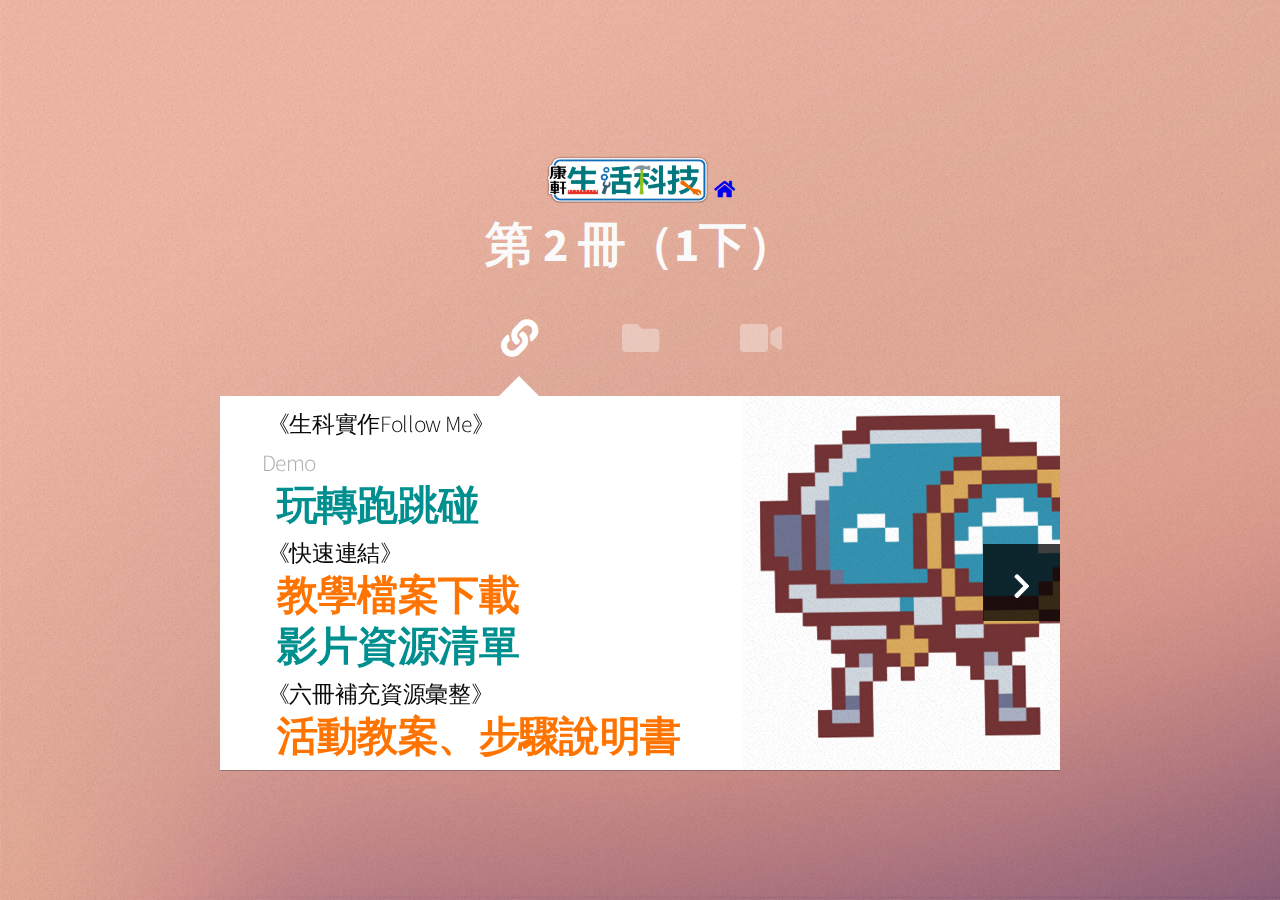
==== book2/index.html @ 59f4d7ae "Update index.html" ====
<!DOCTYPE HTML>
<!--
Astral by HTML5 UP
html5up.net | @ajlkn
Free for personal and commercial use under the CCA 3.0 license (html5up.net/license)
-->
<html>
<head>
	<title>【康軒】生科1下備課用書連結</title>
	<meta charset="utf-8" />
	<meta name="viewport" content="width=device-width, initial-scale=1, user-scalable=no" />
	<link rel="icon" href="images/favicon.ico">
	<link rel="stylesheet" href="assets/css/main.css" />
	<!-- Animate.css v3.5.2 -->
	<link href="https://cdnjs.cloudflare.com/ajax/libs/animate.css/3.5.2/animate.min.css" rel="stylesheet" />
	<noscript>
		<link rel="stylesheet" href="assets/css/noscript.css" />
	</noscript>
	<!-- Global site tag (gtag.js) - Google Analytics -->
	<script async src="https://www.googletagmanager.com/gtag/js?id=G-EENCM4HG9E"></script>
	<script>
		window.dataLayer = window.dataLayer || [];
		function gtag(){dataLayer.push(arguments);}
		gtag('js', new Date());

		gtag('config', 'G-EENCM4HG9E');
	</script>
</head>
<body class="is-preload">

	<!-- Wrapper-->
	<div id="wrapper">

		<!-- Subject -->
		<div id="subject">
			<font size="3">　</font><br>
			<span style="display:block; margin:-1em auto; text-align: center;">
				<img id="logo" src="images/liv-logo.png" alt="康軒生活科技" width="165px" height="58px" align"left">
				<a id="home-link" class="icon solid fa-home" href="https://knsh-tech-group.github.io/link/"></a>
			</span>   
			<font size="7" style="color:#FAFAFA; font-weight:bold;"><br>第 2 冊（1下）</font>
		</div>

		<!-- Nav -->
		<nav id="nav">
			<a href="#" class="icon solid fa-link"></a>
			<a href="#FILE" class="icon solid fa-folder"><span>教學檔案下載</span></a>
			<a href="#VIDEO" class="icon solid fa-video"><span>影片資源清單</span></a>
		</nav>

		<!-- Main -->
		<div id="main">

			<!-- Home -->
			<article id="link" class="panel intro">
				<header>
					<p style="display: inline-block;color:#0a090b;">《生科實作Follow Me》</p><p style="position: relative;left:-1.2%;" class="infinite demo-text">Demo</p>
					<h1>
						<a href="https://qrcode.knsh.com.tw/r.asp?QID=UCWS2" target="_blank" class="otherlink2">玩轉跑跳碰</a>
					</h1>
					<p style="color:#0a090b;">《快速連結》</p>
					<h1>
						<a href="#FILE" class="otherlink1">教學檔案下載</a><br>
						<a href="#VIDEO" class="otherlink2">影片資源清單</a>
					</h1>
					<p style="color:#0a090b; ">《六冊補充資源彙整》</p>
					<h1>
						<a href="https://drive.google.com/file/d/1612jqIIA7QoCxwRhV91pIoTi1A0Wh0Eg/view?usp=sharing" class="otherlink1">活動教案、步驟說明書</a><br>
					</h1>
				</header>

				<a href="#FILE" class="jumplink pic">
					<span class="arrow icon solid fa-chevron-right">
						<span>See my work</span>
					</span>
					<img src="images/robot.png" alt="" />
				</a>
			</article>

			<!-- FILE -->
			<article id="FILE" class="panel">
				<header>
					<h1 style="color:#ff7400;">教學檔案下載</h1>
				</header>
				<blockquote>
					<h3>◤電子書、PPT<br></h3>
					<blockquote>
						<h5>
							<li><a href="https://digitalmaster.knsh.com.tw/j/technology/index.html" target="_blank" style="text-decoration:none;">[連結]</a> 康軒數位高手</li>
						</h5>
					</blockquote><br>
					<h3>◤全冊打包下載<br></h3>
					<blockquote>
						<h5>
							<li><a href="https://drive.google.com/file/d/1dJolk5XOXnXLC52JZTcW0qt8AAfzNpjg/view?usp=sharing" target="_blank" style="text-decoration:none;">[下載]</a> 全書教學檔案</li>
						</h5>
					</blockquote>
					<br>


					<h3>◤各章檔案<br></h3>
					<blockquote>
						<h5>
							【第 1 章　虹飛拱橋】
							<li><a href="https://drive.google.com/file/d/1xkUmDjX_WP5pxlOkLsxZ8VNgUSpwNH0s/view?usp=sharing" target="_blank" style="text-decoration:none;">[下載]</a> 虹飛拱橋_活動步驟說明書</li>

							<br>

							【第 2 章　玩轉跑跳碰】
							<li><a href="https://drive.google.com/file/d/1FVr6wz65KatrnT4CYmjMxWDUk5zwiU5z/view?usp=sharing" target="_blank" style="text-decoration:none;">[下載]</a> 玩轉跑跳碰_活動步驟說明書</li>
							
							<br>

							【活動PLUS　升降螢幕架】
							<li><a href="https://drive.google.com/file/d/1oCgDY0cRkIDtqcVy0t4s4LDXOi2q5Dg3/view?usp=sharing" target="_blank" style="text-decoration:none;">[下載]</a> 升降螢幕架_活動步驟說明書</li>
							<li><a href="https://drive.google.com/file/d/1z2_sTI8SnQ3muWa7QufUbGwXekLYejs2/view?usp=sharing" target="_blank" style="text-decoration:none;">[下載]</a> 升降螢幕架_學習單（學生版）</li>
							<li><a href="https://drive.google.com/file/d/19_-XrmPidks-YcEI6sY8zquWFlUXAZLk/view?usp=sharing" target="_blank" style="text-decoration:none;">[下載]</a> 升降螢幕架_學習單（教師版）</li>
							
							<br>

							【活動PLUS　懸浮置物架】
							<li><a href="https://drive.google.com/file/d/1Ry-0j3quKoNo8m0RUUGb_S1XbcOAnS3N/view?usp=sharing" target="_blank" style="text-decoration:none;">[下載]</a> 懸浮置物架_活動步驟說明書</li>
							<li><a href="https://drive.google.com/file/d/1vX2KYzzB6iKknvfnRc0q_7SOCd_BfR6h/view?usp=sharing" target="_blank" style="text-decoration:none;">[下載]</a> 懸浮置物架_學習單（學生版）</li>
							<li><a href="https://drive.google.com/file/d/1aEas2NrBrDzk2ZF_LGsp8pAEdtQEOJG_/view?usp=sharing" target="_blank" style="text-decoration:none;">[下載]</a> 懸浮置物架_學習單（教師版）</li>
							
							<br>

							【活動PLUS　平面故事集】
							<li><a href="https://drive.google.com/file/d/1E9oQrTVncL0mpXPZGkAWM5cbkbJ3Lu_e/view?usp=sharing" target="_blank" style="text-decoration:none;">[下載]</a> 平面故事集_活動步驟說明書</li>
							<li><a href="https://drive.google.com/file/d/1clU47KDplk-rZ6loXebhZOIJTMRdRNHp/view?usp=sharing" target="_blank" style="text-decoration:none;">[下載]</a> 平面故事集_學習單（學生版）</li>
							<li><a href="https://drive.google.com/file/d/119YYpsq7YgzOiwU1oRSLVcBkDcvkG4KX/view?usp=sharing" target="_blank" style="text-decoration:none;">[下載]</a> 平面故事集_學習單（教師版）</li>
							
							<br>

							【活動PLUS　夾子玩偶】
							<li><a href="https://drive.google.com/file/d/1Q5UIcRRauPuOlnOzqbqLbRo2QB4ccPW2/view?usp=sharing" target="_blank" style="text-decoration:none;">[下載]</a> 夾子玩偶_活動步驟說明書</li>
							<li><a href="https://drive.google.com/file/d/16IU8IjEbISwkAmQ3FSa-w69lGHz68Qed/view?usp=sharing" target="_blank" style="text-decoration:none;">[下載]</a> 夾子玩偶_學習單（學生版）</li>
							<li><a href="https://drive.google.com/file/d/1RuryCF280NJY1cVprWrEVXni2pYhBze7/view?usp=sharing" target="_blank" style="text-decoration:none;">[下載]</a> 夾子玩偶_學習單（教師版）</li>
							<br>

						</h5>
					</blockquote>
				</blockquote>
			</article>


			<!-- VIDEO -->
			<article id="VIDEO" class="panel">
				<header>
					<h1 style="color:#008F8F;">影片資源清單</h1>
				</header>
				<blockquote>

					<h3>【緒論　科技與產品】</h3>
					<blockquote><h4></h4>
						<h5>
							【P.125】 <a href="https://youtu.be/r87su5BcxZY" target="_blank" style="text-decoration:none;">環保標章護家園 (2:42)</a><br>
							【P.126】 <a href="https://youtu.be/8lsB-P8nGSM" target="_blank" style="text-decoration:none;">雲霄飛車360度影片 (3:26)</a><br>
							【P.126】 <a href="https://youtu.be/ThefI1fB7N4" target="_blank" style="text-decoration:none;">雲霄飛車俯衝不耗電 (1:10)</a>
						</h5>
					</blockquote>


					<h3>【第 1 章　虹飛拱橋】</h3>
					<blockquote><h4></h4>
						<blockquote>
							<h5>
								【P.128】 <a href="https://youtu.be/qLFC8wzclXU" target="_blank" style="text-decoration:none;">清明上河圖 (26:14)</a><br>
								【P.128】 <a href="https://youtu.be/ym7kz1pOdzE" target="_blank" style="text-decoration:none;">虹橋搭建1 (1:15)</a><br>
								【P.128】 <a href="https://youtu.be/8sEa3MXXzw8" target="_blank" style="text-decoration:none;">虹橋搭建2 (1:44)</a>
							</h5>
						</blockquote>

						<h4>活動示範影片</h4>
						<blockquote>
							<h5>
								<a href="https://www.945enet.com.tw/video/j_tech/movie.aspx?f=%E7%94%9F%E7%A7%91&s=7%E4%B8%8B#02" target="_blank" style="text-decoration:none;">●活動示範影片</a><br>
							</h5>
						</blockquote>

						<h4>1-1 橋梁簡介</h4>
						<blockquote>
							<h5>
								【P.134】 <a href="https://youtu.be/0Dg9Mkh_CZU" target="_blank" style="text-decoration:none;">港珠澳大橋 (8:18)</a><br>
								【P.136】 <a href="https://youtu.be/pThKVzotIDg" target="_blank" style="text-decoration:none;">五楊高架道路施工動畫 (7:48)</a><br>
								【P.136】 <a href="https://youtu.be/jrHBP9QYg0Y" target="_blank" style="text-decoration:none;">跨海大橋的橋墩建造方法（簡體）(3:53)</a><br>
								【P.137】 <a href="https://youtu.be/HsHTfYeivy0" target="_blank" style="text-decoration:none;">減震器模型實驗 (0:32)</a><br>
								【P.137】 <a href="https://youtu.be/y41ZJsl67Cc" target="_blank" style="text-decoration:none;">框架結構 (2:40)</a><br>
								【P.138】 <a href="https://youtu.be/GaRSBOhaBHk" target="_blank" style="text-decoration:none;">七股溪橋 (5:02)</a><br>
								【P.139】 <a href="https://youtu.be/AbjEGwsmhiA" target="_blank" style="text-decoration:none;">紙拱橋 (1:30)</a><br>
								【P.139】 <a href="https://youtu.be/YACy-vJizUM" target="_blank" style="text-decoration:none;">中坑古道：石拱橋施工紀實 (1:48)</a><br>
								【P.140】 <a href="https://youtu.be/NvPARnzRmXA" target="_blank" style="text-decoration:none;">斗栱 (0:20)</a><br>
								【P.140】 <a href="https://youtu.be/2LiXSNjcAVc" target="_blank" style="text-decoration:none;">解構斗拱 (1:51)</a><br>
								【P.140】 <a href="https://youtu.be/IGnAp0xs8Bs" target="_blank" style="text-decoration:none;">斗栱分解動畫 (2:33)</a><br>
								【P.143】 <a href="https://youtu.be/L3RC3brxy7s?t=29" target="_blank" style="text-decoration:none;">組合式桁架橋 (8:06)</a><br>
								【P.144】 <a href="https://youtu.be/Obi4NgJ6QEc" target="_blank" style="text-decoration:none;">雙龍瀑布七彩吊橋 (0:47)</a><br>
								【P.144】 <a href="https://youtu.be/GWWd6fsZlMA" target="_blank" style="text-decoration:none;">奧萬大吊橋 (6:48)</a><br>
								【P.144】 <a href="https://youtu.be/E6tp8DCAJ-0" target="_blank" style="text-decoration:none;">舊金山金門大橋工程創新 (15:27)</a><br>
								【P.146】 <a href="https://youtu.be/nGuNGgv8oJQ" target="_blank" style="text-decoration:none;">斜張橋的優缺點 (6:54)</a><br>
								【P.148】 <a href="https://youtu.be/AKZyKq04XAM" target="_blank" style="text-decoration:none;">橋梁工程新思維 (5:53)</a><br>
								【P.148】 <a href="https://youtu.be/KlioxzzFe9w" target="_blank" style="text-decoration:none;">新聞︰南方澳跨港大橋崩塌 (4:51)</a><br>
								【P.148】 <a href="https://youtu.be/JhGdsojyYTw" target="_blank" style="text-decoration:none;">大臺北11座古橋 (5:55)</a>
							</h5>
						</blockquote>

						<h4>1-2 虹橋結構</h4>
						<blockquote>
							<h5>
								【P.161】 <a href="https://youtu.be/un9snwq810Y" target="_blank" style="text-decoration:none;">錦帶橋木構造組裝 (3:47)</a><br>
								【P.161】 <a href="https://youtu.be/uZoG42yr_9A" target="_blank" style="text-decoration:none;">木材切面 (1:29)</a>
							</blockquote>

							<h4>1-4 機具材料</h4>
							<blockquote>
								<h5>
									<a href="https://www.945enet.com.tw/video/j_tech/movie.aspx?f=%E7%94%9F%E7%A7%91&s=7%E4%B8%8B#01" target="_blank" style="text-decoration:none;">●機具材料影片</a><br>
								</h5>
							</blockquote>

							<h4>活動PLUS</h4>
							<blockquote>
								<h5>
									【P.185】 <a href="https://youtu.be/ROnxjj5jPDs" target="_blank" style="text-decoration:none;">懸浮置物架 (2:23)</a><br>
									【P.185】 <a href="https://youtu.be/ZwkCMWrHvyE" target="_blank" style="text-decoration:none;">懸浮置物架 - 冰棒棍版 (4:38)</a><br>
									【P.185】 <a href="https://youtu.be/6xbnrEqMr5Y" target="_blank" style="text-decoration:none;">懸浮置物架 - 樂高版 (3:33)</a>
								</h5>
							</blockquote>

							<h4>科技廣角</h4>
							<blockquote>
								<h5>
									【P.191】 <a href="https://youtu.be/v3dpBCNeIzY" target="_blank" style="text-decoration:none;">配鑰匙 (1:16)</a>
								</h5>
							</blockquote>

						</blockquote>

						<h3>【第 2 章　玩轉跑跳碰】</h3>
						<blockquote>
							<blockquote>
								<h5>
									【P.194】 <a href="https://youtu.be/_eKhOqsT898" target="_blank" style="text-decoration:none;">機構玩偶舉例與製作︰毛毛蟲 (9:26)</a><br>
									【P.194】 <a href="https://youtu.be/X_5J5J7FdM4" target="_blank" style="text-decoration:none;">機構玩偶舉例與製作︰敲鐵釘 (9:40)</a><br>
									【P.194】 <a href="https://youtu.be/e6LmEmhD-DY" target="_blank" style="text-decoration:none;">機構玩偶舉例︰拔牙 (2:26)</a><br>
									【P.194】 <a href="https://youtu.be/8Zkh8iJY2kg" target="_blank" style="text-decoration:none;">機構玩偶舉例︰起司小偷 (0:21)</a><br>
									【P.194】 <a href="https://youtu.be/pR1AvcmY4YU" target="_blank" style="text-decoration:none;">四種簡單木製機構 (3:22)</a>
								</h5>
							</blockquote>

							<h4>【活動示範影片】</h4>
							<blockquote>
								<h5>
									<a href="https://www.945enet.com.tw/video/j_tech/movie.aspx?f=%E7%94%9F%E7%A7%91&s=7%E4%B8%8B#04" target="_blank" style="text-decoration:none;">●活動示範影片</a><br>
									<a href="https://qrcode.knsh.com.tw/r.asp?QID=UCWS2" target="_blank" style="text-decoration:none;">●生科實作Follow Me︰玩轉跑跳碰</a>
								</h5>
							</blockquote>

							<h4>2-1 常見機構</h4>
							<blockquote>
								<h5>
									【P.198】 <a href="https://youtu.be/2wWbrVpt4BY" target="_blank" style="text-decoration:none;">折疊桌機構 (0:26)</a><br>
									【P.198】 <a href="https://youtu.be/AM3Y_bU-8OA" target="_blank" style="text-decoration:none;">折疊椅機構 (0:30)</a><br>
									【P.199】 <a href="https://youtu.be/lusvDse493g" target="_blank" style="text-decoration:none;">電扇機構 (0:26)</a><br>
									【P.199】 <a href="https://youtu.be/FgTTBt4uE6Y" target="_blank" style="text-decoration:none;">水龍頭機構 (0:43)</a><br>
									【P.200】 <a href="https://youtu.be/WX8NG0275R4?t=32" target="_blank" style="text-decoration:none;">門把機構 (4:55)</a><br>
									【P.200】 <a href="https://youtu.be/tUxGADwRQ5E" target="_blank" style="text-decoration:none;">雨傘機構 (0:06)</a><br>
									【P.201】 <a href="https://youtu.be/oLo3QtvlWNA" target="_blank" style="text-decoration:none;">指南車機構 (0:35)</a><br>
									【P.204】 <a href="https://youtu.be/GvjFwcl9rro" target="_blank" style="text-decoration:none;">伸縮門機構 (0:19)</a><br>
									【P.204】 <a href="https://youtu.be/ALyhzzzf_vM" target="_blank" style="text-decoration:none;">四連桿機構 (0:30)</a><br>
									【P.205】 <a href="https://youtu.be/xFg8WQRfHHo" target="_blank" style="text-decoration:none;">雙曲柄機構 (1:30)</a><br>
									【P.205】 <a href="https://youtu.be/2QzwjGfuYtE" target="_blank" style="text-decoration:none;">雙搖桿機構 (1:23)</a><br>
									【P.205】 <a href="https://youtu.be/R4ZbMG3tb0w" target="_blank" style="text-decoration:none;">雨刷機構 (0:30)</a><br>
									【P.205】 <a href="https://youtu.be/Waom4TJXY7Y" target="_blank" style="text-decoration:none;">雨刷機構的演進 (07:42)</a><br>
									【P.205】 <a href="https://youtu.be/fCcWGXL-2Z8" target="_blank" style="text-decoration:none;">曲柄搖桿機構 (1:25)</a><br>
									【P.207】 <a href="https://youtu.be/DKF5dKo_r_Y?t=114" target="_blank" style="text-decoration:none;">汽車引擎汽門 (4:00)</a><br>
									【P.208】 <a href="https://youtu.be/PuD8aLglcqU" target="_blank" style="text-decoration:none;">YouBike租借系統 (3:22)</a><br>
									【P.209】 <a href="https://youtu.be/e6O8_6sQn-4" target="_blank" style="text-decoration:none;">自行車脫鏈維修 (1:39)</a><br>
									【P.209】 <a href="https://youtu.be/j6ANuieQR4w" target="_blank" style="text-decoration:none;">自行車煞車種類 (2:46)</a>
								</h5>
							</blockquote>

							<h4>2-2 機構傳動</h4>
							<blockquote>
								<h5>
									【P.211】 <a href="https://youtu.be/9HIZQbWWw50" target="_blank" style="text-decoration:none;">貓捉老鼠 (0:20)</a><br>
									【P.211】 <a href="https://youtu.be/VWkGofFXalU" target="_blank" style="text-decoration:none;">單爪棘輪 (0:14)</a><br>
									【P.212】 <a href="https://youtu.be/OCqNl4vT_CU" target="_blank" style="text-decoration:none;">新聞︰瑞士機械動偶工作坊 (5:38)</a><br>
									【P.212】 <a href="https://youtu.be/COty6_oDEkk" target="_blank" style="text-decoration:none;">音樂盒中的機構 (8:02)</a><br>
									【P.213】 <a href="https://youtu.be/XtUS1FFqrWo" target="_blank" style="text-decoration:none;">定滑輪 (0:20)</a><br>
									【P.213】 <a href="https://youtu.be/HCijSlzTJ6o" target="_blank" style="text-decoration:none;">斜齒輪 (0:40)</a><br>
									【P.214】 <a href="https://youtu.be/SrxizNBm8qA" target="_blank" style="text-decoration:none;">缺尺齒輪與齒條 (0:40)</a><br>
									【P.214】 <a href="https://youtu.be/qB0QY-oRR2Y" target="_blank" style="text-decoration:none;">凸輪直線往復 (0:10)</a><br>
									【P.215】 <a href="https://youtu.be/_nVx9oKv7Ro" target="_blank" style="text-decoration:none;">蝸桿與蝸輪 (0:30)</a><br>
									【P.215】 <a href="https://youtu.be/F3scqTa1CDw" target="_blank" style="text-decoration:none;">間歇凸輪 (0:16)</a><br>
									【P.218】 <a href="https://youtu.be/Ky0Sctsiw6Y" target="_blank" style="text-decoration:none;">母雞玩偶 (1:19)</a><br>
									【P.218】 <a href="https://youtu.be/iX5KuIO8fFo" target="_blank" style="text-decoration:none;">間歇轉向凸輪機構 (0:45)</a>
								</h5>	
							</blockquote>

							<h4>2-3 測試修正</h4>
							<blockquote>
								<h5>
									【P.220】 <a href="https://youtu.be/s9yQsgB4HzU" target="_blank" style="text-decoration:none;">直升機 (0:22)</a><br>
									【P.221】 <a href="https://youtu.be/G33t-vKn06A" target="_blank" style="text-decoration:none;">夏日燒烤 (0:22)</a>
								</h5>	
							</blockquote>

							<h4>2-4 機具材料</h4>
							<blockquote>
								<h5>
									<a href="https://www.945enet.com.tw/video/j_tech/movie.aspx?f=%E7%94%9F%E7%A7%91&s=7%E4%B8%8B#03" target="_blank" style="text-decoration:none;">●機具材料影片</a><br>
								</h5>
							</blockquote>

							<h4>活動PLUS</h4>
							<blockquote>
								<h5>
									【P.236】 <a href="https://youtu.be/NKfmv7xZb2E" target="_blank" style="text-decoration:none;">急回機構 (0:21)</a><br>
									【P.236】 <a href="https://youtu.be/srDZ_QZB2Mo" target="_blank" style="text-decoration:none;">日內瓦機構 (0:20)</a><br>
									【P.236】 <a href="https://youtu.be/Hn1hiZctSSM" target="_blank" style="text-decoration:none;">夾爪機構 (0:12)</a><br>
									【P.236】 <a href="https://youtu.be/eDWaCrXwEoo" target="_blank" style="text-decoration:none;">曲柄滑塊往復機構 (0:15)</a><br>
									【P.238】 <a href="https://youtu.be/KAjse4CkliY" target="_blank" style="text-decoration:none;">夾子玩偶︰打鼓 (0:32)</a><br>
									【P.238】 <a href="https://youtu.be/gyvEPTI1bBQ" target="_blank" style="text-decoration:none;">夾子玩偶︰海鷗 (0:13)</a><br>
									【P.238】 <a href="https://youtu.be/e8DNUjqFY5E" target="_blank" style="text-decoration:none;">夾子玩偶︰恐龍 (0:50)</a><br>
									【P.238】 <a href="https://youtu.be/ZtN7n4YD3Ko" target="_blank" style="text-decoration:none;">夾子玩偶Linkage動作模擬 (0:21)</a><br>
									【P.240】 <a href="https://youtu.be/glHkJxhU9K8" target="_blank" style="text-decoration:none;">舉重玩偶 (0:32)</a>
								</h5>
							</blockquote>

							<h4>科技廣角</h4>
							<blockquote>
								<h5>
									【P.242】 <a href="https://youtu.be/Nqj7QFLiImo" target="_blank" style="text-decoration:none;">鵬灣跨海大橋開橋秀 (5:57)</a><br>
									【P.242】 <a href="https://youtu.be/EsZHeGhAj-M&t=338s" target="_blank" style="text-decoration:none;">超乎想像的6座開啟橋 (10:01)</a><br>
									【P.243】 <a href="https://youtu.be/R06-lwuwJus?t=436" target="_blank" style="text-decoration:none;">鵬灣跨海大橋活動橋 (16:28)</a>
								</h5>
							</blockquote>
						</blockquote>
					</blockquote>
				</article>
			</div>
		</div>

		<!-- Scripts -->
		<script src="assets/js/jquery.min.js"></script>
		<script src="assets/js/browser.min.js"></script>
		<script src="assets/js/breakpoints.min.js"></script>
		<script src="assets/js/util.js"></script>
		<script src="assets/js/main.js"></script>

	</body>
	</html>
---- book2/assets/css/main.css ----
@import url("https://fonts.googleapis.com/css?family=Source+Sans+Pro:300,400,300italic,400italic");
@import url("fontawesome-all.min.css");

/*
	Astral by HTML5 UP
	html5up.net | @ajlkn
	Free for personal and commercial use under the CCA 3.0 license (html5up.net/license)
*/
.otherlink1 {
	
	padding: 2px 10px;
	font-weight: bold;
	color: #ff7400 !important;
	text-decoration:none;
/*	background-color: #e6fae6;*/
}
.otherlink1:hover {
	color: #0000B8 !important;

	background-color: #e6f0ee ;
}
.otherlink2 {
	
	padding: 2px 10px;
	font-weight: bold;
	color: #008F8F !important;
	text-decoration:none;
/*	background-color: #e6fae6;*/
}
.otherlink2:hover {
	color: #0000B8 !important;

	background-color: #e6f0ee;
}

html, body, div, span, applet, object,
iframe, h1, h2, h3, h4, h5, h6, p, blockquote,
pre, a, abbr, acronym, address, big, cite,
code, del, dfn, em, img, ins, kbd, q, s, samp,
small, strike, strong, sub, sup, tt, var, b,
u, i, center, dl, dt, dd, ol, ul, li, fieldset,
form, label, legend, table, caption, tbody,
tfoot, thead, tr, th, td, article, aside,
canvas, details, embed, figure, figcaption,
footer, header, hgroup, menu, nav, output, ruby,
section, summary, time, mark, audio, video {
	margin: 0;
	padding: 0;
	border: 0;
	font-size: 100%;
	font: inherit;
	vertical-align: baseline;}

article, aside, details, figcaption, figure,
footer, header, hgroup, menu, nav, section {
	display: block;}

body {
	line-height: 1;
}

ol, ul {
	list-style: none;
}

blockquote, q {
	quotes: none;
}

	blockquote:before, blockquote:after, q:before, q:after {
		content: '';
		content: none;
	}

table {
	border-collapse: collapse;
	border-spacing: 0;
}

body {
	-webkit-text-size-adjust: none;
}

mark {
	background-color: transparent;
	color: inherit;
}

input::-moz-focus-inner {
	border: 0;
	padding: 0;
}

input, select, textarea {
	-moz-appearance: none;
	-webkit-appearance: none;
	-ms-appearance: none;
	appearance: none;
}

/* Row */

	.row {
		display: flex;
		flex-wrap: wrap;
		box-sizing: border-box;
		align-items: stretch;
	}

		.row > * {
			box-sizing: border-box;
		}

		.row.gtr-uniform > * > :last-child {
			margin-bottom: 0;
		}

		.row.aln-left {
			justify-content: flex-start;
		}

		.row.aln-center {
			justify-content: center;
		}

		.row.aln-right {
			justify-content: flex-end;
		}

		.row.aln-top {
			align-items: flex-start;
		}

		.row.aln-middle {
			align-items: center;
		}

		.row.aln-bottom {
			align-items: flex-end;
		}

		.row > .imp {
			order: -1;
		}

		.row > .col-1 {
			width: 8.33333%;
		}

		.row > .off-1 {
			margin-left: 8.33333%;
		}

		.row > .col-2 {
			width: 16.66667%;
		}

		.row > .off-2 {
			margin-left: 16.66667%;
		}

		.row > .col-3 {
			width: 25%;
		}

		.row > .off-3 {
			margin-left: 25%;
		}

		.row > .col-4 {
			width: 33.33333%;
		}

		.row > .off-4 {
			margin-left: 33.33333%;
		}

		.row > .col-5 {
			width: 41.66667%;
		}

		.row > .off-5 {
			margin-left: 41.66667%;
		}

		.row > .col-6 {
			width: 50%;
		}

		.row > .off-6 {
			margin-left: 50%;
		}

		.row > .col-7 {
			width: 58.33333%;
		}

		.row > .off-7 {
			margin-left: 58.33333%;
		}

		.row > .col-8 {
			width: 66.66667%;
		}

		.row > .off-8 {
			margin-left: 66.66667%;
		}

		.row > .col-9 {
			width: 75%;
		}

		.row > .off-9 {
			margin-left: 75%;
		}

		.row > .col-10 {
			width: 83.33333%;
		}

		.row > .off-10 {
			margin-left: 83.33333%;
		}

		.row > .col-11 {
			width: 91.66667%;
		}

		.row > .off-11 {
			margin-left: 91.66667%;
		}

		.row > .col-12 {
			width: 100%;
		}

		.row > .off-12 {
			margin-left: 100%;
		}

		.row.gtr-0 {
			margin-top: 0em;
			margin-left: 0em;
		}

			.row.gtr-0 > * {
				padding: 0em 0 0 0em;
			}

			.row.gtr-0.gtr-uniform {
				margin-top: 0em;
			}

				.row.gtr-0.gtr-uniform > * {
					padding-top: 0em;
				}

		.row.gtr-25 {
			margin-top: -0.3125em;
			margin-left: -0.3125em;
		}

			.row.gtr-25 > * {
				padding: 0.3125em 0 0 0.3125em;
			}

			.row.gtr-25.gtr-uniform {
				margin-top: -0.3125em;
			}

				.row.gtr-25.gtr-uniform > * {
					padding-top: 0.3125em;
				}

		.row.gtr-50 {
			margin-top: -0.625em;
			margin-left: -0.625em;
		}

			.row.gtr-50 > * {
				padding: 0.625em 0 0 0.625em;
			}

			.row.gtr-50.gtr-uniform {
				margin-top: -0.625em;
			}

				.row.gtr-50.gtr-uniform > * {
					padding-top: 0.625em;
				}

		.row {
			margin-top: -1.25em;
			margin-left: -1.25em;
		}

			.row > * {
				padding: 1.25em 0 0 1.25em;
			}

			.row.gtr-uniform {
				margin-top: -1.25em;
			}

				.row.gtr-uniform > * {
					padding-top: 1.25em;
				}

		.row.gtr-150 {
			margin-top: -1.875em;
			margin-left: -1.875em;
		}

			.row.gtr-150 > * {
				padding: 1.875em 0 0 1.875em;
			}

			.row.gtr-150.gtr-uniform {
				margin-top: -1.875em;
			}

				.row.gtr-150.gtr-uniform > * {
					padding-top: 1.875em;
				}

		.row.gtr-200 {
			margin-top: -2.5em;
			margin-left: -2.5em;
		}

			.row.gtr-200 > * {
				padding: 2.5em 0 0 2.5em;
			}

			.row.gtr-200.gtr-uniform {
				margin-top: -2.5em;
			}

				.row.gtr-200.gtr-uniform > * {
					padding-top: 2.5em;
				}

		@media screen and (max-width: 1680px) {

			.row {
				display: flex;
				flex-wrap: wrap;
				box-sizing: border-box;
				align-items: stretch;
			}

				.row > * {
					box-sizing: border-box;
				}

				.row.gtr-uniform > * > :last-child {
					margin-bottom: 0;
				}

				.row.aln-left {
					justify-content: flex-start;
				}

				.row.aln-center {
					justify-content: center;
				}

				.row.aln-right {
					justify-content: flex-end;
				}

				.row.aln-top {
					align-items: flex-start;
				}

				.row.aln-middle {
					align-items: center;
				}

				.row.aln-bottom {
					align-items: flex-end;
				}

				.row > .imp-xlarge {
					order: -1;
				}

				.row > .col-1-xlarge {
					width: 8.33333%;
				}

				.row > .off-1-xlarge {
					margin-left: 8.33333%;
				}

				.row > .col-2-xlarge {
					width: 16.66667%;
				}

				.row > .off-2-xlarge {
					margin-left: 16.66667%;
				}

				.row > .col-3-xlarge {
					width: 25%;
				}

				.row > .off-3-xlarge {
					margin-left: 25%;
				}

				.row > .col-4-xlarge {
					width: 33.33333%;
				}

				.row > .off-4-xlarge {
					margin-left: 33.33333%;
				}

				.row > .col-5-xlarge {
					width: 41.66667%;
				}

				.row > .off-5-xlarge {
					margin-left: 41.66667%;
				}

				.row > .col-6-xlarge {
					width: 50%;
				}

				.row > .off-6-xlarge {
					margin-left: 50%;
				}

				.row > .col-7-xlarge {
					width: 58.33333%;
				}

				.row > .off-7-xlarge {
					margin-left: 58.33333%;
				}

				.row > .col-8-xlarge {
					width: 66.66667%;
				}

				.row > .off-8-xlarge {
					margin-left: 66.66667%;
				}

				.row > .col-9-xlarge {
					width: 75%;
				}

				.row > .off-9-xlarge {
					margin-left: 75%;
				}

				.row > .col-10-xlarge {
					width: 83.33333%;
				}

				.row > .off-10-xlarge {
					margin-left: 83.33333%;
				}

				.row > .col-11-xlarge {
					width: 91.66667%;
				}

				.row > .off-11-xlarge {
					margin-left: 91.66667%;
				}

				.row > .col-12-xlarge {
					width: 100%;
				}

				.row > .off-12-xlarge {
					margin-left: 100%;
				}

				.row.gtr-0 {
					margin-top: 0em;
					margin-left: 0em;
				}

					.row.gtr-0 > * {
						padding: 0em 0 0 0em;
					}

					.row.gtr-0.gtr-uniform {
						margin-top: 0em;
					}

						.row.gtr-0.gtr-uniform > * {
							padding-top: 0em;
						}

				.row.gtr-25 {
					margin-top: -0.3125em;
					margin-left: -0.3125em;
				}

					.row.gtr-25 > * {
						padding: 0.3125em 0 0 0.3125em;
					}

					.row.gtr-25.gtr-uniform {
						margin-top: -0.3125em;
					}

						.row.gtr-25.gtr-uniform > * {
							padding-top: 0.3125em;
						}

				.row.gtr-50 {
					margin-top: -0.625em;
					margin-left: -0.625em;
				}

					.row.gtr-50 > * {
						padding: 0.625em 0 0 0.625em;
					}

					.row.gtr-50.gtr-uniform {
						margin-top: -0.625em;
					}

						.row.gtr-50.gtr-uniform > * {
							padding-top: 0.625em;
						}

				.row {
					margin-top: -1.25em;
					margin-left: -1.25em;
				}

					.row > * {
						padding: 1.25em 0 0 1.25em;
					}

					.row.gtr-uniform {
						margin-top: -1.25em;
					}

						.row.gtr-uniform > * {
							padding-top: 1.25em;
						}

				.row.gtr-150 {
					margin-top: -1.875em;
					margin-left: -1.875em;
				}

					.row.gtr-150 > * {
						padding: 1.875em 0 0 1.875em;
					}

					.row.gtr-150.gtr-uniform {
						margin-top: -1.875em;
					}

						.row.gtr-150.gtr-uniform > * {
							padding-top: 1.875em;
						}

				.row.gtr-200 {
					margin-top: -2.5em;
					margin-left: -2.5em;
				}

					.row.gtr-200 > * {
						padding: 2.5em 0 0 2.5em;
					}

					.row.gtr-200.gtr-uniform {
						margin-top: -2.5em;
					}

						.row.gtr-200.gtr-uniform > * {
							padding-top: 2.5em;
						}

		}

		@media screen and (max-width: 1280px) {

			.row {
				display: flex;
				flex-wrap: wrap;
				box-sizing: border-box;
				align-items: stretch;
			}

				.row > * {
					box-sizing: border-box;
				}

				.row.gtr-uniform > * > :last-child {
					margin-bottom: 0;
				}

				.row.aln-left {
					justify-content: flex-start;
				}

				.row.aln-center {
					justify-content: center;
				}

				.row.aln-right {
					justify-content: flex-end;
				}

				.row.aln-top {
					align-items: flex-start;
				}

				.row.aln-middle {
					align-items: center;
				}

				.row.aln-bottom {
					align-items: flex-end;
				}

				.row > .imp-large {
					order: -1;
				}

				.row > .col-1-large {
					width: 8.33333%;
				}

				.row > .off-1-large {
					margin-left: 8.33333%;
				}

				.row > .col-2-large {
					width: 16.66667%;
				}

				.row > .off-2-large {
					margin-left: 16.66667%;
				}

				.row > .col-3-large {
					width: 25%;
				}

				.row > .off-3-large {
					margin-left: 25%;
				}

				.row > .col-4-large {
					width: 33.33333%;
				}

				.row > .off-4-large {
					margin-left: 33.33333%;
				}

				.row > .col-5-large {
					width: 41.66667%;
				}

				.row > .off-5-large {
					margin-left: 41.66667%;
				}

				.row > .col-6-large {
					width: 50%;
				}

				.row > .off-6-large {
					margin-left: 50%;
				}

				.row > .col-7-large {
					width: 58.33333%;
				}

				.row > .off-7-large {
					margin-left: 58.33333%;
				}

				.row > .col-8-large {
					width: 66.66667%;
				}

				.row > .off-8-large {
					margin-left: 66.66667%;
				}

				.row > .col-9-large {
					width: 75%;
				}

				.row > .off-9-large {
					margin-left: 75%;
				}

				.row > .col-10-large {
					width: 83.33333%;
				}

				.row > .off-10-large {
					margin-left: 83.33333%;
				}

				.row > .col-11-large {
					width: 91.66667%;
				}

				.row > .off-11-large {
					margin-left: 91.66667%;
				}

				.row > .col-12-large {
					width: 100%;
				}

				.row > .off-12-large {
					margin-left: 100%;
				}

				.row.gtr-0 {
					margin-top: 0em;
					margin-left: 0em;
				}

					.row.gtr-0 > * {
						padding: 0em 0 0 0em;
					}

					.row.gtr-0.gtr-uniform {
						margin-top: 0em;
					}

						.row.gtr-0.gtr-uniform > * {
							padding-top: 0em;
						}

				.row.gtr-25 {
					margin-top: -0.3125em;
					margin-left: -0.3125em;
				}

					.row.gtr-25 > * {
						padding: 0.3125em 0 0 0.3125em;
					}

					.row.gtr-25.gtr-uniform {
						margin-top: -0.3125em;
					}

						.row.gtr-25.gtr-uniform > * {
							padding-top: 0.3125em;
						}

				.row.gtr-50 {
					margin-top: -0.625em;
					margin-left: -0.625em;
				}

					.row.gtr-50 > * {
						padding: 0.625em 0 0 0.625em;
					}

					.row.gtr-50.gtr-uniform {
						margin-top: -0.625em;
					}

						.row.gtr-50.gtr-uniform > * {
							padding-top: 0.625em;
						}

				.row {
					margin-top: -1.25em;
					margin-left: -1.25em;
				}

					.row > * {
						padding: 1.25em 0 0 1.25em;
					}

					.row.gtr-uniform {
						margin-top: -1.25em;
					}

						.row.gtr-uniform > * {
							padding-top: 1.25em;
						}

				.row.gtr-150 {
					margin-top: -1.875em;
					margin-left: -1.875em;
				}

					.row.gtr-150 > * {
						padding: 1.875em 0 0 1.875em;
					}

					.row.gtr-150.gtr-uniform {
						margin-top: -1.875em;
					}

						.row.gtr-150.gtr-uniform > * {
							padding-top: 1.875em;
						}

				.row.gtr-200 {
					margin-top: -2.5em;
					margin-left: -2.5em;
				}

					.row.gtr-200 > * {
						padding: 2.5em 0 0 2.5em;
					}

					.row.gtr-200.gtr-uniform {
						margin-top: -2.5em;
					}

						.row.gtr-200.gtr-uniform > * {
							padding-top: 2.5em;
						}

		}

		@media screen and (max-width: 980px) {

			.row {
				display: flex;
				flex-wrap: wrap;
				box-sizing: border-box;
				align-items: stretch;
			}

				.row > * {
					box-sizing: border-box;
				}

				.row.gtr-uniform > * > :last-child {
					margin-bottom: 0;
				}

				.row.aln-left {
					justify-content: flex-start;
				}

				.row.aln-center {
					justify-content: center;
				}

				.row.aln-right {
					justify-content: flex-end;
				}

				.row.aln-top {
					align-items: flex-start;
				}

				.row.aln-middle {
					align-items: center;
				}

				.row.aln-bottom {
					align-items: flex-end;
				}

				.row > .imp-medium {
					order: -1;
				}

				.row > .col-1-medium {
					width: 8.33333%;
				}

				.row > .off-1-medium {
					margin-left: 8.33333%;
				}

				.row > .col-2-medium {
					width: 16.66667%;
				}

				.row > .off-2-medium {
					margin-left: 16.66667%;
				}

				.row > .col-3-medium {
					width: 25%;
				}

				.row > .off-3-medium {
					margin-left: 25%;
				}

				.row > .col-4-medium {
					width: 33.33333%;
				}

				.row > .off-4-medium {
					margin-left: 33.33333%;
				}

				.row > .col-5-medium {
					width: 41.66667%;
				}

				.row > .off-5-medium {
					margin-left: 41.66667%;
				}

				.row > .col-6-medium {
					width: 50%;
				}

				.row > .off-6-medium {
					margin-left: 50%;
				}

				.row > .col-7-medium {
					width: 58.33333%;
				}

				.row > .off-7-medium {
					margin-left: 58.33333%;
				}

				.row > .col-8-medium {
					width: 66.66667%;
				}

				.row > .off-8-medium {
					margin-left: 66.66667%;
				}

				.row > .col-9-medium {
					width: 75%;
				}

				.row > .off-9-medium {
					margin-left: 75%;
				}

				.row > .col-10-medium {
					width: 83.33333%;
				}

				.row > .off-10-medium {
					margin-left: 83.33333%;
				}

				.row > .col-11-medium {
					width: 91.66667%;
				}

				.row > .off-11-medium {
					margin-left: 91.66667%;
				}

				.row > .col-12-medium {
					width: 100%;
				}

				.row > .off-12-medium {
					margin-left: 100%;
				}

				.row.gtr-0 {
					margin-top: 0em;
					margin-left: 0em;
				}

					.row.gtr-0 > * {
						padding: 0em 0 0 0em;
					}

					.row.gtr-0.gtr-uniform {
						margin-top: 0em;
					}

						.row.gtr-0.gtr-uniform > * {
							padding-top: 0em;
						}

				.row.gtr-25 {
					margin-top: -0.3125em;
					margin-left: -0.3125em;
				}

					.row.gtr-25 > * {
						padding: 0.3125em 0 0 0.3125em;
					}

					.row.gtr-25.gtr-uniform {
						margin-top: -0.3125em;
					}

						.row.gtr-25.gtr-uniform > * {
							padding-top: 0.3125em;
						}

				.row.gtr-50 {
					margin-top: -0.625em;
					margin-left: -0.625em;
				}

					.row.gtr-50 > * {
						padding: 0.625em 0 0 0.625em;
					}

					.row.gtr-50.gtr-uniform {
						margin-top: -0.625em;
					}

						.row.gtr-50.gtr-uniform > * {
							padding-top: 0.625em;
						}

				.row {
					margin-top: -1.25em;
					margin-left: -1.25em;
				}

					.row > * {
						padding: 1.25em 0 0 1.25em;
					}

					.row.gtr-uniform {
						margin-top: -1.25em;
					}

						.row.gtr-uniform > * {
							padding-top: 1.25em;
						}

				.row.gtr-150 {
					margin-top: -1.875em;
					margin-left: -1.875em;
				}

					.row.gtr-150 > * {
						padding: 1.875em 0 0 1.875em;
					}

					.row.gtr-150.gtr-uniform {
						margin-top: -1.875em;
					}

						.row.gtr-150.gtr-uniform > * {
							padding-top: 1.875em;
						}

				.row.gtr-200 {
					margin-top: -2.5em;
					margin-left: -2.5em;
				}

					.row.gtr-200 > * {
						padding: 2.5em 0 0 2.5em;
					}

					.row.gtr-200.gtr-uniform {
						margin-top: -2.5em;
					}

						.row.gtr-200.gtr-uniform > * {
							padding-top: 2.5em;
						}

		}

		@media screen and (max-width: 736px) {

			.row {
				display: flex;
				flex-wrap: wrap;
				box-sizing: border-box;
				align-items: stretch;
			}

				.row > * {
					box-sizing: border-box;
				}

				.row.gtr-uniform > * > :last-child {
					margin-bottom: 0;
				}

				.row.aln-left {
					justify-content: flex-start;
				}

				.row.aln-center {
					justify-content: center;
				}

				.row.aln-right {
					justify-content: flex-end;
				}

				.row.aln-top {
					align-items: flex-start;
				}

				.row.aln-middle {
					align-items: center;
				}

				.row.aln-bottom {
					align-items: flex-end;
				}

				.row > .imp-small {
					order: -1;
				}

				.row > .col-1-small {
					width: 8.33333%;
				}

				.row > .off-1-small {
					margin-left: 8.33333%;
				}

				.row > .col-2-small {
					width: 16.66667%;
				}

				.row > .off-2-small {
					margin-left: 16.66667%;
				}

				.row > .col-3-small {
					width: 25%;
				}

				.row > .off-3-small {
					margin-left: 25%;
				}

				.row > .col-4-small {
					width: 33.33333%;
				}

				.row > .off-4-small {
					margin-left: 33.33333%;
				}

				.row > .col-5-small {
					width: 41.66667%;
				}

				.row > .off-5-small {
					margin-left: 41.66667%;
				}

				.row > .col-6-small {
					width: 50%;
				}

				.row > .off-6-small {
					margin-left: 50%;
				}

				.row > .col-7-small {
					width: 58.33333%;
				}

				.row > .off-7-small {
					margin-left: 58.33333%;
				}

				.row > .col-8-small {
					width: 66.66667%;
				}

				.row > .off-8-small {
					margin-left: 66.66667%;
				}

				.row > .col-9-small {
					width: 75%;
				}

				.row > .off-9-small {
					margin-left: 75%;
				}

				.row > .col-10-small {
					width: 83.33333%;
				}

				.row > .off-10-small {
					margin-left: 83.33333%;
				}

				.row > .col-11-small {
					width: 91.66667%;
				}

				.row > .off-11-small {
					margin-left: 91.66667%;
				}

				.row > .col-12-small {
					width: 100%;
				}

				.row > .off-12-small {
					margin-left: 100%;
				}

				.row.gtr-0 {
					margin-top: 0em;
					margin-left: 0em;
				}

					.row.gtr-0 > * {
						padding: 0em 0 0 0em;
					}

					.row.gtr-0.gtr-uniform {
						margin-top: 0em;
					}

						.row.gtr-0.gtr-uniform > * {
							padding-top: 0em;
						}

				.row.gtr-25 {
					margin-top: -0.3125em;
					margin-left: -0.3125em;
				}

					.row.gtr-25 > * {
						padding: 0.3125em 0 0 0.3125em;
					}

					.row.gtr-25.gtr-uniform {
						margin-top: -0.3125em;
					}

						.row.gtr-25.gtr-uniform > * {
							padding-top: 0.3125em;
						}

				.row.gtr-50 {
					margin-top: -0.625em;
					margin-left: -0.625em;
				}

					.row.gtr-50 > * {
						padding: 0.625em 0 0 0.625em;
					}

					.row.gtr-50.gtr-uniform {
						margin-top: -0.625em;
					}

						.row.gtr-50.gtr-uniform > * {
							padding-top: 0.625em;
						}

				.row {
					margin-top: -1.25em;
					margin-left: -1.25em;
				}

					.row > * {
						padding: 1.25em 0 0 1.25em;
					}

					.row.gtr-uniform {
						margin-top: -1.25em;
					}

						.row.gtr-uniform > * {
							padding-top: 1.25em;
						}

				.row.gtr-150 {
					margin-top: -1.875em;
					margin-left: -1.875em;
				}

					.row.gtr-150 > * {
						padding: 1.875em 0 0 1.875em;
					}

					.row.gtr-150.gtr-uniform {
						margin-top: -1.875em;
					}

						.row.gtr-150.gtr-uniform > * {
							padding-top: 1.875em;
						}

				.row.gtr-200 {
					margin-top: -2.5em;
					margin-left: -2.5em;
				}

					.row.gtr-200 > * {
						padding: 2.5em 0 0 2.5em;
					}

					.row.gtr-200.gtr-uniform {
						margin-top: -2.5em;
					}

						.row.gtr-200.gtr-uniform > * {
							padding-top: 2.5em;
						}

		}

/* Basic */

	html {
		box-sizing: border-box;
	}

	*, *:before, *:after {
		box-sizing: inherit;
	}

	body {
		background-image: url("images/overlay.png"), url("images/bg.jpg");
		background-repeat: repeat, no-repeat;
		background-size: auto, 100% 100%;
		background-attachment: fixed;
		overflow-y: scroll;
	}

		body.is-preload *, body.is-preload *:before, body.is-preload *:after {
			-moz-animation: none !important;
			-webkit-animation: none !important;
			-ms-animation: none !important;
			animation: none !important;
			-moz-transition: none !important;
			-webkit-transition: none !important;
			-ms-transition: none !important;
			transition: none !important;
		}

	body, input, textarea, select {
		font-family: 'Microsoft JhengHei','Source Sans Pro', sans-serif;
		font-weight: 300;
		color: #777777;
		font-size: 20pt;
		line-height: 1.75em;
	}

		@media screen and (max-width: 1680px) {

			body, input, textarea, select {
				font-size: 15pt;
			}

		}

		@media screen and (max-width: 1280px) {

			body, input, textarea, select {
				font-size: 14pt;
			}

		}

		@media screen and (max-width: 736px) {

			body, input, textarea, select {
				font-size: 12pt;
			}

		}

		@media screen and (max-width: 360px) {

			body, input, textarea, select {
				font-size: 11pt;
			}

		}

	strong, b, h1, h2, h3, h4, h5, h6 {
		font-weight: 400;
		color: #363636;
	}

	h1 {
		font-size: 2.2em;
		letter-spacing: -0.015em;
		color: #0000B8;
	}

	h2 {
		font-size: 2.2em;
		letter-spacing: -0.015em;
		color: #008F8F;
	}

	h3 {
		font-size: 1.8em;
		letter-spacing: -0.015em;
	}

	h4, h5, h6 {
		font-size: 1.25em;
		letter-spacing: -0.015em;
	}

	@media screen and (max-width: 736px) {

		h1 {
			font-size: 1.75em;
		}

		h2 {
			font-size: 1.375em;
		}

		h3, h4, h5, h6 {
			font-size: 1em;
		}

	}

	blockquote {
		border-left: solid 0.5em #ddd;
		padding: 1em 0 1em 2em;
		<!--font-style: italic;-->
	}

	em, i {
		font-style: italic;
	}

	hr {
		border: 0;
		border-top: solid 1px #ddd;
		padding: 1.5em 0 0 0;
		margin: 1.75em 0 0 0;
	}

	sub {
		position: relative;
		top: 0.5em;
		font-size: 0.8em;
	}

	sup {
		position: relative;
		top: -0.5em;
		font-size: 0.8em;
	}

	br.clear {
		clear: both;
	}

	p, ul, ol, dl, table, blockquote, form {
		margin-bottom: 2em;
	}

/* Table */

	table {
		width: 100%;
	}

		table.default tbody tr {
			border-bottom: solid 1px #f4f4f4;
		}

		table.default td {
			padding: 0.5em 1em 0.5em 1em;
		}

		table.default th {
			text-align: left;
			font-weight: 400;
			padding: 0.5em 1em 0.5em 1em;
		}

		table.default thead {
			border-bottom: solid 2px #f4f4f4;
		}

/* Form */

	form label {
		display: block;
		font-weight: 400;
		color: #363636;
		margin: 0 0 1em 0;
	}

	form input[type="text"],
	form input[type="email"],
	form input[type="password"],
	form select,
	form textarea {
		-webkit-appearance: none;
		border: 0;
		background: #f4f4f4;
		padding: 0.75em;
		width: 100%;
		-moz-transition: background-color .25s ease-in-out;
		-webkit-transition: background-color .25s ease-in-out;
		-ms-transition: background-color .25s ease-in-out;
		transition: background-color .25s ease-in-out;
	}

		form input[type="text"]:focus,
		form input[type="email"]:focus,
		form input[type="password"]:focus,
		form select:focus,
		form textarea:focus {
			background: #f8f8f8;
		}

	form input[type="text"],
	form input[type="email"],
	form input[type="password"],
	form select {
		line-height: 1.35em;
	}

	form ::-webkit-input-placeholder {
		color: #999;
	}

	form :-moz-placeholder {
		color: #999;
	}

	form ::-moz-placeholder {
		color: #999;
	}

	form :-ms-input-placeholder {
		color: #999;
	}

/* Section/Article */

	section, article {
		margin-bottom: 3em;
	}

		section > :last-child, section:last-child, article > :last-child, article:last-child {
			margin-bottom: 0;
		}

	header {
		margin: 0 0 1.5em 0;
	}

		header > p {
			margin: 0.5em 0 0 0;
			color: #aaa;
		}

		@media screen and (max-width: 736px) {

			header {
				margin: 0 0 1em 0;
			}

		}

/* Image */

	.image {
		display: inline-block;
	}

		.image img {
			display: block;
			width: 100%;
		}

		.image.fit {
			display: block;
			width: 100%;
		}

		.image.featured {
			display: block;
			width: 100%;
			margin: 0 0 2em 0;
		}

		.image.left {
			float: left;
			margin: 0 2em 2em 0;
		}

		.image.centered {
			display: block;
			margin: 0 0 2em 0;
		}

			.image.centered img {
				margin: 0 auto;
				width: auto;
			}

/* Button */

	input[type="button"],
	input[type="submit"],
	input[type="reset"],
	button,
	.button {
		-moz-transition: background-color .25s ease-in-out;
		-webkit-transition: background-color .25s ease-in-out;
		-ms-transition: background-color .25s ease-in-out;
		transition: background-color .25s ease-in-out;
		-webkit-appearance: none;
		display: inline-block;
		background-color: #222222;
		color: #ffffff;
		border: 0;
		cursor: pointer;
		outline: 0;
		padding: 0.7em 1.5em 0.7em 1.5em;
	}

		input[type="button"]:hover,
		input[type="submit"]:hover,
		input[type="reset"]:hover,
		button:hover,
		.button:hover {
			background-color: #333333;
		}

		input[type="button"]:active,
		input[type="submit"]:active,
		input[type="reset"]:active,
		button:active,
		.button:active {
			background-color: #444444;
		}

		input[type="button"].alt,
		input[type="submit"].alt,
		input[type="reset"].alt,
		button.alt,
		.button.alt {
			background-color: #777777;
		}

			input[type="button"].alt:hover,
			input[type="submit"].alt:hover,
			input[type="reset"].alt:hover,
			button.alt:hover,
			.button.alt:hover {
				background-color: #888888;
			}

			input[type="button"].alt:active,
			input[type="submit"].alt:active,
			input[type="reset"].alt:active,
			button.alt:active,
			.button.alt:active {
				background-color: #999999;
			}

		input[type="button"].small,
		input[type="submit"].small,
		input[type="reset"].small,
		button.small,
		.button.small {
			font-size: 0.75em;
		}

		input[type="button"].large,
		input[type="submit"].large,
		input[type="reset"].large,
		button.large,
		.button.large {
			font-size: 1.25em;
			padding: 0.5em 1.25em 0.5em 1.25em;
		}

		input[type="button"].xlarge,
		input[type="submit"].xlarge,
		input[type="reset"].xlarge,
		button.xlarge,
		.button.xlarge {
			font-size: 1.5em;
			padding: 0.5em 1.25em 0.5em 1.25em;
		}

		@media screen and (max-width: 736px) {

			input[type="button"],
			input[type="submit"],
			input[type="reset"],
			button,
			.button {
				width: 100%;
			}

		}

/* List */

	ul {
		list-style: disc;
		padding-left: 1em;
	}

		ul li {
			padding-left: 0.5em;
		}

	ol {
		list-style: decimal;
		padding-left: 1.25em;
	}

		ol li {
			padding-left: 0.25em;
		}

/* Actions */

	ul.actions {
		list-style: none;
		padding-left: 0;
	}

		ul.actions li {
			display: inline-block;
			padding-left: 0;
			margin: 0 0 0 0.5em;
		}

			ul.actions li:first-child {
				margin-left: 0;
			}

		@media screen and (max-width: 736px) {

			ul.actions li {
				display: block;
				margin: 0.75em 0 0 0;
			}

				ul.actions li:first-child {
					margin-top: 0;
				}

		}

/* Icons */

	.icon {
		text-decoration: none;
		position: relative;
		text-decoration: none;
	}

		.icon:before {
			-moz-osx-font-smoothing: grayscale;
			-webkit-font-smoothing: antialiased;
			display: inline-block;
			font-style: normal;
			font-variant: normal;
			text-rendering: auto;
			line-height: 1;
			text-transform: none !important;
			font-family: 'Font Awesome 5 Free';
			font-weight: 400;
		}

		.icon.solid:before {
			font-weight: 900;
		}

		.icon.brands:before {
			font-family: 'Font Awesome 5 Brands';
		}

		.icon:before {
			line-height: inherit;
		}

		.icon > .label {
			display: none;
		}

/* Subject */

	#subject {
		height: 10em;
		vertical-align:center;   /* 居中對齊, */
	}
	

/* logo */

	#logo {
		display: inline-block;
		vertical-align:text-bottom;
	}


/* Nav */

	#nav {
		text-align: center;
		height: 4.25em;
		cursor: default;
	}

		#nav a {
			position: relative;
			display: inline-block;
			color: #ffffff;
			width: 1em;
			height: 1em;
			line-height: 0.9em;
			font-size: 2.5em;
			margin: 0 0.75em 0 0.75em;
			opacity: 0.35;
			outline: 0;
			-moz-transition: opacity .25s ease-in-out;
			-webkit-transition: opacity .25s ease-in-out;
			-ms-transition: opacity .25s ease-in-out;
			transition: opacity .25s ease-in-out;
		}

			#nav a.icon:before {
				padding-right: 0;
			}

			#nav a:before {
				font-size: 0.8em;
			}

			#nav a:after {
				content: '';
				display: block;
				position: absolute;
				left: 50%;
				bottom: -0.75em;
				margin-left: -0.5em;
				border-bottom: solid 0em #ffffff;
				border-left: solid 0.5em transparent;
				border-right: solid 0.5em transparent;
				-moz-transition: border-bottom-width .25s ease-in-out;
				-webkit-transition: border-bottom-width .25s ease-in-out;
				-ms-transition: border-bottom-width .25s ease-in-out;
				transition: border-bottom-width .25s ease-in-out;
			}

			#nav a span {
				display: block;
				position: absolute;
				background: #222222;
				color: #ffffff;
				top: -2.75em;
				font-size: 0.3em;
				height: 2.25em;
				line-height: 2.25em;
				left: 50%;
				opacity: 0;
				-moz-transition: opacity .25s ease-in-out;
				-webkit-transition: opacity .25s ease-in-out;
				-ms-transition: opacity .25s ease-in-out;
				transition: opacity .25s ease-in-out;
				width: 7.5em;
				margin-left: -2.75em;
			}

				#nav a span:after {
					content: '';
					display: block;
					position: absolute;
					bottom: -0.4em;
					left: 50%;
					margin-left: -0.6em;
					border-top: solid 0.6em #222222;
					border-left: solid 0.6em transparent;
					border-right: solid 0.6em transparent;
				}

			#nav a:hover {
				opacity: 1.0;
			}

				#nav a:hover span {
					opacity: 1.0;
				}

			#nav a.active {
				opacity: 1.0;
			}

				#nav a.active:after {
					border-bottom-width: 0.5em;
				}

		@media screen and (max-width: 980px) {

			#nav a span {
				display: none;
			}

		}

/* Wrapper */

	#wrapper {
		width: 45em;
		margin: 0 auto;
		min-height: 100vh;
		max-width: 100%;
		padding: 4em 0;
		display: -moz-flex;
		display: -webkit-flex;
		display: -ms-flex;
		display: flex;
		-moz-flex-direction: column;
		-webkit-flex-direction: column;
		-ms-flex-direction: column;
		flex-direction: column;
		-moz-align-items: center;
		-webkit-align-items: center;
		-ms-align-items: center;
		align-items: center;
		-moz-justify-content: center;
		-webkit-justify-content: center;
		-ms-justify-content: center;
		justify-content: center;
		-moz-transition: opacity 1s ease-in-out;
		-webkit-transition: opacity 1s ease-in-out;
		-ms-transition: opacity 1s ease-in-out;
		transition: opacity 1s ease-in-out;
	}

		body.is-preload #wrapper {
			opacity: 0;
		}

		@media screen and (max-width: 1280px) {

			#wrapper {
				padding: 3em 0;
				max-width: calc(100% - 6em);
			}

		}

		@media screen and (max-width: 980px) {

			#wrapper {
				padding: 1.5em 0;
				max-width: calc(100% - 8em);
			}

		}

		@media screen and (max-width: 736px) {

			#wrapper {
				padding: 1em 0;
				max-width: calc(100% - 2em);
			}

		}

		@media screen and (max-width: 360px) {

			#wrapper {
				padding: 1em 0;
				max-width: 100%;
			}

		}

/* Main */

	#main {
		position: relative;
		overflow: hidden;
		width: 100%;
		background: #ffffff;
		box-shadow: 0px 1px 0px 0px rgba(0, 0, 0, 0.25);
		-moz-transition: min-height 0.5s ease-in-out, max-height 0.5s ease-in-out;
		-webkit-transition: min-height 0.5s ease-in-out, max-height 0.5s ease-in-out;
		-ms-transition: min-height 0.5s ease-in-out, max-height 0.5s ease-in-out;
		transition: min-height 0.5s ease-in-out, max-height 0.5s ease-in-out;
	}

		#main > .panel {
			-moz-transition: opacity 0.25s ease-in-out;
			-webkit-transition: opacity 0.25s ease-in-out;
			-ms-transition: opacity 0.25s ease-in-out;
			transition: opacity 0.25s ease-in-out;
			margin-bottom: 0;
			position: relative;
			padding: 3.5em 2.5em 2.5em 2.5em;
			width: 100%;
		}

			#main > .panel.inactive {
				opacity: 0;
			}

			@media screen and (max-width: 736px) {

				#main > .panel {
					padding: 2em 1.5em 1.5em 1.5em;
				}

			}

			#main > .panel.intro {
				padding: 0;
				height: 20em;
				display: -moz-flex;
				display: -webkit-flex;
				display: -ms-flex;
				display: flex;
				-moz-flex-direction: row;
				-webkit-flex-direction: row;
				-ms-flex-direction: row;
				flex-direction: row;
				-moz-align-items: center;
				-webkit-align-items: center;
				-ms-align-items: center;
				align-items: center;
			}

				#main > .panel.intro .pic {
					text-decoration: none;
					position: relative;
					-moz-flex-grow: 0;
					-webkit-flex-grow: 0;
					-ms-flex-grow: 0;
					flex-grow: 0;
					-moz-flex-shrink: 0;
					-webkit-flex-shrink: 0;
					-ms-flex-shrink: 0;
					flex-shrink: 0;
					width: 17em;
					height: 100%;
				}

					#main > .panel.intro .pic:before {
						content: '';
						position: absolute;
						top: 0;
						left: 0;
						background: url("images/overlay.png");
						width: 100%;
						height: 100%;
						z-index: 1;
					}

					#main > .panel.intro .pic img {
						position: relative;
						display: block;
						position: absolute;
						top: 0;
						left: 0;
						width: auto;
						max-height: 100%;
						-moz-object-fit: cover;
						-webkit-object-fit: cover;
						-ms-object-fit: cover;
						object-fit: cover;
						-moz-object-position: center;
						-webkit-object-position: center;
						-ms-object-position: center;
						object-position: center;
					}

					#main > .panel.intro .pic .arrow {
						display: block;
						position: absolute;
						right: 0;
						top: 50%;
						margin-top: -1.375em;
						width: 2.75em;
						height: 2.75em;
						background: #000;
						background: rgba(0, 0, 0, 0.75);
						color: #ffffff;
						text-align: center;
						line-height: 2.75em;
						font-size: 1.5em;
						z-index: 1;
						-moz-transition: width .15s ease-in-out, padding-right .15s ease-in-out;
						-webkit-transition: width .15s ease-in-out, padding-right .15s ease-in-out;
						-ms-transition: width .15s ease-in-out, padding-right .15s ease-in-out;
						transition: width .15s ease-in-out, padding-right .15s ease-in-out;
					}

						#main > .panel.intro .pic .arrow:before {
							position: relative;
							padding-right: 0;
							top: 0.125em;
						}

						#main > .panel.intro .pic .arrow span {
							display: block;
							text-indent: -9999px;
						}

					#main > .panel.intro .pic:hover .arrow {
						width: 3em;
						padding-right: 0.25em;
					}

				#main > .panel.intro header {
					-moz-flex-grow: 1;
					-webkit-flex-grow: 1;
					-ms-flex-grow: 1;
					flex-grow: 1;
					-moz-flex-shrink: 1;
					-webkit-flex-shrink: 1;
					-ms-flex-shrink: 1;
					flex-shrink: 1;
					padding: 3.5em 2.5em;
					margin-bottom: 0;
					width: 100%;
				}

					#main > .panel.intro header h1 {
						line-height: 1.25em;
						margin-bottom: 0;
					}

					#main > .panel.intro header p {
						letter-spacing: -0.015em;
						font-size: 1.25em;
						margin: 0.25em 0 0 0;
					}

				@media screen and (max-width: 980px) {

					#main > .panel.intro {
						-moz-flex-direction: column;
						-webkit-flex-direction: column;
						-ms-flex-direction: column;
						flex-direction: column;
						height: auto;
					}

						#main > .panel.intro .pic {
							height: 25em;
							width: 100%;
						}

						#main > .panel.intro header {
							padding: 4em;
							text-align: center;
						}

				}

				@media screen and (max-width: 736px) {

					#main > .panel.intro .pic {
						height: 20em;
					}

					#main > .panel.intro header {
						padding: 2.75em 2em 2.5em 2em;
					}

						#main > .panel.intro header p {
							font-size: 1em;
							margin: 0.25em 0 0 0;
						}

				}

/* Footer */

	#footer {
		color: rgba(255, 255, 255, 0.45);
		text-align: center;
		padding: 2em 0 0 0;
		font-size: 0.75em;
	}

		#footer a {
			color: #ddd;
			color: rgba(255, 255, 255, 0.65);
			-moz-transition: color .25s ease-in-out;
			-webkit-transition: color .25s ease-in-out;
			-ms-transition: color .25s ease-in-out;
			transition: color .25s ease-in-out;
		}

			#footer a:hover {
				color: white;
			}

		#footer .copyright {
			list-style: none;
			padding-left: 0;
		}

			#footer .copyright li {
				display: inline-block;
				padding-left: 1em;
				margin-left: 1em;
				border-left: solid 1px rgba(255, 255, 255, 0.25);
				line-height: 1;
			}

				#footer .copyright li:first-child {
					padding-left: 0;
					margin-left: 0;
					border-left: 0;
				}

		@media screen and (max-width: 736px) {

			#footer .copyright li {
				padding-left: 0.5em;
				margin-left: 0.5em;
			}

		}
---- book2/assets/css/noscript.css ----
/*
	Astral by HTML5 UP
	html5up.net | @ajlkn
	Free for personal and commercial use under the CCA 3.0 license (html5up.net/license)
*/

/* Wrapper */

	#wrapper {
		opacity: 1 !important;
	}

/* Nav */

	#nav a {
		opacity: 1.0;
	}

		#nav a:before, #nav a:after {
			display: none;
		}

		#nav a span {
			top: 0;
			opacity: 1.0;
		}

			#nav a span:after {
				display: none;
			}

/* Main */

	#main {
		background: none;
		box-shadow: none;
	}

		#main > .panel {
			background: #ffffff;
			margin-bottom: 2em;
		}

			#main > .panel:last-child {
				margin-bottom: 0;
			}
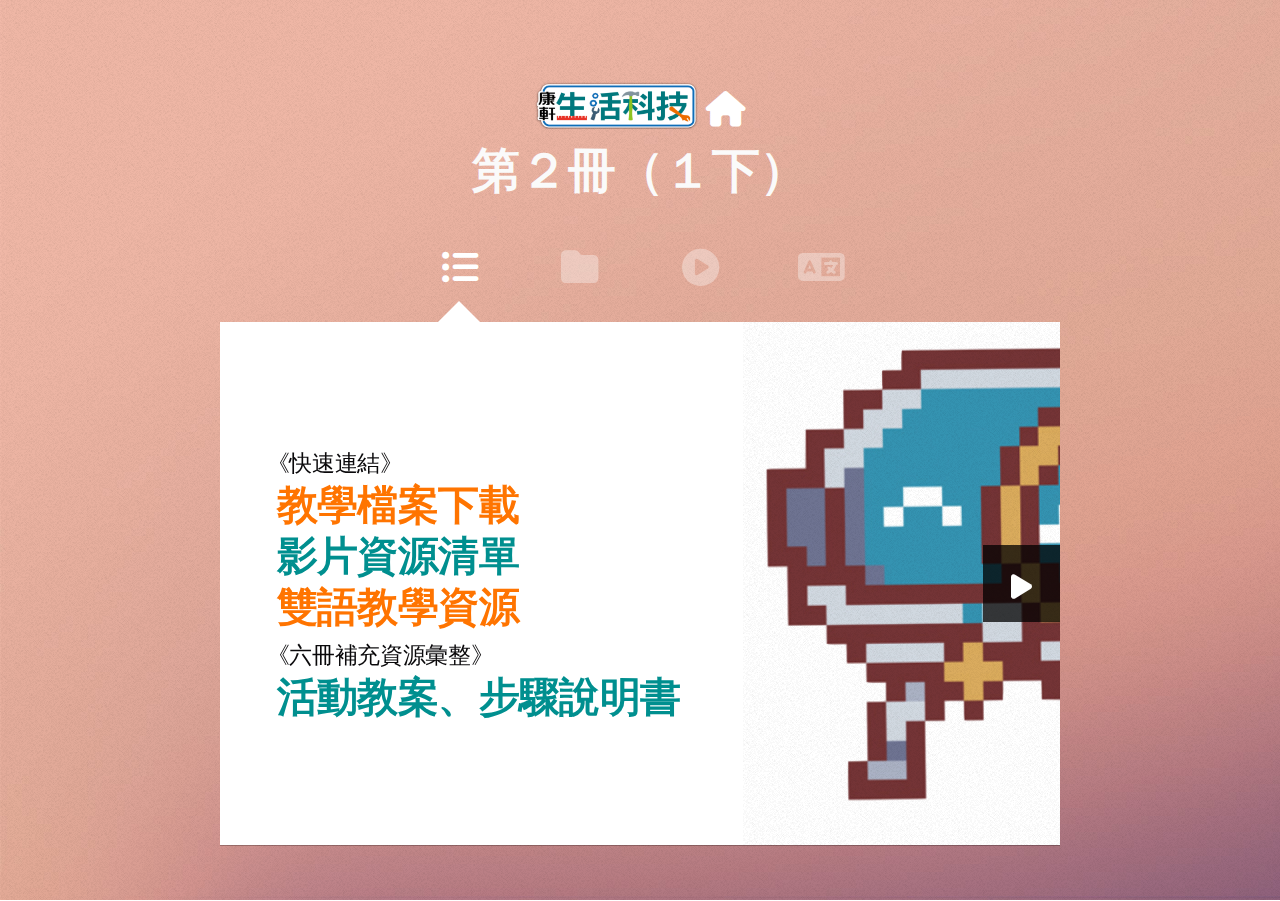
==== commit 3157002a: "20240219 add binligual" ====
--- a/book2/index.html
+++ b/book2/index.html
@@ -1,12 +1,5 @@
-
-
 
 <!DOCTYPE HTML>
-<!--
-Astral by HTML5 UP
-html5up.net | @ajlkn
-Free for personal and commercial use under the CCA 3.0 license (html5up.net/license)
--->
 <html>
 <head>
 	<title>【康軒】生科1下備課用書連結</title>
@@ -14,11 +7,11 @@
 	<meta name="viewport" content="width=device-width, initial-scale=1, user-scalable=no" />
 	<link rel="icon" href="images/favicon.ico">
 	<link rel="stylesheet" href="assets/css/main.css" />
+	<link href="assets/fontawesome-6.5.1/css/fontawesome.css" rel="stylesheet">
+	<link href="assets/fontawesome-6.5.1/css/solid.css" rel="stylesheet">
+	<noscript><link rel="stylesheet" href="assets/css/noscript.css" /></noscript>
 	<!-- Animate.css v3.5.2 -->
 	<link href="https://cdnjs.cloudflare.com/ajax/libs/animate.css/3.5.2/animate.min.css" rel="stylesheet" />
-	<noscript>
-		<link rel="stylesheet" href="assets/css/noscript.css" />
-	</noscript>
 	<!-- Global site tag (gtag.js) - Google Analytics -->
 	<script async src="https://www.googletagmanager.com/gtag/js?id=G-EENCM4HG9E"></script>
 	<script>
@@ -38,17 +31,18 @@
 		<div id="subject">
 			<font size="3">　</font><br>
 			<span style="display:block; margin:-1em auto; text-align: center;">
-				<img id="logo" src="images/liv-logo.png" alt="康軒生活科技" width="165px" height="58px" align"left">
-				<a id="home-link" class="icon solid fa-home" href="https://knsh-tech-group.github.io/link/"></a>
+				<img id="logo" src="images/liv-logo.png" alt="康軒生活科技" width="165px" height="58px">
+				<a id="home-link" class="icon fa-solid fa-house" href="https://knsh-tech-group.github.io/link/"></a>
 			</span>   
-			<font size="7" style="color:#FAFAFA; font-weight:bold;"><br>第 2 冊（1下）</font>
+			<font class="Book" size="7" style="color:#FAFAFA; font-weight:bold;"><br>第２冊（１下）</font>
 		</div>
 
 		<!-- Nav -->
 		<nav id="nav">
-			<a href="#" class="icon solid fa-link"></a>
-			<a href="#FILE" class="icon solid fa-folder"><span>教學檔案下載</span></a>
-			<a href="#VIDEO" class="icon solid fa-video"><span>影片資源清單</span></a>
+			<a href="#" class="icon fa-solid fa-list-ul"><span>全冊總覽</span></a>
+			<a href="#FILE" class="icon fa-solid fa-folder"><span>教學檔案下載</span></a>
+			<a href="#VIDEO" class="icon fa-solid fa-circle-play"><span>影片資源清單</span></a>
+			<a href="#BILINGUAL" class="icon fa-solid fa-language"><span>雙語教學資源</span></a>
 		</nav>
 
 		<!-- Main -->
@@ -57,26 +51,21 @@
 			<!-- Home -->
 			<article id="link" class="panel intro">
 				<header>
-					<p style="display: inline-block;color:#0a090b;">《生科實作Follow Me》</p><p style="position: relative;left:-1.2%;" class="infinite demo-text">Demo</p>
-					<h1>
-						<a href="https://qrcode.knsh.com.tw/r.asp?QID=UCWS2" target="_blank" class="otherlink2">玩轉跑跳碰</a>
-					</h1>
 					<p style="color:#0a090b;">《快速連結》</p>
 					<h1>
 						<a href="#FILE" class="otherlink1">教學檔案下載</a><br>
-						<a href="#VIDEO" class="otherlink2">影片資源清單</a>
+						<a href="#VIDEO" class="otherlink2">影片資源清單</a><br>
+						<a href="#BILINGUAL" class="otherlink1">雙語教學資源</a><br>
 					</h1>
 					<p style="color:#0a090b; ">《六冊補充資源彙整》</p>
 					<h1>
-						<a href="https://drive.google.com/file/d/1612jqIIA7QoCxwRhV91pIoTi1A0Wh0Eg/view?usp=sharing" class="otherlink1">活動教案、步驟說明書</a><br>
+						<a href="https://drive.google.com/file/d/1612jqIIA7QoCxwRhV91pIoTi1A0Wh0Eg/view?usp=sharing" class="otherlink2">活動教案、步驟說明書</a><br>
 					</h1>
 				</header>
 
-				<a href="#FILE" class="jumplink pic">
-					<span class="arrow icon solid fa-chevron-right">
-						<span>See my work</span>
-					</span>
-					<img src="images/robot.png" alt="" />
+				<a href="#FILE" class="jumplink pic" style="position: relative;">
+					<span class="arrow fa-solid fa-play"></span>
+					<img src="images/robot.png" alt="" style="position:absolute;top: 0;left: 0;bottom: 0;right: 0;margin: auto" />
 				</a>
 			</article>
 
@@ -104,6 +93,11 @@
 					<h3>◤各章檔案<br></h3>
 					<blockquote>
 						<h5>
+							【緒論　科技與產品】
+							<li><a href="https://drive.google.com/file/d/1n_dTnzUf-WCvqpQANGiFPDEVyY-uFmO4/view?usp=drive_link" target="_blank" style="text-decoration:none;">[下載]</a> SDG12負責任的消費與生產_學習單（學生版）</li>
+							<li><a href="https://drive.google.com/file/d/1fMYdHioGnlYuXTGFyPTEIQPFdLjlLNd1/view?usp=drive_link" target="_blank" style="text-decoration:none;">[下載]</a> SDG12負責任的消費與生產_學習單（教師版）</li>
+							<br>
+							
 							【第 1 章　虹飛拱橋】
 							<li><a href="https://drive.google.com/file/d/1xkUmDjX_WP5pxlOkLsxZ8VNgUSpwNH0s/view?usp=sharing" target="_blank" style="text-decoration:none;">[下載]</a> 虹飛拱橋_活動步驟說明書</li>
 
@@ -177,7 +171,7 @@
 						<h4>活動示範影片</h4>
 						<blockquote>
 							<h5>
-								<a href="https://www.945enet.com.tw/video/j_tech/movie.aspx?f=%E7%94%9F%E7%A7%91&s=7%E4%B8%8B#02" target="_blank" style="text-decoration:none;">●活動示範影片</a><br>
+								<a href="https://digitalmaster.knsh.com.tw/all/video/j/te_page.html?l1=%E7%94%9F%E7%A7%91&l2=7%E4%B8%8B" target="_blank" style="text-decoration:none;">●活動示範影片</a><br>
 							</h5>
 						</blockquote>
 
@@ -200,6 +194,7 @@
 								【P.144】 <a href="https://youtu.be/GWWd6fsZlMA" target="_blank" style="text-decoration:none;">奧萬大吊橋 (6:48)</a><br>
 								【P.144】 <a href="https://youtu.be/E6tp8DCAJ-0" target="_blank" style="text-decoration:none;">舊金山金門大橋工程創新 (15:27)</a><br>
 								【P.146】 <a href="https://youtu.be/nGuNGgv8oJQ" target="_blank" style="text-decoration:none;">斜張橋的優缺點 (6:54)</a><br>
+								【P.146】 <a href="https://youtu.be/9JuhAy1U9QQ?si=Peb6QHn1JMMfBhno" target="_blank" style="text-decoration:none;">金門大橋通車影片 (3:32)</a><br>
 								【P.148】 <a href="https://youtu.be/AKZyKq04XAM" target="_blank" style="text-decoration:none;">橋梁工程新思維 (5:53)</a><br>
 								【P.148】 <a href="https://youtu.be/KlioxzzFe9w" target="_blank" style="text-decoration:none;">新聞︰南方澳跨港大橋崩塌 (4:51)</a><br>
 								【P.148】 <a href="https://youtu.be/JhGdsojyYTw" target="_blank" style="text-decoration:none;">大臺北11座古橋 (5:55)</a>
@@ -216,7 +211,7 @@
 							<h4>1-4 機具材料</h4>
 							<blockquote>
 								<h5>
-									<a href="https://www.945enet.com.tw/video/j_tech/movie.aspx?f=%E7%94%9F%E7%A7%91&s=7%E4%B8%8B#01" target="_blank" style="text-decoration:none;">●機具材料影片</a><br>
+									<a href="https://digitalmaster.knsh.com.tw/all/video/j/te_page.html?l1=%E7%94%9F%E7%A7%91&l2=7%E4%B8%8B" target="_blank" style="text-decoration:none;">●機具材料影片</a><br>
 								</h5>
 							</blockquote>
 
@@ -253,8 +248,8 @@
 							<h4>【活動示範影片】</h4>
 							<blockquote>
 								<h5>
-									<a href="https://www.945enet.com.tw/video/j_tech/movie.aspx?f=%E7%94%9F%E7%A7%91&s=7%E4%B8%8B#04" target="_blank" style="text-decoration:none;">●活動示範影片</a><br>
-									<a href="https://qrcode.knsh.com.tw/r.asp?QID=UCWS2" target="_blank" style="text-decoration:none;">●生科實作Follow Me︰玩轉跑跳碰</a>
+									<a href="https://digitalmaster.knsh.com.tw/all/video/j/te_page.html?l1=%E7%94%9F%E7%A7%91&l2=7%E4%B8%8B" target="_blank" style="text-decoration:none;">●活動示範影片</a><br>
+									<a href="https://digitalmaster.knsh.com.tw/ju/technology/webppt/112/B2/CH2/" style="text-decoration:none;">●生科實作Follow Me︰玩轉跑跳碰</a>
 								</h5>
 							</blockquote>
 
@@ -268,6 +263,8 @@
 									【P.200】 <a href="https://youtu.be/WX8NG0275R4?t=32" target="_blank" style="text-decoration:none;">門把機構 (4:55)</a><br>
 									【P.200】 <a href="https://youtu.be/tUxGADwRQ5E" target="_blank" style="text-decoration:none;">雨傘機構 (0:06)</a><br>
 									【P.201】 <a href="https://youtu.be/oLo3QtvlWNA" target="_blank" style="text-decoration:none;">指南車機構 (0:35)</a><br>
+									【P.201】 <a href="https://youtu.be/7VGGOAFQVW4" target="_blank" style="text-decoration:none;">計里鼓車 (4:39)</a><br>
+									【P.201】 <a href="https://youtu.be/2ib_IavgUfU" target="_blank" style="text-decoration:none;">桔槹與轆轤 (4:32)</a><br>
 									【P.204】 <a href="https://youtu.be/GvjFwcl9rro" target="_blank" style="text-decoration:none;">伸縮門機構 (0:19)</a><br>
 									【P.204】 <a href="https://youtu.be/ALyhzzzf_vM" target="_blank" style="text-decoration:none;">四連桿機構 (0:30)</a><br>
 									【P.205】 <a href="https://youtu.be/xFg8WQRfHHo" target="_blank" style="text-decoration:none;">雙曲柄機構 (1:30)</a><br>
@@ -292,7 +289,7 @@
 									【P.213】 <a href="https://youtu.be/XtUS1FFqrWo" target="_blank" style="text-decoration:none;">定滑輪 (0:20)</a><br>
 									【P.213】 <a href="https://youtu.be/HCijSlzTJ6o" target="_blank" style="text-decoration:none;">斜齒輪 (0:40)</a><br>
 									【P.214】 <a href="https://youtu.be/SrxizNBm8qA" target="_blank" style="text-decoration:none;">缺尺齒輪與齒條 (0:40)</a><br>
-									【P.214】 <a href="https://youtu.be/qB0QY-oRR2Y" target="_blank" style="text-decoration:none;">凸輪直線往復 (0:10)</a><br>
+									【P.214】 <a href="https://youtu.be/zLeQNfcatmg?si=9PSEYdtmcV-ZPmwP" target="_blank" style="text-decoration:none;">凸輪直線往復 (0:15)</a><br>
 									【P.215】 <a href="https://youtu.be/_nVx9oKv7Ro" target="_blank" style="text-decoration:none;">蝸桿與蝸輪 (0:30)</a><br>
 									【P.215】 <a href="https://youtu.be/F3scqTa1CDw" target="_blank" style="text-decoration:none;">間歇凸輪 (0:16)</a><br>
 									【P.218】 <a href="https://youtu.be/Ky0Sctsiw6Y" target="_blank" style="text-decoration:none;">母雞玩偶 (1:19)</a><br>
@@ -311,7 +308,7 @@
 							<h4>2-4 機具材料</h4>
 							<blockquote>
 								<h5>
-									<a href="https://www.945enet.com.tw/video/j_tech/movie.aspx?f=%E7%94%9F%E7%A7%91&s=7%E4%B8%8B#03" target="_blank" style="text-decoration:none;">●機具材料影片</a><br>
+									<a href="https://digitalmaster.knsh.com.tw/all/video/j/te_page.html?l1=%E7%94%9F%E7%A7%91&l2=7%E4%B8%8B" target="_blank" style="text-decoration:none;">●機具材料影片</a><br>
 								</h5>
 							</blockquote>
 
@@ -341,6 +338,38 @@
 						</blockquote>
 					</blockquote>
 				</article>
+				
+				<!-- 雙語教學資源 -->
+				<article id="BILINGUAL" class="panel">
+					<header>
+						<h1 style="color:#008F8F;">雙語教學資源</h1>
+					</header>
+					<blockquote>
+
+						<h3>【課室英語教學網】</h3>
+						<blockquote>
+							<h4>
+								<a href="https://knsh-tech-group.github.io/TechEngWeb/" target="_blank" style="text-decoration:none;">[連結] 課室英語教學網</a>
+								<br>
+								<a href="https://knsh-tech-group.github.io/TechEngWeb/index.html">
+									<img style="border:3px solid rgba(0,0,0,0.5);" src="images/g-4.png" width="60%" min-width="50%" height="auto">
+								</a>
+							</h4>
+						</blockquote>
+
+						<h3>【雙語教學投影片】</h3>
+						<blockquote>
+							<h4>
+								<a href="https://digitalmaster.knsh.com.tw/j/technology/index.html" target="_blank" style="text-decoration:none;">[連結] 課室雙語、課程內容雙語PPT</a>
+								<br>
+								<a href="https://digitalmaster.knsh.com.tw/j/technology/index.html">
+									<img style="border:3px solid rgba(0,0,0,0.5);" src="images/g-5.jpg" width="60%" min-width="50%" height="auto">
+								</a>
+							</h4>
+						</blockquote>
+					</blockquote>
+				</article>
+
 			</div>
 		</div>
 
--- a/book2/assets/css/main.css
+++ b/book2/assets/css/main.css
@@ -1,18 +1,31 @@
 @import url("https://fonts.googleapis.com/css?family=Source+Sans+Pro:300,400,300italic,400italic");
-@import url("fontawesome-all.min.css");
-
-/*
-	Astral by HTML5 UP
-	html5up.net | @ajlkn
-	Free for personal and commercial use under the CCA 3.0 license (html5up.net/license)
-*/
+
+.demo-text{
+	font:95% "微軟雅黑" !important; /*設定字型和字型大小*/
+	position: relative;
+	font-weight: bold; /*設定字型粗細*/
+	text-align: left; /*設定文字居中*/
+	color: #ff33cc; /*設定文字顏色*/
+	display: inline-block;	
+	animation: bounce infinite; /* 引用動畫的 @keyframe 名稱 */
+	animation-duration: 1.6s; /* 別忘了設定持續時間 */
+}
+
+#home-link {
+	color:white;
+	font-size:1.9em;
+	line-height:1em;
+	margin:auto;
+	padding-left:0.1em;
+
+}
 .otherlink1 {
-	
+
 	padding: 2px 10px;
 	font-weight: bold;
 	color: #ff7400 !important;
 	text-decoration:none;
-/*	background-color: #e6fae6;*/
+	/*	background-color: #e6fae6;*/
 }
 .otherlink1:hover {
 	color: #0000B8 !important;
@@ -20,17 +33,38 @@
 	background-color: #e6f0ee ;
 }
 .otherlink2 {
-	
+
 	padding: 2px 10px;
 	font-weight: bold;
 	color: #008F8F !important;
 	text-decoration:none;
-/*	background-color: #e6fae6;*/
+	/*	background-color: #e6fae6;*/
 }
 .otherlink2:hover {
 	color: #0000B8 !important;
 
 	background-color: #e6f0ee;
+}
+
+.otherlink1 span{
+	font-size: 75%;
+}
+
+.otherlink2 span{
+	font-size: 75%;
+}
+
+.container2X2 {
+	display: grid;
+	grid-template-columns: 1fr 1fr 1fr 1fr;
+	grid-template-rows: 1fr;
+	width: 100%;
+	height: auto;
+}
+
+.cell2X2 {
+	text-align: center;
+	padding: 10px;
 }
 
 html, body, div, span, applet, object,
@@ -51,61 +85,61 @@
 	font: inherit;
 	vertical-align: baseline;}
 
-article, aside, details, figcaption, figure,
-footer, header, hgroup, menu, nav, section {
-	display: block;}
-
-body {
-	line-height: 1;
-}
-
-ol, ul {
-	list-style: none;
-}
-
-blockquote, q {
-	quotes: none;
-}
-
-	blockquote:before, blockquote:after, q:before, q:after {
-		content: '';
-		content: none;
-	}
-
-table {
-	border-collapse: collapse;
-	border-spacing: 0;
-}
-
-body {
-	-webkit-text-size-adjust: none;
-}
-
-mark {
-	background-color: transparent;
-	color: inherit;
-}
-
-input::-moz-focus-inner {
-	border: 0;
-	padding: 0;
-}
-
-input, select, textarea {
-	-moz-appearance: none;
-	-webkit-appearance: none;
-	-ms-appearance: none;
-	appearance: none;
-}
-
-/* Row */
-
-	.row {
-		display: flex;
-		flex-wrap: wrap;
-		box-sizing: border-box;
-		align-items: stretch;
-	}
+	article, aside, details, figcaption, figure,
+	footer, header, hgroup, menu, nav, section {
+		display: block;}
+
+		body {
+			line-height: 1;
+		}
+
+		ol, ul {
+			list-style: none;
+		}
+
+		blockquote, q {
+			quotes: none;
+		}
+
+		blockquote:before, blockquote:after, q:before, q:after {
+			content: '';
+			content: none;
+		}
+
+		table {
+			border-collapse: collapse;
+			border-spacing: 0;
+		}
+
+		body {
+			-webkit-text-size-adjust: none;
+		}
+
+		mark {
+			background-color: transparent;
+			color: inherit;
+		}
+
+		input::-moz-focus-inner {
+			border: 0;
+			padding: 0;
+		}
+
+		input, select, textarea {
+			-moz-appearance: none;
+			-webkit-appearance: none;
+			-ms-appearance: none;
+			appearance: none;
+		}
+
+		/* Row */
+
+		.row {
+			display: flex;
+			flex-wrap: wrap;
+			box-sizing: border-box;
+			align-items: stretch;
+		}
 
 		.row > * {
 			box-sizing: border-box;
@@ -244,102 +278,102 @@
 			margin-left: 0em;
 		}
 
-			.row.gtr-0 > * {
-				padding: 0em 0 0 0em;
-			}
-
-			.row.gtr-0.gtr-uniform {
-				margin-top: 0em;
-			}
-
-				.row.gtr-0.gtr-uniform > * {
-					padding-top: 0em;
-				}
+		.row.gtr-0 > * {
+			padding: 0em 0 0 0em;
+		}
+
+		.row.gtr-0.gtr-uniform {
+			margin-top: 0em;
+		}
+
+		.row.gtr-0.gtr-uniform > * {
+			padding-top: 0em;
+		}
 
 		.row.gtr-25 {
 			margin-top: -0.3125em;
 			margin-left: -0.3125em;
 		}
 
-			.row.gtr-25 > * {
-				padding: 0.3125em 0 0 0.3125em;
-			}
-
-			.row.gtr-25.gtr-uniform {
-				margin-top: -0.3125em;
-			}
-
-				.row.gtr-25.gtr-uniform > * {
-					padding-top: 0.3125em;
-				}
+		.row.gtr-25 > * {
+			padding: 0.3125em 0 0 0.3125em;
+		}
+
+		.row.gtr-25.gtr-uniform {
+			margin-top: -0.3125em;
+		}
+
+		.row.gtr-25.gtr-uniform > * {
+			padding-top: 0.3125em;
+		}
 
 		.row.gtr-50 {
 			margin-top: -0.625em;
 			margin-left: -0.625em;
 		}
 
-			.row.gtr-50 > * {
-				padding: 0.625em 0 0 0.625em;
-			}
-
-			.row.gtr-50.gtr-uniform {
-				margin-top: -0.625em;
-			}
-
-				.row.gtr-50.gtr-uniform > * {
-					padding-top: 0.625em;
-				}
+		.row.gtr-50 > * {
+			padding: 0.625em 0 0 0.625em;
+		}
+
+		.row.gtr-50.gtr-uniform {
+			margin-top: -0.625em;
+		}
+
+		.row.gtr-50.gtr-uniform > * {
+			padding-top: 0.625em;
+		}
 
 		.row {
 			margin-top: -1.25em;
 			margin-left: -1.25em;
 		}
 
-			.row > * {
-				padding: 1.25em 0 0 1.25em;
-			}
-
-			.row.gtr-uniform {
-				margin-top: -1.25em;
-			}
-
-				.row.gtr-uniform > * {
-					padding-top: 1.25em;
-				}
+		.row > * {
+			padding: 1.25em 0 0 1.25em;
+		}
+
+		.row.gtr-uniform {
+			margin-top: -1.25em;
+		}
+
+		.row.gtr-uniform > * {
+			padding-top: 1.25em;
+		}
 
 		.row.gtr-150 {
 			margin-top: -1.875em;
 			margin-left: -1.875em;
 		}
 
-			.row.gtr-150 > * {
-				padding: 1.875em 0 0 1.875em;
-			}
-
-			.row.gtr-150.gtr-uniform {
-				margin-top: -1.875em;
-			}
-
-				.row.gtr-150.gtr-uniform > * {
-					padding-top: 1.875em;
-				}
+		.row.gtr-150 > * {
+			padding: 1.875em 0 0 1.875em;
+		}
+
+		.row.gtr-150.gtr-uniform {
+			margin-top: -1.875em;
+		}
+
+		.row.gtr-150.gtr-uniform > * {
+			padding-top: 1.875em;
+		}
 
 		.row.gtr-200 {
 			margin-top: -2.5em;
 			margin-left: -2.5em;
 		}
 
-			.row.gtr-200 > * {
-				padding: 2.5em 0 0 2.5em;
-			}
-
-			.row.gtr-200.gtr-uniform {
-				margin-top: -2.5em;
-			}
-
-				.row.gtr-200.gtr-uniform > * {
-					padding-top: 2.5em;
-				}
+		.row.gtr-200 > * {
+			padding: 2.5em 0 0 2.5em;
+		}
+
+		.row.gtr-200.gtr-uniform {
+			margin-top: -2.5em;
+		}
+
+		.row.gtr-200.gtr-uniform > * {
+			padding-top: 2.5em;
+		}
 
 		@media screen and (max-width: 1680px) {
 
@@ -350,239 +384,239 @@
 				align-items: stretch;
 			}
 
-				.row > * {
-					box-sizing: border-box;
-				}
-
-				.row.gtr-uniform > * > :last-child {
-					margin-bottom: 0;
-				}
-
-				.row.aln-left {
-					justify-content: flex-start;
-				}
-
-				.row.aln-center {
-					justify-content: center;
-				}
-
-				.row.aln-right {
-					justify-content: flex-end;
-				}
-
-				.row.aln-top {
-					align-items: flex-start;
-				}
-
-				.row.aln-middle {
-					align-items: center;
-				}
-
-				.row.aln-bottom {
-					align-items: flex-end;
-				}
-
-				.row > .imp-xlarge {
-					order: -1;
-				}
-
-				.row > .col-1-xlarge {
-					width: 8.33333%;
-				}
-
-				.row > .off-1-xlarge {
-					margin-left: 8.33333%;
-				}
-
-				.row > .col-2-xlarge {
-					width: 16.66667%;
-				}
-
-				.row > .off-2-xlarge {
-					margin-left: 16.66667%;
-				}
-
-				.row > .col-3-xlarge {
-					width: 25%;
-				}
-
-				.row > .off-3-xlarge {
-					margin-left: 25%;
-				}
-
-				.row > .col-4-xlarge {
-					width: 33.33333%;
-				}
-
-				.row > .off-4-xlarge {
-					margin-left: 33.33333%;
-				}
-
-				.row > .col-5-xlarge {
-					width: 41.66667%;
-				}
-
-				.row > .off-5-xlarge {
-					margin-left: 41.66667%;
-				}
-
-				.row > .col-6-xlarge {
-					width: 50%;
-				}
-
-				.row > .off-6-xlarge {
-					margin-left: 50%;
-				}
-
-				.row > .col-7-xlarge {
-					width: 58.33333%;
-				}
-
-				.row > .off-7-xlarge {
-					margin-left: 58.33333%;
-				}
-
-				.row > .col-8-xlarge {
-					width: 66.66667%;
-				}
-
-				.row > .off-8-xlarge {
-					margin-left: 66.66667%;
-				}
-
-				.row > .col-9-xlarge {
-					width: 75%;
-				}
-
-				.row > .off-9-xlarge {
-					margin-left: 75%;
-				}
-
-				.row > .col-10-xlarge {
-					width: 83.33333%;
-				}
-
-				.row > .off-10-xlarge {
-					margin-left: 83.33333%;
-				}
-
-				.row > .col-11-xlarge {
-					width: 91.66667%;
-				}
-
-				.row > .off-11-xlarge {
-					margin-left: 91.66667%;
-				}
-
-				.row > .col-12-xlarge {
-					width: 100%;
-				}
-
-				.row > .off-12-xlarge {
-					margin-left: 100%;
-				}
-
-				.row.gtr-0 {
-					margin-top: 0em;
-					margin-left: 0em;
-				}
-
-					.row.gtr-0 > * {
-						padding: 0em 0 0 0em;
-					}
-
-					.row.gtr-0.gtr-uniform {
-						margin-top: 0em;
-					}
-
-						.row.gtr-0.gtr-uniform > * {
-							padding-top: 0em;
-						}
-
-				.row.gtr-25 {
-					margin-top: -0.3125em;
-					margin-left: -0.3125em;
-				}
-
-					.row.gtr-25 > * {
-						padding: 0.3125em 0 0 0.3125em;
-					}
-
-					.row.gtr-25.gtr-uniform {
-						margin-top: -0.3125em;
-					}
-
-						.row.gtr-25.gtr-uniform > * {
-							padding-top: 0.3125em;
-						}
-
-				.row.gtr-50 {
-					margin-top: -0.625em;
-					margin-left: -0.625em;
-				}
-
-					.row.gtr-50 > * {
-						padding: 0.625em 0 0 0.625em;
-					}
-
-					.row.gtr-50.gtr-uniform {
-						margin-top: -0.625em;
-					}
-
-						.row.gtr-50.gtr-uniform > * {
-							padding-top: 0.625em;
-						}
-
-				.row {
-					margin-top: -1.25em;
-					margin-left: -1.25em;
-				}
-
-					.row > * {
-						padding: 1.25em 0 0 1.25em;
-					}
-
-					.row.gtr-uniform {
-						margin-top: -1.25em;
-					}
-
-						.row.gtr-uniform > * {
-							padding-top: 1.25em;
-						}
-
-				.row.gtr-150 {
-					margin-top: -1.875em;
-					margin-left: -1.875em;
-				}
-
-					.row.gtr-150 > * {
-						padding: 1.875em 0 0 1.875em;
-					}
-
-					.row.gtr-150.gtr-uniform {
-						margin-top: -1.875em;
-					}
-
-						.row.gtr-150.gtr-uniform > * {
-							padding-top: 1.875em;
-						}
-
-				.row.gtr-200 {
-					margin-top: -2.5em;
-					margin-left: -2.5em;
-				}
-
-					.row.gtr-200 > * {
-						padding: 2.5em 0 0 2.5em;
-					}
-
-					.row.gtr-200.gtr-uniform {
-						margin-top: -2.5em;
-					}
-
-						.row.gtr-200.gtr-uniform > * {
-							padding-top: 2.5em;
-						}
+			.row > * {
+				box-sizing: border-box;
+			}
+
+			.row.gtr-uniform > * > :last-child {
+				margin-bottom: 0;
+			}
+
+			.row.aln-left {
+				justify-content: flex-start;
+			}
+
+			.row.aln-center {
+				justify-content: center;
+			}
+
+			.row.aln-right {
+				justify-content: flex-end;
+			}
+
+			.row.aln-top {
+				align-items: flex-start;
+			}
+
+			.row.aln-middle {
+				align-items: center;
+			}
+
+			.row.aln-bottom {
+				align-items: flex-end;
+			}
+
+			.row > .imp-xlarge {
+				order: -1;
+			}
+
+			.row > .col-1-xlarge {
+				width: 8.33333%;
+			}
+
+			.row > .off-1-xlarge {
+				margin-left: 8.33333%;
+			}
+
+			.row > .col-2-xlarge {
+				width: 16.66667%;
+			}
+
+			.row > .off-2-xlarge {
+				margin-left: 16.66667%;
+			}
+
+			.row > .col-3-xlarge {
+				width: 25%;
+			}
+
+			.row > .off-3-xlarge {
+				margin-left: 25%;
+			}
+
+			.row > .col-4-xlarge {
+				width: 33.33333%;
+			}
+
+			.row > .off-4-xlarge {
+				margin-left: 33.33333%;
+			}
+
+			.row > .col-5-xlarge {
+				width: 41.66667%;
+			}
+
+			.row > .off-5-xlarge {
+				margin-left: 41.66667%;
+			}
+
+			.row > .col-6-xlarge {
+				width: 50%;
+			}
+
+			.row > .off-6-xlarge {
+				margin-left: 50%;
+			}
+
+			.row > .col-7-xlarge {
+				width: 58.33333%;
+			}
+
+			.row > .off-7-xlarge {
+				margin-left: 58.33333%;
+			}
+
+			.row > .col-8-xlarge {
+				width: 66.66667%;
+			}
+
+			.row > .off-8-xlarge {
+				margin-left: 66.66667%;
+			}
+
+			.row > .col-9-xlarge {
+				width: 75%;
+			}
+
+			.row > .off-9-xlarge {
+				margin-left: 75%;
+			}
+
+			.row > .col-10-xlarge {
+				width: 83.33333%;
+			}
+
+			.row > .off-10-xlarge {
+				margin-left: 83.33333%;
+			}
+
+			.row > .col-11-xlarge {
+				width: 91.66667%;
+			}
+
+			.row > .off-11-xlarge {
+				margin-left: 91.66667%;
+			}
+
+			.row > .col-12-xlarge {
+				width: 100%;
+			}
+
+			.row > .off-12-xlarge {
+				margin-left: 100%;
+			}
+
+			.row.gtr-0 {
+				margin-top: 0em;
+				margin-left: 0em;
+			}
+
+			.row.gtr-0 > * {
+				padding: 0em 0 0 0em;
+			}
+
+			.row.gtr-0.gtr-uniform {
+				margin-top: 0em;
+			}
+
+			.row.gtr-0.gtr-uniform > * {
+				padding-top: 0em;
+			}
+
+			.row.gtr-25 {
+				margin-top: -0.3125em;
+				margin-left: -0.3125em;
+			}
+
+			.row.gtr-25 > * {
+				padding: 0.3125em 0 0 0.3125em;
+			}
+
+			.row.gtr-25.gtr-uniform {
+				margin-top: -0.3125em;
+			}
+
+			.row.gtr-25.gtr-uniform > * {
+				padding-top: 0.3125em;
+			}
+
+			.row.gtr-50 {
+				margin-top: -0.625em;
+				margin-left: -0.625em;
+			}
+
+			.row.gtr-50 > * {
+				padding: 0.625em 0 0 0.625em;
+			}
+
+			.row.gtr-50.gtr-uniform {
+				margin-top: -0.625em;
+			}
+
+			.row.gtr-50.gtr-uniform > * {
+				padding-top: 0.625em;
+			}
+
+			.row {
+				margin-top: -1.25em;
+				margin-left: -1.25em;
+			}
+
+			.row > * {
+				padding: 1.25em 0 0 1.25em;
+			}
+
+			.row.gtr-uniform {
+				margin-top: -1.25em;
+			}
+
+			.row.gtr-uniform > * {
+				padding-top: 1.25em;
+			}
+
+			.row.gtr-150 {
+				margin-top: -1.875em;
+				margin-left: -1.875em;
+			}
+
+			.row.gtr-150 > * {
+				padding: 1.875em 0 0 1.875em;
+			}
+
+			.row.gtr-150.gtr-uniform {
+				margin-top: -1.875em;
+			}
+
+			.row.gtr-150.gtr-uniform > * {
+				padding-top: 1.875em;
+			}
+
+			.row.gtr-200 {
+				margin-top: -2.5em;
+				margin-left: -2.5em;
+			}
+
+			.row.gtr-200 > * {
+				padding: 2.5em 0 0 2.5em;
+			}
+
+			.row.gtr-200.gtr-uniform {
+				margin-top: -2.5em;
+			}
+
+			.row.gtr-200.gtr-uniform > * {
+				padding-top: 2.5em;
+			}
 
 		}
 
@@ -595,243 +629,250 @@
 				align-items: stretch;
 			}
 
-				.row > * {
-					box-sizing: border-box;
-				}
-
-				.row.gtr-uniform > * > :last-child {
-					margin-bottom: 0;
-				}
-
-				.row.aln-left {
-					justify-content: flex-start;
-				}
-
-				.row.aln-center {
-					justify-content: center;
-				}
-
-				.row.aln-right {
-					justify-content: flex-end;
-				}
-
-				.row.aln-top {
-					align-items: flex-start;
-				}
-
-				.row.aln-middle {
-					align-items: center;
-				}
-
-				.row.aln-bottom {
-					align-items: flex-end;
-				}
-
-				.row > .imp-large {
-					order: -1;
-				}
-
-				.row > .col-1-large {
-					width: 8.33333%;
-				}
-
-				.row > .off-1-large {
-					margin-left: 8.33333%;
-				}
-
-				.row > .col-2-large {
-					width: 16.66667%;
-				}
-
-				.row > .off-2-large {
-					margin-left: 16.66667%;
-				}
-
-				.row > .col-3-large {
-					width: 25%;
-				}
-
-				.row > .off-3-large {
-					margin-left: 25%;
-				}
-
-				.row > .col-4-large {
-					width: 33.33333%;
-				}
-
-				.row > .off-4-large {
-					margin-left: 33.33333%;
-				}
-
-				.row > .col-5-large {
-					width: 41.66667%;
-				}
-
-				.row > .off-5-large {
-					margin-left: 41.66667%;
-				}
-
-				.row > .col-6-large {
-					width: 50%;
-				}
-
-				.row > .off-6-large {
-					margin-left: 50%;
-				}
-
-				.row > .col-7-large {
-					width: 58.33333%;
-				}
-
-				.row > .off-7-large {
-					margin-left: 58.33333%;
-				}
-
-				.row > .col-8-large {
-					width: 66.66667%;
-				}
-
-				.row > .off-8-large {
-					margin-left: 66.66667%;
-				}
-
-				.row > .col-9-large {
-					width: 75%;
-				}
-
-				.row > .off-9-large {
-					margin-left: 75%;
-				}
-
-				.row > .col-10-large {
-					width: 83.33333%;
-				}
-
-				.row > .off-10-large {
-					margin-left: 83.33333%;
-				}
-
-				.row > .col-11-large {
-					width: 91.66667%;
-				}
-
-				.row > .off-11-large {
-					margin-left: 91.66667%;
-				}
-
-				.row > .col-12-large {
-					width: 100%;
-				}
-
-				.row > .off-12-large {
-					margin-left: 100%;
-				}
-
-				.row.gtr-0 {
-					margin-top: 0em;
-					margin-left: 0em;
-				}
-
-					.row.gtr-0 > * {
-						padding: 0em 0 0 0em;
-					}
-
-					.row.gtr-0.gtr-uniform {
-						margin-top: 0em;
-					}
-
-						.row.gtr-0.gtr-uniform > * {
-							padding-top: 0em;
-						}
-
-				.row.gtr-25 {
-					margin-top: -0.3125em;
-					margin-left: -0.3125em;
-				}
-
-					.row.gtr-25 > * {
-						padding: 0.3125em 0 0 0.3125em;
-					}
-
-					.row.gtr-25.gtr-uniform {
-						margin-top: -0.3125em;
-					}
-
-						.row.gtr-25.gtr-uniform > * {
-							padding-top: 0.3125em;
-						}
-
-				.row.gtr-50 {
-					margin-top: -0.625em;
-					margin-left: -0.625em;
-				}
-
-					.row.gtr-50 > * {
-						padding: 0.625em 0 0 0.625em;
-					}
-
-					.row.gtr-50.gtr-uniform {
-						margin-top: -0.625em;
-					}
-
-						.row.gtr-50.gtr-uniform > * {
-							padding-top: 0.625em;
-						}
-
-				.row {
-					margin-top: -1.25em;
-					margin-left: -1.25em;
-				}
-
-					.row > * {
-						padding: 1.25em 0 0 1.25em;
-					}
-
-					.row.gtr-uniform {
-						margin-top: -1.25em;
-					}
-
-						.row.gtr-uniform > * {
-							padding-top: 1.25em;
-						}
-
-				.row.gtr-150 {
-					margin-top: -1.875em;
-					margin-left: -1.875em;
-				}
-
-					.row.gtr-150 > * {
-						padding: 1.875em 0 0 1.875em;
-					}
-
-					.row.gtr-150.gtr-uniform {
-						margin-top: -1.875em;
-					}
-
-						.row.gtr-150.gtr-uniform > * {
-							padding-top: 1.875em;
-						}
-
-				.row.gtr-200 {
-					margin-top: -2.5em;
-					margin-left: -2.5em;
-				}
-
-					.row.gtr-200 > * {
-						padding: 2.5em 0 0 2.5em;
-					}
-
-					.row.gtr-200.gtr-uniform {
-						margin-top: -2.5em;
-					}
-
-						.row.gtr-200.gtr-uniform > * {
-							padding-top: 2.5em;
-						}
+			.row > * {
+				box-sizing: border-box;
+			}
+
+			.row.gtr-uniform > * > :last-child {
+				margin-bottom: 0;
+			}
+
+			.row.aln-left {
+				justify-content: flex-start;
+			}
+
+			.row.aln-center {
+				justify-content: center;
+			}
+
+			.row.aln-right {
+				justify-content: flex-end;
+			}
+
+			.row.aln-top {
+				align-items: flex-start;
+			}
+
+			.row.aln-middle {
+				align-items: center;
+			}
+
+			.row.aln-bottom {
+				align-items: flex-end;
+			}
+
+			.row > .imp-large {
+				order: -1;
+			}
+
+			.row > .col-1-large {
+				width: 8.33333%;
+			}
+
+			.row > .off-1-large {
+				margin-left: 8.33333%;
+			}
+
+			.row > .col-2-large {
+				width: 16.66667%;
+			}
+
+			.row > .off-2-large {
+				margin-left: 16.66667%;
+			}
+
+			.row > .col-3-large {
+				width: 25%;
+			}
+
+			.row > .off-3-large {
+				margin-left: 25%;
+			}
+
+			.row > .col-4-large {
+				width: 33.33333%;
+			}
+
+			.row > .off-4-large {
+				margin-left: 33.33333%;
+			}
+
+			.row > .col-5-large {
+				width: 41.66667%;
+			}
+
+			.row > .off-5-large {
+				margin-left: 41.66667%;
+			}
+
+			.row > .col-6-large {
+				width: 50%;
+			}
+
+			.row > .off-6-large {
+				margin-left: 50%;
+			}
+
+			.row > .col-7-large {
+				width: 58.33333%;
+			}
+
+			.row > .off-7-large {
+				margin-left: 58.33333%;
+			}
+
+			.row > .col-8-large {
+				width: 66.66667%;
+			}
+
+			.row > .off-8-large {
+				margin-left: 66.66667%;
+			}
+
+			.row > .col-9-large {
+				width: 75%;
+			}
+
+			.row > .off-9-large {
+				margin-left: 75%;
+			}
+
+			.row > .col-10-large {
+				width: 83.33333%;
+			}
+
+			.row > .off-10-large {
+				margin-left: 83.33333%;
+			}
+
+			.row > .col-11-large {
+				width: 91.66667%;
+			}
+
+			.row > .off-11-large {
+				margin-left: 91.66667%;
+			}
+
+			.row > .col-12-large {
+				width: 100%;
+			}
+
+			.row > .off-12-large {
+				margin-left: 100%;
+			}
+
+			.row.gtr-0 {
+				margin-top: 0em;
+				margin-left: 0em;
+			}
+
+			.row.gtr-0 > * {
+				padding: 0em 0 0 0em;
+			}
+
+			.row.gtr-0.gtr-uniform {
+				margin-top: 0em;
+			}
+
+			.row.gtr-0.gtr-uniform > * {
+				padding-top: 0em;
+			}
+
+			.row.gtr-25 {
+				margin-top: -0.3125em;
+				margin-left: -0.3125em;
+			}
+
+			.row.gtr-25 > * {
+				padding: 0.3125em 0 0 0.3125em;
+			}
+
+			.row.gtr-25.gtr-uniform {
+				margin-top: -0.3125em;
+			}
+
+			.row.gtr-25.gtr-uniform > * {
+				padding-top: 0.3125em;
+			}
+
+			.row.gtr-50 {
+				margin-top: -0.625em;
+				margin-left: -0.625em;
+			}
+
+			.row.gtr-50 > * {
+				padding: 0.625em 0 0 0.625em;
+			}
+
+			.row.gtr-50.gtr-uniform {
+				margin-top: -0.625em;
+			}
+
+			.row.gtr-50.gtr-uniform > * {
+				padding-top: 0.625em;
+			}
+
+			.row {
+				margin-top: -1.25em;
+				margin-left: -1.25em;
+			}
+
+			.row > * {
+				padding: 1.25em 0 0 1.25em;
+			}
+
+			.row.gtr-uniform {
+				margin-top: -1.25em;
+			}
+
+			.row.gtr-uniform > * {
+				padding-top: 1.25em;
+			}
+
+			.row.gtr-150 {
+				margin-top: -1.875em;
+				margin-left: -1.875em;
+			}
+
+			.row.gtr-150 > * {
+				padding: 1.875em 0 0 1.875em;
+			}
+
+			.row.gtr-150.gtr-uniform {
+				margin-top: -1.875em;
+			}
+
+			.row.gtr-150.gtr-uniform > * {
+				padding-top: 1.875em;
+			}
+
+			.row.gtr-200 {
+				margin-top: -2.5em;
+				margin-left: -2.5em;
+			}
+
+			.row.gtr-200 > * {
+				padding: 2.5em 0 0 2.5em;
+			}
+
+			.row.gtr-200.gtr-uniform {
+				margin-top: -2.5em;
+			}
+
+			.row.gtr-200.gtr-uniform > * {
+				padding-top: 2.5em;
+			}
 
 		}
 
 		@media screen and (max-width: 980px) {
+			.container2X2 {
+				display: grid;
+				grid-template-columns: 1fr;
+				grid-template-rows: 1fr 1fr 1fr 1fr;
+				width: 100%;
+				height: auto;
+			}
 
 			.row {
 				display: flex;
@@ -840,239 +881,239 @@
 				align-items: stretch;
 			}
 
-				.row > * {
-					box-sizing: border-box;
-				}
-
-				.row.gtr-uniform > * > :last-child {
-					margin-bottom: 0;
-				}
-
-				.row.aln-left {
-					justify-content: flex-start;
-				}
-
-				.row.aln-center {
-					justify-content: center;
-				}
-
-				.row.aln-right {
-					justify-content: flex-end;
-				}
-
-				.row.aln-top {
-					align-items: flex-start;
-				}
-
-				.row.aln-middle {
-					align-items: center;
-				}
-
-				.row.aln-bottom {
-					align-items: flex-end;
-				}
-
-				.row > .imp-medium {
-					order: -1;
-				}
-
-				.row > .col-1-medium {
-					width: 8.33333%;
-				}
-
-				.row > .off-1-medium {
-					margin-left: 8.33333%;
-				}
-
-				.row > .col-2-medium {
-					width: 16.66667%;
-				}
-
-				.row > .off-2-medium {
-					margin-left: 16.66667%;
-				}
-
-				.row > .col-3-medium {
-					width: 25%;
-				}
-
-				.row > .off-3-medium {
-					margin-left: 25%;
-				}
-
-				.row > .col-4-medium {
-					width: 33.33333%;
-				}
-
-				.row > .off-4-medium {
-					margin-left: 33.33333%;
-				}
-
-				.row > .col-5-medium {
-					width: 41.66667%;
-				}
-
-				.row > .off-5-medium {
-					margin-left: 41.66667%;
-				}
-
-				.row > .col-6-medium {
-					width: 50%;
-				}
-
-				.row > .off-6-medium {
-					margin-left: 50%;
-				}
-
-				.row > .col-7-medium {
-					width: 58.33333%;
-				}
-
-				.row > .off-7-medium {
-					margin-left: 58.33333%;
-				}
-
-				.row > .col-8-medium {
-					width: 66.66667%;
-				}
-
-				.row > .off-8-medium {
-					margin-left: 66.66667%;
-				}
-
-				.row > .col-9-medium {
-					width: 75%;
-				}
-
-				.row > .off-9-medium {
-					margin-left: 75%;
-				}
-
-				.row > .col-10-medium {
-					width: 83.33333%;
-				}
-
-				.row > .off-10-medium {
-					margin-left: 83.33333%;
-				}
-
-				.row > .col-11-medium {
-					width: 91.66667%;
-				}
-
-				.row > .off-11-medium {
-					margin-left: 91.66667%;
-				}
-
-				.row > .col-12-medium {
-					width: 100%;
-				}
-
-				.row > .off-12-medium {
-					margin-left: 100%;
-				}
-
-				.row.gtr-0 {
-					margin-top: 0em;
-					margin-left: 0em;
-				}
-
-					.row.gtr-0 > * {
-						padding: 0em 0 0 0em;
-					}
-
-					.row.gtr-0.gtr-uniform {
-						margin-top: 0em;
-					}
-
-						.row.gtr-0.gtr-uniform > * {
-							padding-top: 0em;
-						}
-
-				.row.gtr-25 {
-					margin-top: -0.3125em;
-					margin-left: -0.3125em;
-				}
-
-					.row.gtr-25 > * {
-						padding: 0.3125em 0 0 0.3125em;
-					}
-
-					.row.gtr-25.gtr-uniform {
-						margin-top: -0.3125em;
-					}
-
-						.row.gtr-25.gtr-uniform > * {
-							padding-top: 0.3125em;
-						}
-
-				.row.gtr-50 {
-					margin-top: -0.625em;
-					margin-left: -0.625em;
-				}
-
-					.row.gtr-50 > * {
-						padding: 0.625em 0 0 0.625em;
-					}
-
-					.row.gtr-50.gtr-uniform {
-						margin-top: -0.625em;
-					}
-
-						.row.gtr-50.gtr-uniform > * {
-							padding-top: 0.625em;
-						}
-
-				.row {
-					margin-top: -1.25em;
-					margin-left: -1.25em;
-				}
-
-					.row > * {
-						padding: 1.25em 0 0 1.25em;
-					}
-
-					.row.gtr-uniform {
-						margin-top: -1.25em;
-					}
-
-						.row.gtr-uniform > * {
-							padding-top: 1.25em;
-						}
-
-				.row.gtr-150 {
-					margin-top: -1.875em;
-					margin-left: -1.875em;
-				}
-
-					.row.gtr-150 > * {
-						padding: 1.875em 0 0 1.875em;
-					}
-
-					.row.gtr-150.gtr-uniform {
-						margin-top: -1.875em;
-					}
-
-						.row.gtr-150.gtr-uniform > * {
-							padding-top: 1.875em;
-						}
-
-				.row.gtr-200 {
-					margin-top: -2.5em;
-					margin-left: -2.5em;
-				}
-
-					.row.gtr-200 > * {
-						padding: 2.5em 0 0 2.5em;
-					}
-
-					.row.gtr-200.gtr-uniform {
-						margin-top: -2.5em;
-					}
-
-						.row.gtr-200.gtr-uniform > * {
-							padding-top: 2.5em;
-						}
+			.row > * {
+				box-sizing: border-box;
+			}
+
+			.row.gtr-uniform > * > :last-child {
+				margin-bottom: 0;
+			}
+
+			.row.aln-left {
+				justify-content: flex-start;
+			}
+
+			.row.aln-center {
+				justify-content: center;
+			}
+
+			.row.aln-right {
+				justify-content: flex-end;
+			}
+
+			.row.aln-top {
+				align-items: flex-start;
+			}
+
+			.row.aln-middle {
+				align-items: center;
+			}
+
+			.row.aln-bottom {
+				align-items: flex-end;
+			}
+
+			.row > .imp-medium {
+				order: -1;
+			}
+
+			.row > .col-1-medium {
+				width: 8.33333%;
+			}
+
+			.row > .off-1-medium {
+				margin-left: 8.33333%;
+			}
+
+			.row > .col-2-medium {
+				width: 16.66667%;
+			}
+
+			.row > .off-2-medium {
+				margin-left: 16.66667%;
+			}
+
+			.row > .col-3-medium {
+				width: 25%;
+			}
+
+			.row > .off-3-medium {
+				margin-left: 25%;
+			}
+
+			.row > .col-4-medium {
+				width: 33.33333%;
+			}
+
+			.row > .off-4-medium {
+				margin-left: 33.33333%;
+			}
+
+			.row > .col-5-medium {
+				width: 41.66667%;
+			}
+
+			.row > .off-5-medium {
+				margin-left: 41.66667%;
+			}
+
+			.row > .col-6-medium {
+				width: 50%;
+			}
+
+			.row > .off-6-medium {
+				margin-left: 50%;
+			}
+
+			.row > .col-7-medium {
+				width: 58.33333%;
+			}
+
+			.row > .off-7-medium {
+				margin-left: 58.33333%;
+			}
+
+			.row > .col-8-medium {
+				width: 66.66667%;
+			}
+
+			.row > .off-8-medium {
+				margin-left: 66.66667%;
+			}
+
+			.row > .col-9-medium {
+				width: 75%;
+			}
+
+			.row > .off-9-medium {
+				margin-left: 75%;
+			}
+
+			.row > .col-10-medium {
+				width: 83.33333%;
+			}
+
+			.row > .off-10-medium {
+				margin-left: 83.33333%;
+			}
+
+			.row > .col-11-medium {
+				width: 91.66667%;
+			}
+
+			.row > .off-11-medium {
+				margin-left: 91.66667%;
+			}
+
+			.row > .col-12-medium {
+				width: 100%;
+			}
+
+			.row > .off-12-medium {
+				margin-left: 100%;
+			}
+
+			.row.gtr-0 {
+				margin-top: 0em;
+				margin-left: 0em;
+			}
+
+			.row.gtr-0 > * {
+				padding: 0em 0 0 0em;
+			}
+
+			.row.gtr-0.gtr-uniform {
+				margin-top: 0em;
+			}
+
+			.row.gtr-0.gtr-uniform > * {
+				padding-top: 0em;
+			}
+
+			.row.gtr-25 {
+				margin-top: -0.3125em;
+				margin-left: -0.3125em;
+			}
+
+			.row.gtr-25 > * {
+				padding: 0.3125em 0 0 0.3125em;
+			}
+
+			.row.gtr-25.gtr-uniform {
+				margin-top: -0.3125em;
+			}
+
+			.row.gtr-25.gtr-uniform > * {
+				padding-top: 0.3125em;
+			}
+
+			.row.gtr-50 {
+				margin-top: -0.625em;
+				margin-left: -0.625em;
+			}
+
+			.row.gtr-50 > * {
+				padding: 0.625em 0 0 0.625em;
+			}
+
+			.row.gtr-50.gtr-uniform {
+				margin-top: -0.625em;
+			}
+
+			.row.gtr-50.gtr-uniform > * {
+				padding-top: 0.625em;
+			}
+
+			.row {
+				margin-top: -1.25em;
+				margin-left: -1.25em;
+			}
+
+			.row > * {
+				padding: 1.25em 0 0 1.25em;
+			}
+
+			.row.gtr-uniform {
+				margin-top: -1.25em;
+			}
+
+			.row.gtr-uniform > * {
+				padding-top: 1.25em;
+			}
+
+			.row.gtr-150 {
+				margin-top: -1.875em;
+				margin-left: -1.875em;
+			}
+
+			.row.gtr-150 > * {
+				padding: 1.875em 0 0 1.875em;
+			}
+
+			.row.gtr-150.gtr-uniform {
+				margin-top: -1.875em;
+			}
+
+			.row.gtr-150.gtr-uniform > * {
+				padding-top: 1.875em;
+			}
+
+			.row.gtr-200 {
+				margin-top: -2.5em;
+				margin-left: -2.5em;
+			}
+
+			.row.gtr-200 > * {
+				padding: 2.5em 0 0 2.5em;
+			}
+
+			.row.gtr-200.gtr-uniform {
+				margin-top: -2.5em;
+			}
+
+			.row.gtr-200.gtr-uniform > * {
+				padding-top: 2.5em;
+			}
 
 		}
 
@@ -1085,259 +1126,259 @@
 				align-items: stretch;
 			}
 
-				.row > * {
-					box-sizing: border-box;
-				}
-
-				.row.gtr-uniform > * > :last-child {
-					margin-bottom: 0;
-				}
-
-				.row.aln-left {
-					justify-content: flex-start;
-				}
-
-				.row.aln-center {
-					justify-content: center;
-				}
-
-				.row.aln-right {
-					justify-content: flex-end;
-				}
-
-				.row.aln-top {
-					align-items: flex-start;
-				}
-
-				.row.aln-middle {
-					align-items: center;
-				}
-
-				.row.aln-bottom {
-					align-items: flex-end;
-				}
-
-				.row > .imp-small {
-					order: -1;
-				}
-
-				.row > .col-1-small {
-					width: 8.33333%;
-				}
-
-				.row > .off-1-small {
-					margin-left: 8.33333%;
-				}
-
-				.row > .col-2-small {
-					width: 16.66667%;
-				}
-
-				.row > .off-2-small {
-					margin-left: 16.66667%;
-				}
-
-				.row > .col-3-small {
-					width: 25%;
-				}
-
-				.row > .off-3-small {
-					margin-left: 25%;
-				}
-
-				.row > .col-4-small {
-					width: 33.33333%;
-				}
-
-				.row > .off-4-small {
-					margin-left: 33.33333%;
-				}
-
-				.row > .col-5-small {
-					width: 41.66667%;
-				}
-
-				.row > .off-5-small {
-					margin-left: 41.66667%;
-				}
-
-				.row > .col-6-small {
-					width: 50%;
-				}
-
-				.row > .off-6-small {
-					margin-left: 50%;
-				}
-
-				.row > .col-7-small {
-					width: 58.33333%;
-				}
-
-				.row > .off-7-small {
-					margin-left: 58.33333%;
-				}
-
-				.row > .col-8-small {
-					width: 66.66667%;
-				}
-
-				.row > .off-8-small {
-					margin-left: 66.66667%;
-				}
-
-				.row > .col-9-small {
-					width: 75%;
-				}
-
-				.row > .off-9-small {
-					margin-left: 75%;
-				}
-
-				.row > .col-10-small {
-					width: 83.33333%;
-				}
-
-				.row > .off-10-small {
-					margin-left: 83.33333%;
-				}
-
-				.row > .col-11-small {
-					width: 91.66667%;
-				}
-
-				.row > .off-11-small {
-					margin-left: 91.66667%;
-				}
-
-				.row > .col-12-small {
-					width: 100%;
-				}
-
-				.row > .off-12-small {
-					margin-left: 100%;
-				}
-
-				.row.gtr-0 {
-					margin-top: 0em;
-					margin-left: 0em;
-				}
-
-					.row.gtr-0 > * {
-						padding: 0em 0 0 0em;
-					}
-
-					.row.gtr-0.gtr-uniform {
-						margin-top: 0em;
-					}
-
-						.row.gtr-0.gtr-uniform > * {
-							padding-top: 0em;
-						}
-
-				.row.gtr-25 {
-					margin-top: -0.3125em;
-					margin-left: -0.3125em;
-				}
-
-					.row.gtr-25 > * {
-						padding: 0.3125em 0 0 0.3125em;
-					}
-
-					.row.gtr-25.gtr-uniform {
-						margin-top: -0.3125em;
-					}
-
-						.row.gtr-25.gtr-uniform > * {
-							padding-top: 0.3125em;
-						}
-
-				.row.gtr-50 {
-					margin-top: -0.625em;
-					margin-left: -0.625em;
-				}
-
-					.row.gtr-50 > * {
-						padding: 0.625em 0 0 0.625em;
-					}
-
-					.row.gtr-50.gtr-uniform {
-						margin-top: -0.625em;
-					}
-
-						.row.gtr-50.gtr-uniform > * {
-							padding-top: 0.625em;
-						}
-
-				.row {
-					margin-top: -1.25em;
-					margin-left: -1.25em;
-				}
-
-					.row > * {
-						padding: 1.25em 0 0 1.25em;
-					}
-
-					.row.gtr-uniform {
-						margin-top: -1.25em;
-					}
-
-						.row.gtr-uniform > * {
-							padding-top: 1.25em;
-						}
-
-				.row.gtr-150 {
-					margin-top: -1.875em;
-					margin-left: -1.875em;
-				}
-
-					.row.gtr-150 > * {
-						padding: 1.875em 0 0 1.875em;
-					}
-
-					.row.gtr-150.gtr-uniform {
-						margin-top: -1.875em;
-					}
-
-						.row.gtr-150.gtr-uniform > * {
-							padding-top: 1.875em;
-						}
-
-				.row.gtr-200 {
-					margin-top: -2.5em;
-					margin-left: -2.5em;
-				}
-
-					.row.gtr-200 > * {
-						padding: 2.5em 0 0 2.5em;
-					}
-
-					.row.gtr-200.gtr-uniform {
-						margin-top: -2.5em;
-					}
-
-						.row.gtr-200.gtr-uniform > * {
-							padding-top: 2.5em;
-						}
-
-		}
-
-/* Basic */
-
-	html {
-		box-sizing: border-box;
-	}
-
-	*, *:before, *:after {
-		box-sizing: inherit;
-	}
-
-	body {
-		background-image: url("images/overlay.png"), url("images/bg.jpg");
-		background-repeat: repeat, no-repeat;
-		background-size: auto, 100% 100%;
-		background-attachment: fixed;
-		overflow-y: scroll;
-	}
+			.row > * {
+				box-sizing: border-box;
+			}
+
+			.row.gtr-uniform > * > :last-child {
+				margin-bottom: 0;
+			}
+
+			.row.aln-left {
+				justify-content: flex-start;
+			}
+
+			.row.aln-center {
+				justify-content: center;
+			}
+
+			.row.aln-right {
+				justify-content: flex-end;
+			}
+
+			.row.aln-top {
+				align-items: flex-start;
+			}
+
+			.row.aln-middle {
+				align-items: center;
+			}
+
+			.row.aln-bottom {
+				align-items: flex-end;
+			}
+
+			.row > .imp-small {
+				order: -1;
+			}
+
+			.row > .col-1-small {
+				width: 8.33333%;
+			}
+
+			.row > .off-1-small {
+				margin-left: 8.33333%;
+			}
+
+			.row > .col-2-small {
+				width: 16.66667%;
+			}
+
+			.row > .off-2-small {
+				margin-left: 16.66667%;
+			}
+
+			.row > .col-3-small {
+				width: 25%;
+			}
+
+			.row > .off-3-small {
+				margin-left: 25%;
+			}
+
+			.row > .col-4-small {
+				width: 33.33333%;
+			}
+
+			.row > .off-4-small {
+				margin-left: 33.33333%;
+			}
+
+			.row > .col-5-small {
+				width: 41.66667%;
+			}
+
+			.row > .off-5-small {
+				margin-left: 41.66667%;
+			}
+
+			.row > .col-6-small {
+				width: 50%;
+			}
+
+			.row > .off-6-small {
+				margin-left: 50%;
+			}
+
+			.row > .col-7-small {
+				width: 58.33333%;
+			}
+
+			.row > .off-7-small {
+				margin-left: 58.33333%;
+			}
+
+			.row > .col-8-small {
+				width: 66.66667%;
+			}
+
+			.row > .off-8-small {
+				margin-left: 66.66667%;
+			}
+
+			.row > .col-9-small {
+				width: 75%;
+			}
+
+			.row > .off-9-small {
+				margin-left: 75%;
+			}
+
+			.row > .col-10-small {
+				width: 83.33333%;
+			}
+
+			.row > .off-10-small {
+				margin-left: 83.33333%;
+			}
+
+			.row > .col-11-small {
+				width: 91.66667%;
+			}
+
+			.row > .off-11-small {
+				margin-left: 91.66667%;
+			}
+
+			.row > .col-12-small {
+				width: 100%;
+			}
+
+			.row > .off-12-small {
+				margin-left: 100%;
+			}
+
+			.row.gtr-0 {
+				margin-top: 0em;
+				margin-left: 0em;
+			}
+
+			.row.gtr-0 > * {
+				padding: 0em 0 0 0em;
+			}
+
+			.row.gtr-0.gtr-uniform {
+				margin-top: 0em;
+			}
+
+			.row.gtr-0.gtr-uniform > * {
+				padding-top: 0em;
+			}
+
+			.row.gtr-25 {
+				margin-top: -0.3125em;
+				margin-left: -0.3125em;
+			}
+
+			.row.gtr-25 > * {
+				padding: 0.3125em 0 0 0.3125em;
+			}
+
+			.row.gtr-25.gtr-uniform {
+				margin-top: -0.3125em;
+			}
+
+			.row.gtr-25.gtr-uniform > * {
+				padding-top: 0.3125em;
+			}
+
+			.row.gtr-50 {
+				margin-top: -0.625em;
+				margin-left: -0.625em;
+			}
+
+			.row.gtr-50 > * {
+				padding: 0.625em 0 0 0.625em;
+			}
+
+			.row.gtr-50.gtr-uniform {
+				margin-top: -0.625em;
+			}
+
+			.row.gtr-50.gtr-uniform > * {
+				padding-top: 0.625em;
+			}
+
+			.row {
+				margin-top: -1.25em;
+				margin-left: -1.25em;
+			}
+
+			.row > * {
+				padding: 1.25em 0 0 1.25em;
+			}
+
+			.row.gtr-uniform {
+				margin-top: -1.25em;
+			}
+
+			.row.gtr-uniform > * {
+				padding-top: 1.25em;
+			}
+
+			.row.gtr-150 {
+				margin-top: -1.875em;
+				margin-left: -1.875em;
+			}
+
+			.row.gtr-150 > * {
+				padding: 1.875em 0 0 1.875em;
+			}
+
+			.row.gtr-150.gtr-uniform {
+				margin-top: -1.875em;
+			}
+
+			.row.gtr-150.gtr-uniform > * {
+				padding-top: 1.875em;
+			}
+
+			.row.gtr-200 {
+				margin-top: -2.5em;
+				margin-left: -2.5em;
+			}
+
+			.row.gtr-200 > * {
+				padding: 2.5em 0 0 2.5em;
+			}
+
+			.row.gtr-200.gtr-uniform {
+				margin-top: -2.5em;
+			}
+
+			.row.gtr-200.gtr-uniform > * {
+				padding-top: 2.5em;
+			}
+
+		}
+
+		/* Basic */
+
+		html {
+			box-sizing: border-box;
+		}
+
+		*, *:before, *:after {
+			box-sizing: inherit;
+		}
+
+		body {
+			background-image: url("images/overlay.png"), url("images/bg.jpg");
+			background-repeat: repeat, no-repeat;
+			background-size: auto, 100% 100%;
+			background-attachment: fixed;
+			overflow-y: scroll;
+		}
 
 		body.is-preload *, body.is-preload *:before, body.is-preload *:after {
 			-moz-animation: none !important;
@@ -1350,13 +1391,13 @@
 			transition: none !important;
 		}
 
-	body, input, textarea, select {
-		font-family: 'Microsoft JhengHei','Source Sans Pro', sans-serif;
-		font-weight: 300;
-		color: #777777;
-		font-size: 20pt;
-		line-height: 1.75em;
-	}
+		body, input, textarea, select {
+			font-family: 'Microsoft JhengHei','Source Sans Pro', sans-serif;
+			font-weight: 300;
+			color: #777777;
+			font-size: 20pt;
+			line-height: 1.75em;
+		}
 
 		@media screen and (max-width: 1680px) {
 
@@ -1390,91 +1431,91 @@
 
 		}
 
-	strong, b, h1, h2, h3, h4, h5, h6 {
-		font-weight: 400;
-		color: #363636;
-	}
-
-	h1 {
-		font-size: 2.2em;
-		letter-spacing: -0.015em;
-		color: #0000B8;
-	}
-
-	h2 {
-		font-size: 2.2em;
-		letter-spacing: -0.015em;
-		color: #008F8F;
-	}
-
-	h3 {
-		font-size: 1.8em;
-		letter-spacing: -0.015em;
-	}
-
-	h4, h5, h6 {
-		font-size: 1.25em;
-		letter-spacing: -0.015em;
-	}
-
-	@media screen and (max-width: 736px) {
+		strong, b, h1, h2, h3, h4, h5, h6 {
+			font-weight: 400;
+			color: #363636;
+		}
 
 		h1 {
-			font-size: 1.75em;
+			font-size: 2.2em;
+			letter-spacing: -0.015em;
+			color: #0000B8;
 		}
 
 		h2 {
-			font-size: 1.375em;
-		}
-
-		h3, h4, h5, h6 {
-			font-size: 1em;
-		}
-
-	}
-
-	blockquote {
-		border-left: solid 0.5em #ddd;
-		padding: 1em 0 1em 2em;
-		<!--font-style: italic;-->
-	}
-
-	em, i {
-		font-style: italic;
-	}
-
-	hr {
-		border: 0;
-		border-top: solid 1px #ddd;
-		padding: 1.5em 0 0 0;
-		margin: 1.75em 0 0 0;
-	}
-
-	sub {
-		position: relative;
-		top: 0.5em;
-		font-size: 0.8em;
-	}
-
-	sup {
-		position: relative;
-		top: -0.5em;
-		font-size: 0.8em;
-	}
-
-	br.clear {
-		clear: both;
-	}
-
-	p, ul, ol, dl, table, blockquote, form {
-		margin-bottom: 2em;
-	}
-
-/* Table */
-
-	table {
-		width: 100%;
-	}
+			font-size: 2.2em;
+			letter-spacing: -0.015em;
+			color: #008F8F;
+		}
+
+		h3 {
+			font-size: 1.8em;
+			letter-spacing: -0.015em;
+		}
+
+		h4, h5, h6 {
+			font-size: 1.25em;
+			letter-spacing: -0.015em;
+		}
+
+		@media screen and (max-width: 736px) {
+
+			h1 {
+				font-size: 1.75em;
+			}
+
+			h2 {
+				font-size: 1.375em;
+			}
+
+			h3, h4, h5, h6 {
+				font-size: 1em;
+			}
+
+		}
+
+		blockquote {
+			border-left: solid 0.5em #ddd;
+			padding: 1em 0 1em 2em;
+			<!--font-style: italic;-->
+		}
+
+		em, i {
+			font-style: italic;
+		}
+
+		hr {
+			border: 0;
+			border-top: solid 1px #ddd;
+			padding: 1.5em 0 0 0;
+			margin: 1.75em 0 0 0;
+		}
+
+		sub {
+			position: relative;
+			top: 0.5em;
+			font-size: 0.8em;
+		}
+
+		sup {
+			position: relative;
+			top: -0.5em;
+			font-size: 0.8em;
+		}
+
+		br.clear {
+			clear: both;
+		}
+
+		p, ul, ol, dl, table, blockquote, form {
+			margin-bottom: 2em;
+		}
+
+		/* Table */
+
+		table {
+			width: 100%;
+		}
 
 		table.default tbody tr {
 			border-bottom: solid 1px #f4f4f4;
@@ -1494,30 +1535,30 @@
 			border-bottom: solid 2px #f4f4f4;
 		}
 
-/* Form */
-
-	form label {
-		display: block;
-		font-weight: 400;
-		color: #363636;
-		margin: 0 0 1em 0;
-	}
-
-	form input[type="text"],
-	form input[type="email"],
-	form input[type="password"],
-	form select,
-	form textarea {
-		-webkit-appearance: none;
-		border: 0;
-		background: #f4f4f4;
-		padding: 0.75em;
-		width: 100%;
-		-moz-transition: background-color .25s ease-in-out;
-		-webkit-transition: background-color .25s ease-in-out;
-		-ms-transition: background-color .25s ease-in-out;
-		transition: background-color .25s ease-in-out;
-	}
+		/* Form */
+
+		form label {
+			display: block;
+			font-weight: 400;
+			color: #363636;
+			margin: 0 0 1em 0;
+		}
+
+		form input[type="text"],
+		form input[type="email"],
+		form input[type="password"],
+		form select,
+		form textarea {
+			-webkit-appearance: none;
+			border: 0;
+			background: #f4f4f4;
+			padding: 0.75em;
+			width: 100%;
+			-moz-transition: background-color .25s ease-in-out;
+			-webkit-transition: background-color .25s ease-in-out;
+			-ms-transition: background-color .25s ease-in-out;
+			transition: background-color .25s ease-in-out;
+		}
 
 		form input[type="text"]:focus,
 		form input[type="email"]:focus,
@@ -1527,42 +1568,42 @@
 			background: #f8f8f8;
 		}
 
-	form input[type="text"],
-	form input[type="email"],
-	form input[type="password"],
-	form select {
-		line-height: 1.35em;
-	}
-
-	form ::-webkit-input-placeholder {
-		color: #999;
-	}
-
-	form :-moz-placeholder {
-		color: #999;
-	}
-
-	form ::-moz-placeholder {
-		color: #999;
-	}
-
-	form :-ms-input-placeholder {
-		color: #999;
-	}
-
-/* Section/Article */
-
-	section, article {
-		margin-bottom: 3em;
-	}
+		form input[type="text"],
+		form input[type="email"],
+		form input[type="password"],
+		form select {
+			line-height: 1.35em;
+		}
+
+		form ::-webkit-input-placeholder {
+			color: #999;
+		}
+
+		form :-moz-placeholder {
+			color: #999;
+		}
+
+		form ::-moz-placeholder {
+			color: #999;
+		}
+
+		form :-ms-input-placeholder {
+			color: #999;
+		}
+
+		/* Section/Article */
+
+		section, article {
+			margin-bottom: 3em;
+		}
 
 		section > :last-child, section:last-child, article > :last-child, article:last-child {
 			margin-bottom: 0;
 		}
 
-	header {
-		margin: 0 0 1.5em 0;
-	}
+		header {
+			margin: 0 0 1.5em 0;
+		}
 
 		header > p {
 			margin: 0.5em 0 0 0;
@@ -1577,11 +1618,11 @@
 
 		}
 
-/* Image */
-
-	.image {
-		display: inline-block;
-	}
+		/* Image */
+
+		.image {
+			display: inline-block;
+		}
 
 		.image img {
 			display: block;
@@ -1609,31 +1650,31 @@
 			margin: 0 0 2em 0;
 		}
 
-			.image.centered img {
-				margin: 0 auto;
-				width: auto;
-			}
-
-/* Button */
-
-	input[type="button"],
-	input[type="submit"],
-	input[type="reset"],
-	button,
-	.button {
-		-moz-transition: background-color .25s ease-in-out;
-		-webkit-transition: background-color .25s ease-in-out;
-		-ms-transition: background-color .25s ease-in-out;
-		transition: background-color .25s ease-in-out;
-		-webkit-appearance: none;
-		display: inline-block;
-		background-color: #222222;
-		color: #ffffff;
-		border: 0;
-		cursor: pointer;
-		outline: 0;
-		padding: 0.7em 1.5em 0.7em 1.5em;
-	}
+		.image.centered img {
+			margin: 0 auto;
+			width: auto;
+		}
+
+		/* Button */
+
+		input[type="button"],
+		input[type="submit"],
+		input[type="reset"],
+		button,
+		.button {
+			-moz-transition: background-color .25s ease-in-out;
+			-webkit-transition: background-color .25s ease-in-out;
+			-ms-transition: background-color .25s ease-in-out;
+			transition: background-color .25s ease-in-out;
+			-webkit-appearance: none;
+			display: inline-block;
+			background-color: #222222;
+			color: #ffffff;
+			border: 0;
+			cursor: pointer;
+			outline: 0;
+			padding: 0.7em 1.5em 0.7em 1.5em;
+		}
 
 		input[type="button"]:hover,
 		input[type="submit"]:hover,
@@ -1659,21 +1700,21 @@
 			background-color: #777777;
 		}
 
-			input[type="button"].alt:hover,
-			input[type="submit"].alt:hover,
-			input[type="reset"].alt:hover,
-			button.alt:hover,
-			.button.alt:hover {
-				background-color: #888888;
-			}
-
-			input[type="button"].alt:active,
-			input[type="submit"].alt:active,
-			input[type="reset"].alt:active,
-			button.alt:active,
-			.button.alt:active {
-				background-color: #999999;
-			}
+		input[type="button"].alt:hover,
+		input[type="submit"].alt:hover,
+		input[type="reset"].alt:hover,
+		button.alt:hover,
+		.button.alt:hover {
+			background-color: #888888;
+		}
+
+		input[type="button"].alt:active,
+		input[type="submit"].alt:active,
+		input[type="reset"].alt:active,
+		button.alt:active,
+		.button.alt:active {
+			background-color: #999999;
+		}
 
 		input[type="button"].small,
 		input[type="submit"].small,
@@ -1713,32 +1754,32 @@
 
 		}
 
-/* List */
-
-	ul {
-		list-style: disc;
-		padding-left: 1em;
-	}
+		/* List */
+
+		ul {
+			list-style: disc;
+			padding-left: 1em;
+		}
 
 		ul li {
 			padding-left: 0.5em;
 		}
 
-	ol {
-		list-style: decimal;
-		padding-left: 1.25em;
-	}
+		ol {
+			list-style: decimal;
+			padding-left: 1.25em;
+		}
 
 		ol li {
 			padding-left: 0.25em;
 		}
 
-/* Actions */
-
-	ul.actions {
-		list-style: none;
-		padding-left: 0;
-	}
+		/* Actions */
+
+		ul.actions {
+			list-style: none;
+			padding-left: 0;
+		}
 
 		ul.actions li {
 			display: inline-block;
@@ -1746,9 +1787,9 @@
 			margin: 0 0 0 0.5em;
 		}
 
-			ul.actions li:first-child {
-				margin-left: 0;
-			}
+		ul.actions li:first-child {
+			margin-left: 0;
+		}
 
 		@media screen and (max-width: 736px) {
 
@@ -1757,19 +1798,18 @@
 				margin: 0.75em 0 0 0;
 			}
 
-				ul.actions li:first-child {
-					margin-top: 0;
-				}
-
-		}
-
-/* Icons */
-
-	.icon {
-		text-decoration: none;
-		position: relative;
-		text-decoration: none;
-	}
+			ul.actions li:first-child {
+				margin-top: 0;
+			}
+
+		}
+
+		/* Icons */
+
+		.icon {
+			text-decoration: none;
+			position: relative;
+		}
 
 		.icon:before {
 			-moz-osx-font-smoothing: grayscale;
@@ -1780,7 +1820,7 @@
 			text-rendering: auto;
 			line-height: 1;
 			text-transform: none !important;
-			font-family: 'Font Awesome 5 Free';
+
 			font-weight: 400;
 		}
 
@@ -1788,41 +1828,38 @@
 			font-weight: 900;
 		}
 
-		.icon.brands:before {
-			font-family: 'Font Awesome 5 Brands';
-		}
-
 		.icon:before {
 			line-height: inherit;
+			text-decoration: none;
 		}
 
 		.icon > .label {
 			display: none;
 		}
 
-/* Subject */
-
-	#subject {
-		height: 10em;
-		vertical-align:center;   /* 居中對齊, */
-	}
-	
-
-/* logo */
-
-	#logo {
-		display: inline-block;
-		vertical-align:text-bottom;
-	}
-
-
-/* Nav */
-
-	#nav {
-		text-align: center;
-		height: 4.25em;
-		cursor: default;
-	}
+		/* Subject */
+
+		#subject {
+			height: 10em;
+			vertical-align:center;   /* 居中對齊, */
+		}
+
+
+		/* logo */
+
+		#logo {
+			display: inline-block;
+			vertical-align:text-bottom;
+		}
+
+
+		/* Nav */
+
+		#nav {
+			text-align: center;
+			height: 4.25em;
+			cursor: default;
+		}
 
 		#nav a {
 			position: relative;
@@ -1841,76 +1878,76 @@
 			transition: opacity .25s ease-in-out;
 		}
 
-			#nav a.icon:before {
-				padding-right: 0;
-			}
-
-			#nav a:before {
-				font-size: 0.8em;
-			}
-
-			#nav a:after {
-				content: '';
-				display: block;
-				position: absolute;
-				left: 50%;
-				bottom: -0.75em;
-				margin-left: -0.5em;
-				border-bottom: solid 0em #ffffff;
-				border-left: solid 0.5em transparent;
-				border-right: solid 0.5em transparent;
-				-moz-transition: border-bottom-width .25s ease-in-out;
-				-webkit-transition: border-bottom-width .25s ease-in-out;
-				-ms-transition: border-bottom-width .25s ease-in-out;
-				transition: border-bottom-width .25s ease-in-out;
-			}
-
-			#nav a span {
-				display: block;
-				position: absolute;
-				background: #222222;
-				color: #ffffff;
-				top: -2.75em;
-				font-size: 0.3em;
-				height: 2.25em;
-				line-height: 2.25em;
-				left: 50%;
-				opacity: 0;
-				-moz-transition: opacity .25s ease-in-out;
-				-webkit-transition: opacity .25s ease-in-out;
-				-ms-transition: opacity .25s ease-in-out;
-				transition: opacity .25s ease-in-out;
-				width: 7.5em;
-				margin-left: -2.75em;
-			}
-
-				#nav a span:after {
-					content: '';
-					display: block;
-					position: absolute;
-					bottom: -0.4em;
-					left: 50%;
-					margin-left: -0.6em;
-					border-top: solid 0.6em #222222;
-					border-left: solid 0.6em transparent;
-					border-right: solid 0.6em transparent;
-				}
-
-			#nav a:hover {
-				opacity: 1.0;
-			}
-
-				#nav a:hover span {
-					opacity: 1.0;
-				}
-
-			#nav a.active {
-				opacity: 1.0;
-			}
-
-				#nav a.active:after {
-					border-bottom-width: 0.5em;
-				}
+		#nav a.icon:before {
+			padding-right: 0;
+		}
+
+		#nav a:before {
+			font-size: 0.8em;
+		}
+
+		#nav a:after {
+			content: '';
+			display: block;
+			position: absolute;
+			left: 50%;
+			bottom: -0.75em;
+			margin-left: -0.5em;
+			border-bottom: solid 0em #ffffff;
+			border-left: solid 0.5em transparent;
+			border-right: solid 0.5em transparent;
+			-moz-transition: border-bottom-width .25s ease-in-out;
+			-webkit-transition: border-bottom-width .25s ease-in-out;
+			-ms-transition: border-bottom-width .25s ease-in-out;
+			transition: border-bottom-width .25s ease-in-out;
+		}
+
+		#nav a span {
+			display: block;
+			position: absolute;
+			background: #222222;
+			color: #ffffff;
+			top: -2.75em;
+			font-size: 0.3em;
+			height: 2.25em;
+			line-height: 2.25em;
+			left: 50%;
+			opacity: 0;
+			-moz-transition: opacity .25s ease-in-out;
+			-webkit-transition: opacity .25s ease-in-out;
+			-ms-transition: opacity .25s ease-in-out;
+			transition: opacity .25s ease-in-out;
+			width: 7.5em;
+			margin-left: -2.75em;
+		}
+
+		#nav a span:after {
+			content: '';
+			display: block;
+			position: absolute;
+			bottom: -0.4em;
+			left: 50%;
+			margin-left: -0.6em;
+			border-top: solid 0.6em #222222;
+			border-left: solid 0.6em transparent;
+			border-right: solid 0.6em transparent;
+		}
+
+		#nav a:hover {
+			opacity: 1.0;
+		}
+
+		#nav a:hover span {
+			opacity: 1.0;
+		}
+
+		#nav a.active {
+			opacity: 1.0;
+		}
+
+		#nav a.active:after {
+			border-bottom-width: 0.5em;
+		}
 
 		@media screen and (max-width: 980px) {
 
@@ -1920,35 +1957,35 @@
 
 		}
 
-/* Wrapper */
-
-	#wrapper {
-		width: 45em;
-		margin: 0 auto;
-		min-height: 100vh;
-		max-width: 100%;
-		padding: 4em 0;
-		display: -moz-flex;
-		display: -webkit-flex;
-		display: -ms-flex;
-		display: flex;
-		-moz-flex-direction: column;
-		-webkit-flex-direction: column;
-		-ms-flex-direction: column;
-		flex-direction: column;
-		-moz-align-items: center;
-		-webkit-align-items: center;
-		-ms-align-items: center;
-		align-items: center;
-		-moz-justify-content: center;
-		-webkit-justify-content: center;
-		-ms-justify-content: center;
-		justify-content: center;
-		-moz-transition: opacity 1s ease-in-out;
-		-webkit-transition: opacity 1s ease-in-out;
-		-ms-transition: opacity 1s ease-in-out;
-		transition: opacity 1s ease-in-out;
-	}
+		/* Wrapper */
+
+		#wrapper {
+			width: 45em;
+			margin: 0 auto;
+			min-height: 100vh;
+			max-width: 100%;
+			padding: 4em 0;
+			display: -moz-flex;
+			display: -webkit-flex;
+			display: -ms-flex;
+			display: flex;
+			-moz-flex-direction: column;
+			-webkit-flex-direction: column;
+			-ms-flex-direction: column;
+			flex-direction: column;
+			-moz-align-items: center;
+			-webkit-align-items: center;
+			-ms-align-items: center;
+			align-items: center;
+			-moz-justify-content: center;
+			-webkit-justify-content: center;
+			-ms-justify-content: center;
+			justify-content: center;
+			-moz-transition: opacity 1s ease-in-out;
+			-webkit-transition: opacity 1s ease-in-out;
+			-ms-transition: opacity 1s ease-in-out;
+			transition: opacity 1s ease-in-out;
+		}
 
 		body.is-preload #wrapper {
 			opacity: 0;
@@ -1980,6 +2017,17 @@
 			}
 
 		}
+		@media screen and (max-width: 520px) {
+
+			.Book {
+				font-size: 2.5em;
+			}
+
+			#nav a {
+				margin: 0 0.3em 0 0.3em;
+			}
+
+		}
 
 		@media screen and (max-width: 360px) {
 
@@ -1990,19 +2038,19 @@
 
 		}
 
-/* Main */
-
-	#main {
-		position: relative;
-		overflow: hidden;
-		width: 100%;
-		background: #ffffff;
-		box-shadow: 0px 1px 0px 0px rgba(0, 0, 0, 0.25);
-		-moz-transition: min-height 0.5s ease-in-out, max-height 0.5s ease-in-out;
-		-webkit-transition: min-height 0.5s ease-in-out, max-height 0.5s ease-in-out;
-		-ms-transition: min-height 0.5s ease-in-out, max-height 0.5s ease-in-out;
-		transition: min-height 0.5s ease-in-out, max-height 0.5s ease-in-out;
-	}
+		/* Main */
+
+		#main {
+			position: relative;
+			overflow: hidden;
+			width: 100%;
+			background: #ffffff;
+			box-shadow: 0px 1px 0px 0px rgba(0, 0, 0, 0.25);
+			-moz-transition: min-height 0.5s ease-in-out, max-height 0.5s ease-in-out;
+			-webkit-transition: min-height 0.5s ease-in-out, max-height 0.5s ease-in-out;
+			-ms-transition: min-height 0.5s ease-in-out, max-height 0.5s ease-in-out;
+			transition: min-height 0.5s ease-in-out, max-height 0.5s ease-in-out;
+		}
 
 		#main > .panel {
 			-moz-transition: opacity 0.25s ease-in-out;
@@ -2015,188 +2063,188 @@
 			width: 100%;
 		}
 
-			#main > .panel.inactive {
-				opacity: 0;
-			}
-
-			@media screen and (max-width: 736px) {
-
-				#main > .panel {
-					padding: 2em 1.5em 1.5em 1.5em;
-				}
-
-			}
+		#main > .panel.inactive {
+			opacity: 0;
+		}
+
+		@media screen and (max-width: 736px) {
+
+			#main > .panel {
+				padding: 2em 1.5em 1.5em 1.5em;
+			}
+
+		}
+
+		#main > .panel.intro {
+			padding: 0;
+			height: 28em;
+			display: -moz-flex;
+			display: -webkit-flex;
+			display: -ms-flex;
+			display: flex;
+			-moz-flex-direction: row;
+			-webkit-flex-direction: row;
+			-ms-flex-direction: row;
+			flex-direction: row;
+			-moz-align-items: center;
+			-webkit-align-items: center;
+			-ms-align-items: center;
+			align-items: center;
+		}
+
+		#main > .panel.intro .pic {
+			text-decoration: none;
+			position: relative;
+			-moz-flex-grow: 0;
+			-webkit-flex-grow: 0;
+			-ms-flex-grow: 0;
+			flex-grow: 0;
+			-moz-flex-shrink: 0;
+			-webkit-flex-shrink: 0;
+			-ms-flex-shrink: 0;
+			flex-shrink: 0;
+			width: 17em;
+			height: 100%;
+		}
+
+		#main > .panel.intro .pic:before {
+			content: '';
+			position: absolute;
+			top: 0;
+			left: 0;
+			background: url("images/overlay.png");
+			width: 100%;
+			height: 100%;
+			z-index: 1;
+		}
+
+		#main > .panel.intro .pic img {
+			position: relative;
+			display: block;
+			position: absolute;
+			top: 0;
+			left: 0;
+			width: auto;
+			max-height: 100%;
+			-moz-object-fit: cover;
+			-webkit-object-fit: cover;
+			-ms-object-fit: cover;
+			object-fit: cover;
+			-moz-object-position: center;
+			-webkit-object-position: center;
+			-ms-object-position: center;
+			object-position: center;
+		}
+
+		#main > .panel.intro .pic .arrow {
+			display: block;
+			position: absolute;
+			right: 0;
+			top: 50%;
+			margin-top: -1.375em;
+			width: 2.75em;
+			height: 2.75em;
+			background: #000;
+			background: rgba(0, 0, 0, 0.75);
+			color: #ffffff;
+			text-align: center;
+			line-height: 2.75em;
+			font-size: 1.5em;
+			z-index: 1;
+			-moz-transition: width .15s ease-in-out, padding-right .15s ease-in-out;
+			-webkit-transition: width .15s ease-in-out, padding-right .15s ease-in-out;
+			-ms-transition: width .15s ease-in-out, padding-right .15s ease-in-out;
+			transition: width .15s ease-in-out, padding-right .15s ease-in-out;
+		}
+
+		#main > .panel.intro .pic .arrow:before {
+			position: relative;
+			padding-right: 0;
+			top: 0.125em;
+		}
+
+		#main > .panel.intro .pic .arrow span {
+			display: block;
+			text-indent: -9999px;
+		}
+
+		#main > .panel.intro .pic:hover .arrow {
+			width: 3em;
+			padding-right: 0.25em;
+		}
+
+		#main > .panel.intro header {
+			-moz-flex-grow: 1;
+			-webkit-flex-grow: 1;
+			-ms-flex-grow: 1;
+			flex-grow: 1;
+			-moz-flex-shrink: 1;
+			-webkit-flex-shrink: 1;
+			-ms-flex-shrink: 1;
+			flex-shrink: 1;
+			padding: 3.5em 2.5em;
+			margin-bottom: 0;
+			width: 100%;
+		}
+
+		#main > .panel.intro header h1 {
+			line-height: 1.25em;
+			margin-bottom: 0;
+		}
+
+		#main > .panel.intro header p {
+			letter-spacing: -0.015em;
+			font-size: 1.25em;
+			margin: 0.25em 0 0 0;
+		}
+
+		@media screen and (max-width: 980px) {
 
 			#main > .panel.intro {
-				padding: 0;
+				-moz-flex-direction: column;
+				-webkit-flex-direction: column;
+				-ms-flex-direction: column;
+				flex-direction: column;
+				height: auto;
+			}
+
+			#main > .panel.intro .pic {
+				height: 25em;
+				width: 100%;
+			}
+
+			#main > .panel.intro header {
+				padding: 4em;
+				text-align: center;
+			}
+
+		}
+
+		@media screen and (max-width: 736px) {
+
+			#main > .panel.intro .pic {
 				height: 20em;
-				display: -moz-flex;
-				display: -webkit-flex;
-				display: -ms-flex;
-				display: flex;
-				-moz-flex-direction: row;
-				-webkit-flex-direction: row;
-				-ms-flex-direction: row;
-				flex-direction: row;
-				-moz-align-items: center;
-				-webkit-align-items: center;
-				-ms-align-items: center;
-				align-items: center;
-			}
-
-				#main > .panel.intro .pic {
-					text-decoration: none;
-					position: relative;
-					-moz-flex-grow: 0;
-					-webkit-flex-grow: 0;
-					-ms-flex-grow: 0;
-					flex-grow: 0;
-					-moz-flex-shrink: 0;
-					-webkit-flex-shrink: 0;
-					-ms-flex-shrink: 0;
-					flex-shrink: 0;
-					width: 17em;
-					height: 100%;
-				}
-
-					#main > .panel.intro .pic:before {
-						content: '';
-						position: absolute;
-						top: 0;
-						left: 0;
-						background: url("images/overlay.png");
-						width: 100%;
-						height: 100%;
-						z-index: 1;
-					}
-
-					#main > .panel.intro .pic img {
-						position: relative;
-						display: block;
-						position: absolute;
-						top: 0;
-						left: 0;
-						width: auto;
-						max-height: 100%;
-						-moz-object-fit: cover;
-						-webkit-object-fit: cover;
-						-ms-object-fit: cover;
-						object-fit: cover;
-						-moz-object-position: center;
-						-webkit-object-position: center;
-						-ms-object-position: center;
-						object-position: center;
-					}
-
-					#main > .panel.intro .pic .arrow {
-						display: block;
-						position: absolute;
-						right: 0;
-						top: 50%;
-						margin-top: -1.375em;
-						width: 2.75em;
-						height: 2.75em;
-						background: #000;
-						background: rgba(0, 0, 0, 0.75);
-						color: #ffffff;
-						text-align: center;
-						line-height: 2.75em;
-						font-size: 1.5em;
-						z-index: 1;
-						-moz-transition: width .15s ease-in-out, padding-right .15s ease-in-out;
-						-webkit-transition: width .15s ease-in-out, padding-right .15s ease-in-out;
-						-ms-transition: width .15s ease-in-out, padding-right .15s ease-in-out;
-						transition: width .15s ease-in-out, padding-right .15s ease-in-out;
-					}
-
-						#main > .panel.intro .pic .arrow:before {
-							position: relative;
-							padding-right: 0;
-							top: 0.125em;
-						}
-
-						#main > .panel.intro .pic .arrow span {
-							display: block;
-							text-indent: -9999px;
-						}
-
-					#main > .panel.intro .pic:hover .arrow {
-						width: 3em;
-						padding-right: 0.25em;
-					}
-
-				#main > .panel.intro header {
-					-moz-flex-grow: 1;
-					-webkit-flex-grow: 1;
-					-ms-flex-grow: 1;
-					flex-grow: 1;
-					-moz-flex-shrink: 1;
-					-webkit-flex-shrink: 1;
-					-ms-flex-shrink: 1;
-					flex-shrink: 1;
-					padding: 3.5em 2.5em;
-					margin-bottom: 0;
-					width: 100%;
-				}
-
-					#main > .panel.intro header h1 {
-						line-height: 1.25em;
-						margin-bottom: 0;
-					}
-
-					#main > .panel.intro header p {
-						letter-spacing: -0.015em;
-						font-size: 1.25em;
-						margin: 0.25em 0 0 0;
-					}
-
-				@media screen and (max-width: 980px) {
-
-					#main > .panel.intro {
-						-moz-flex-direction: column;
-						-webkit-flex-direction: column;
-						-ms-flex-direction: column;
-						flex-direction: column;
-						height: auto;
-					}
-
-						#main > .panel.intro .pic {
-							height: 25em;
-							width: 100%;
-						}
-
-						#main > .panel.intro header {
-							padding: 4em;
-							text-align: center;
-						}
-
-				}
-
-				@media screen and (max-width: 736px) {
-
-					#main > .panel.intro .pic {
-						height: 20em;
-					}
-
-					#main > .panel.intro header {
-						padding: 2.75em 2em 2.5em 2em;
-					}
-
-						#main > .panel.intro header p {
-							font-size: 1em;
-							margin: 0.25em 0 0 0;
-						}
-
-				}
-
-/* Footer */
-
-	#footer {
-		color: rgba(255, 255, 255, 0.45);
-		text-align: center;
-		padding: 2em 0 0 0;
-		font-size: 0.75em;
-	}
+			}
+
+			#main > .panel.intro header {
+				padding: 2.75em 2em 2.5em 2em;
+			}
+
+			#main > .panel.intro header p {
+				font-size: 1em;
+				margin: 0.25em 0 0 0;
+			}
+
+		}
+
+		/* Footer */
+
+		#footer {
+			color: rgba(255, 255, 255, 0.45);
+			text-align: center;
+			padding: 2em 0 0 0;
+			font-size: 0.75em;
+		}
 
 		#footer a {
 			color: #ddd;
@@ -2207,28 +2255,28 @@
 			transition: color .25s ease-in-out;
 		}
 
-			#footer a:hover {
-				color: white;
-			}
+		#footer a:hover {
+			color: white;
+		}
 
 		#footer .copyright {
 			list-style: none;
 			padding-left: 0;
 		}
 
-			#footer .copyright li {
-				display: inline-block;
-				padding-left: 1em;
-				margin-left: 1em;
-				border-left: solid 1px rgba(255, 255, 255, 0.25);
-				line-height: 1;
-			}
-
-				#footer .copyright li:first-child {
-					padding-left: 0;
-					margin-left: 0;
-					border-left: 0;
-				}
+		#footer .copyright li {
+			display: inline-block;
+			padding-left: 1em;
+			margin-left: 1em;
+			border-left: solid 1px rgba(255, 255, 255, 0.25);
+			line-height: 1;
+		}
+
+		#footer .copyright li:first-child {
+			padding-left: 0;
+			margin-left: 0;
+			border-left: 0;
+		}
 
 		@media screen and (max-width: 736px) {
 
--- a/book2/assets/fontawesome-6.5.1/css/solid.css
+++ b/book2/assets/fontawesome-6.5.1/css/solid.css
@@ -0,0 +1,19 @@
+/*!
+ * Font Awesome Free 6.5.1 by @fontawesome - https://fontawesome.com
+ * License - https://fontawesome.com/license/free (Icons: CC BY 4.0, Fonts: SIL OFL 1.1, Code: MIT License)
+ * Copyright 2023 Fonticons, Inc.
+ */
+:root, :host {
+  --fa-style-family-classic: 'Font Awesome 6 Free';
+  --fa-font-solid: normal 900 1em/1 'Font Awesome 6 Free'; }
+
+@font-face {
+  font-family: 'Font Awesome 6 Free';
+  font-style: normal;
+  font-weight: 900;
+  font-display: block;
+  src: url("../webfonts/fa-solid-900.woff2") format("woff2"), url("../webfonts/fa-solid-900.ttf") format("truetype"); }
+
+.fas,
+.fa-solid {
+  font-weight: 900; }
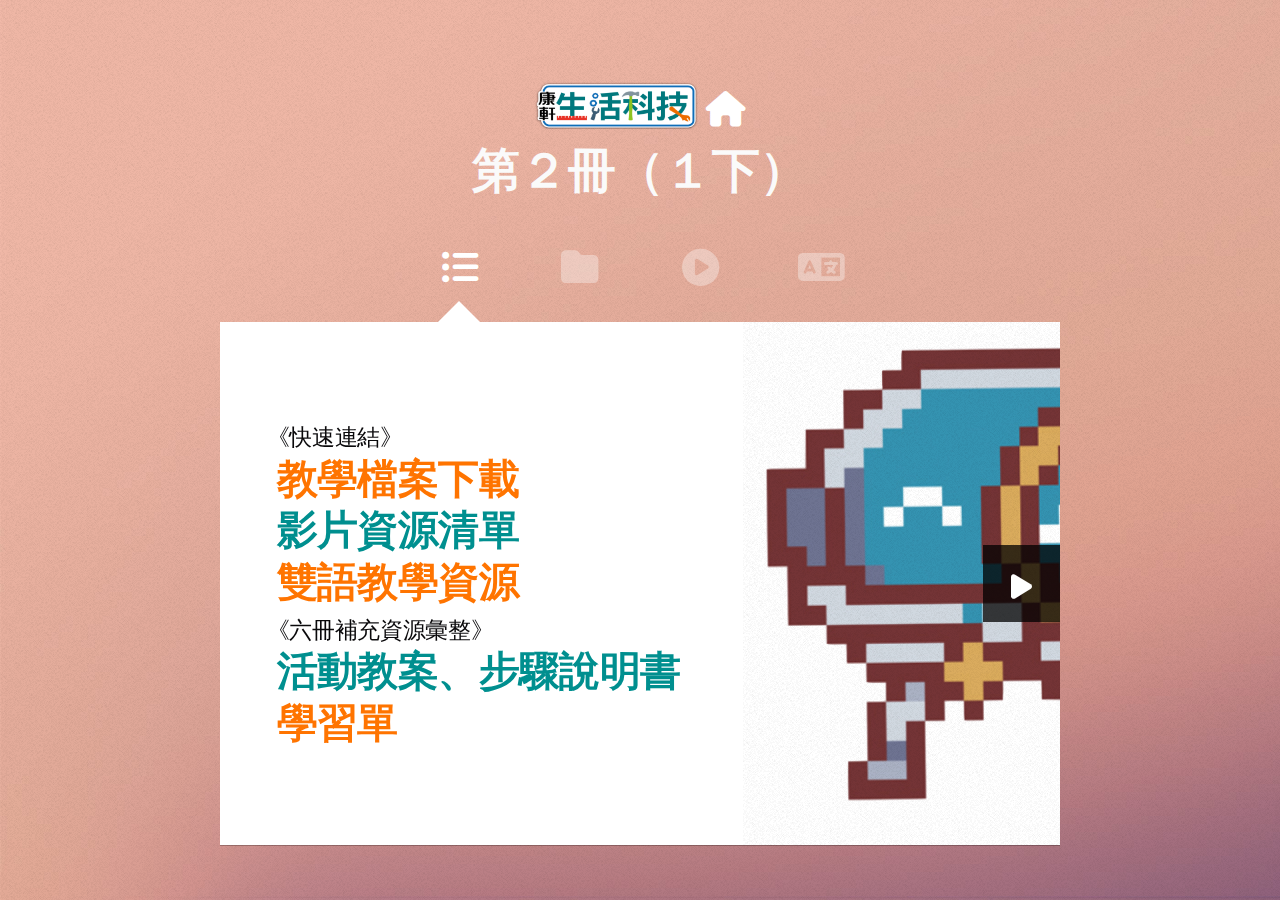
==== commit f45a1163: "add learning sheet" ====
--- a/book2/index.html
+++ b/book2/index.html
@@ -60,6 +60,9 @@
 					<p style="color:#0a090b; ">《六冊補充資源彙整》</p>
 					<h1>
 						<a href="https://drive.google.com/file/d/1612jqIIA7QoCxwRhV91pIoTi1A0Wh0Eg/view?usp=sharing" class="otherlink2">活動教案、步驟說明書</a><br>
+					</h1>
+					<h1>
+						<a href="https://drive.google.com/file/d/1n1I9exOO7bJ8G4-B2UroiXuxKRj0Pa9a/view?usp=sharing" class="otherlink1">學習單</a><br>
 					</h1>
 				</header>
 
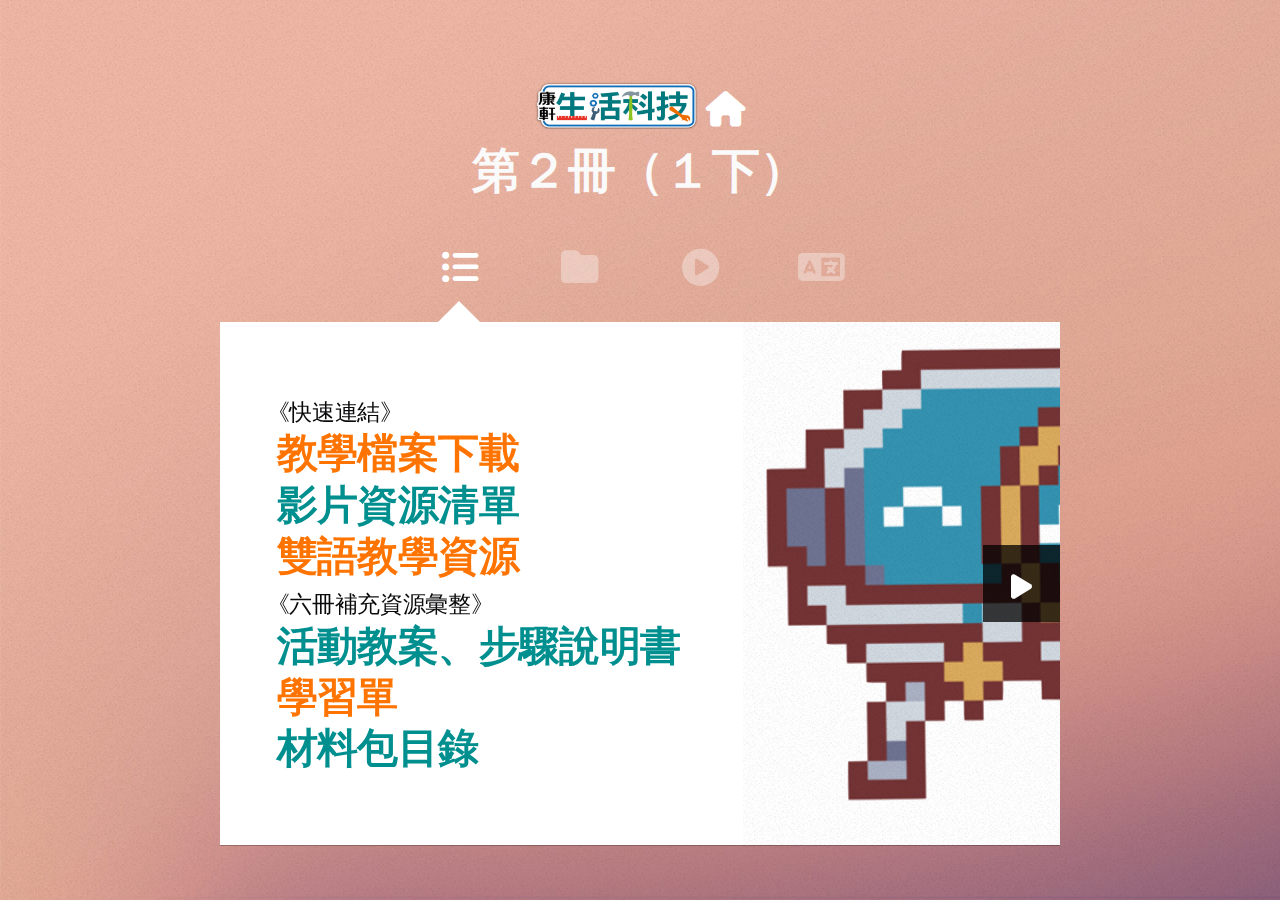
==== commit 90ed8355: "Add files via upload" ====
--- a/book2/index.html
+++ b/book2/index.html
@@ -64,6 +64,9 @@
 					<h1>
 						<a href="https://drive.google.com/file/d/1n1I9exOO7bJ8G4-B2UroiXuxKRj0Pa9a/view?usp=sharing" class="otherlink1">學習單</a><br>
 					</h1>
+					<h1>
+						<a href="https://drive.google.com/file/d/1UqXti-Jt3lZYRdSsHBpYTZxthMWvlyoK/view?usp=sharing" class="otherlink2">材料包目錄</a><br>
+					</h1>
 				</header>
 
 				<a href="#FILE" class="jumplink pic" style="position: relative;">
@@ -97,29 +100,36 @@
 					<blockquote>
 						<h5>
 							【緒論　科技與產品】
-							<li><a href="https://drive.google.com/file/d/1n_dTnzUf-WCvqpQANGiFPDEVyY-uFmO4/view?usp=drive_link" target="_blank" style="text-decoration:none;">[下載]</a> SDG12負責任的消費與生產_學習單（學生版）</li>
-							<li><a href="https://drive.google.com/file/d/1fMYdHioGnlYuXTGFyPTEIQPFdLjlLNd1/view?usp=drive_link" target="_blank" style="text-decoration:none;">[下載]</a> SDG12負責任的消費與生產_學習單（教師版）</li>
-							<br>
-							
-							【第 1 章　虹飛拱橋】
+							<li><a href="https://drive.google.com/file/d/1n_dTnzUf-WCvqpQANGiFPDEVyY-uFmO4/view?usp=sharing" target="_blank" style="text-decoration:none;">[下載]</a> SDG12負責任的消費與生產_學習單（學生版）</li>
+							<li><a href="https://drive.google.com/file/d/1fMYdHioGnlYuXTGFyPTEIQPFdLjlLNd1/view?usp=sharing" target="_blank" style="text-decoration:none;">[下載]</a> SDG12負責任的消費與生產_學習單（教師版）</li>
+							<br>
+							
+							【第 1 章　架橋行家】
+							<li><a href="https://drive.google.com/file/d/1noXtD6cx0ZszeeOybrYJQxAQfo8OPXvG/view?usp=sharing" target="_blank" style="text-decoration:none;">[下載]</a> 架橋行家_活動步驟說明書</li>
+							<li><a href="https://drive.google.com/file/d/180l9A5AeR2nrpykL8qPxEJ_CeynR5lfM/view?usp=sharing" target="_blank" style="text-decoration:none;">[下載]</a> 架橋行家_教案</li>
+							<li><a href="https://drive.google.com/file/d/1UUpQPReP04djKJz8ZdscPFhSHf3Qffph/view?usp=sharing" target="_blank" style="text-decoration:none;">[下載]</a> SDG15陸域生命（學生版）</li>
+							<li><a href="https://drive.google.com/file/d/1XshkIUv65aV3ZNcAQz07160I4vcAlRd-/view?usp=sharing" target="_blank" style="text-decoration:none;">[下載]</a> SDG15陸域生命（教師版）</li>
+							<br>
+
+							【第 2 章　玩轉跑跳碰】
+							<li><a href="https://drive.google.com/file/d/1zNy8k3VI0bjWDIkWZTEMNfFssTFU0vMx/view?usp=sharing" target="_blank" style="text-decoration:none;">[下載]</a> 玩轉跑跳碰（L 型支架）_活動步驟說明書</li>
+							<li><a href="https://drive.google.com/file/d/1lUQZ5Qs6gxiihkPSPh_qRawQCGI-Kalb/view?usp=sharing" target="_blank" style="text-decoration:none;">[下載]</a> 玩轉跑跳碰（L 型支架）_教案</li>
+							<li><a href="https://drive.google.com/file/d/1FVr6wz65KatrnT4CYmjMxWDUk5zwiU5z/view?usp=sharing" target="_blank" style="text-decoration:none;">[下載]</a> 玩轉跑跳碰（機構箱體）_活動步驟說明書</li>
+							<li><a href="https://drive.google.com/file/d/1vSCrIsqXzcAU_BCwG3kOXsxK6LG1ljRM/view?usp=sharing" target="_blank" style="text-decoration:none;">[下載]</a> 玩轉跑跳碰（機構箱體）_教案</li>
+							
+							<br>
+
+							【活動PLUS　虹飛拱橋】
 							<li><a href="https://drive.google.com/file/d/1xkUmDjX_WP5pxlOkLsxZ8VNgUSpwNH0s/view?usp=sharing" target="_blank" style="text-decoration:none;">[下載]</a> 虹飛拱橋_活動步驟說明書</li>
-
-							<br>
-
-							【第 2 章　玩轉跑跳碰】
-							<li><a href="https://drive.google.com/file/d/1FVr6wz65KatrnT4CYmjMxWDUk5zwiU5z/view?usp=sharing" target="_blank" style="text-decoration:none;">[下載]</a> 玩轉跑跳碰_活動步驟說明書</li>
-							
-							<br>
-
-							【活動PLUS　升降螢幕架】
-							<li><a href="https://drive.google.com/file/d/1oCgDY0cRkIDtqcVy0t4s4LDXOi2q5Dg3/view?usp=sharing" target="_blank" style="text-decoration:none;">[下載]</a> 升降螢幕架_活動步驟說明書</li>
-							<li><a href="https://drive.google.com/file/d/1z2_sTI8SnQ3muWa7QufUbGwXekLYejs2/view?usp=sharing" target="_blank" style="text-decoration:none;">[下載]</a> 升降螢幕架_學習單（學生版）</li>
-							<li><a href="https://drive.google.com/file/d/19_-XrmPidks-YcEI6sY8zquWFlUXAZLk/view?usp=sharing" target="_blank" style="text-decoration:none;">[下載]</a> 升降螢幕架_學習單（教師版）</li>
+							<li><a href="https://drive.google.com/file/d/10lBMQxe6Y7Re3S-9xfuemhLeHewqQraL/view?usp=sharing" target="_blank" style="text-decoration:none;">[下載]</a> 虹飛拱橋_教案</li>
+							<li><a href="https://drive.google.com/file/d/1C_R5ncgadhkvhTg6NLs-HCacGJvCrAei/view?usp=sharing" target="_blank" style="text-decoration:none;">[下載]</a> 虹飛拱橋_學習單（學生版）</li>
+							<li><a href="https://drive.google.com/file/d/1q6e3bZycOhmfB89aGhnn4IYvdIYgEg38/view?usp=sharing" target="_blank" style="text-decoration:none;">[下載]</a> 虹飛拱橋_學習單（教師版）</li>
 							
 							<br>
 
 							【活動PLUS　懸浮置物架】
 							<li><a href="https://drive.google.com/file/d/1Ry-0j3quKoNo8m0RUUGb_S1XbcOAnS3N/view?usp=sharing" target="_blank" style="text-decoration:none;">[下載]</a> 懸浮置物架_活動步驟說明書</li>
+							<li><a href="https://drive.google.com/file/d/1O-2TH0frXuhmegY-3GVBu2VIFMnWd6aA/view?usp=sharing" target="_blank" style="text-decoration:none;">[下載]</a> 懸浮置物架_教案</li>
 							<li><a href="https://drive.google.com/file/d/1vX2KYzzB6iKknvfnRc0q_7SOCd_BfR6h/view?usp=sharing" target="_blank" style="text-decoration:none;">[下載]</a> 懸浮置物架_學習單（學生版）</li>
 							<li><a href="https://drive.google.com/file/d/1aEas2NrBrDzk2ZF_LGsp8pAEdtQEOJG_/view?usp=sharing" target="_blank" style="text-decoration:none;">[下載]</a> 懸浮置物架_學習單（教師版）</li>
 							
@@ -155,188 +165,199 @@
 					<blockquote><h4></h4>
 						<h5>
 							【P.125】 <a href="https://youtu.be/r87su5BcxZY" target="_blank" style="text-decoration:none;">環保標章護家園 (2:42)</a><br>
-							【P.126】 <a href="https://youtu.be/8lsB-P8nGSM" target="_blank" style="text-decoration:none;">雲霄飛車360度影片 (3:26)</a><br>
-							【P.126】 <a href="https://youtu.be/ThefI1fB7N4" target="_blank" style="text-decoration:none;">雲霄飛車俯衝不耗電 (1:10)</a>
 						</h5>
 					</blockquote>
 
 
-					<h3>【第 1 章　虹飛拱橋】</h3>
+					<h3>【第 1 章　架橋行家】</h3>
 					<blockquote><h4></h4>
 						<blockquote>
 							<h5>
-								【P.128】 <a href="https://youtu.be/qLFC8wzclXU" target="_blank" style="text-decoration:none;">清明上河圖 (26:14)</a><br>
-								【P.128】 <a href="https://youtu.be/ym7kz1pOdzE" target="_blank" style="text-decoration:none;">虹橋搭建1 (1:15)</a><br>
-								【P.128】 <a href="https://youtu.be/8sEa3MXXzw8" target="_blank" style="text-decoration:none;">虹橋搭建2 (1:44)</a>
-							</h5>
-						</blockquote>
-
-						<h4>活動示範影片</h4>
+								【P.127】 <a href="https://youtu.be/QfAgdpzFGTo" target="_blank" style="text-decoration:none;">達文西橋 (3:43)</a><br>
+								【P.127】 <a href="https://youtu.be/s4LuSxy73ew" target="_blank" style="text-decoration:none;">達文西橋搭建 (1:47)</a><br>
+								【P.129】 <a href="https://youtu.be/N88Sj4CSZZk" target="_blank" style="text-decoration:none;">倫敦奧運主場館建造縮時攝影 (1:56)</a><br>
+								【P.129】 <a href="https://youtu.be/z6jYH3HQpPM" target="_blank" style="text-decoration:none;">測量心女力 (4:59)</a>
+							</h5>
+						</blockquote>
+						
+						<h4>1-1 橋梁簡介</h4>
+						<blockquote>
+							<h5>
+								【P.130】 <a href="https://youtu.be/0Dg9Mkh_CZU" target="_blank" style="text-decoration:none;">港珠澳大橋 (8:18)</a><br>
+								【P.132】 <a href="https://youtu.be/pThKVzotIDg" target="_blank" style="text-decoration:none;">五楊高架道路施工動畫 (7:48)</a><br>
+								【P.132】 <a href="https://youtu.be/c0EXuwNDtKc" target="_blank" style="text-decoration:none;">梁橋建造動畫 (2:23)</a><br>
+								【P.132】 <a href="https://youtu.be/jrHBP9QYg0Y" target="_blank" style="text-decoration:none;">跨海大橋的橋墩建造方法（簡體）(3:53)</a><br>
+								【P.132】 <a href="https://youtu.be/0bN5-6tYaKI" target="_blank" style="text-decoration:none;">國道4號潭子段鋼箱梁橋吊裝工程 (18:06)</a><br>
+								【P.133】 <a href="https://youtu.be/HsHTfYeivy0" target="_blank" style="text-decoration:none;">減震器模型實驗 (0:32)</a><br>
+								【P.133】 <a href="https://youtu.be/y41ZJsl67Cc" target="_blank" style="text-decoration:none;">框架結構 (2:40)</a><br>
+								【P.133】 <a href="https://youtu.be/jnviWe66BpU" target="_blank" style="text-decoration:none;">建築耐震斜撐補強工法 (1:36)</a><br>
+								【P.134】 <a href="https://youtu.be/GaRSBOhaBHk" target="_blank" style="text-decoration:none;">七股溪橋 (5:02)</a><br>
+								【P.135】 <a href="https://youtu.be/AbjEGwsmhiA" target="_blank" style="text-decoration:none;">紙拱橋 (1:30)</a><br>
+								【P.135】 <a href="https://youtu.be/YACy-vJizUM" target="_blank" style="text-decoration:none;">中坑古道：石拱橋施工紀實 (1:48)</a><br>
+								【P.136】 <a href="https://qr.knsh.com.tw/Q56AJ" target="_blank" style="text-decoration:none;">科博館人類文化廳</a><br>
+								【P.136】 <a href="https://youtu.be/e-sdU23Lnsc" target="_blank" style="text-decoration:none;">虹橋 (4:57)</a><br>		
+								【P.138】 <a href="https://youtu.be/NqsTf5mdLvU" target="_blank" style="text-decoration:none;">桁架橋建造動畫 (4:43)</a><br>
+								【P.140】 <a href="https://youtu.be/Obi4NgJ6QEc" target="_blank" style="text-decoration:none;">雙龍瀑布七彩吊橋 (0:47)</a><br>
+								【P.140】 <a href="https://youtu.be/GWWd6fsZlMA" target="_blank" style="text-decoration:none;">奧萬大吊橋 (6:48)</a><br>
+								【P.140】 <a href="https://youtu.be/E6tp8DCAJ-0" target="_blank" style="text-decoration:none;">舊金山金門大橋工程創新 (15:27)</a><br>
+								【P.140】 <a href="https://youtu.be/_anVJoFUCtk" target="_blank" style="text-decoration:none;">吊橋建造動畫 (4:00)</a><br>
+								【P.142】 <a href="https://youtu.be/nGuNGgv8oJQ" target="_blank" style="text-decoration:none;">斜張橋的優缺點 (6:54)</a><br>
+								【P.142】 <a href="https://youtu.be/9JuhAy1U9QQ" target="_blank" style="text-decoration:none;">金門大橋通車影片 (3:32)</a><br>
+								【P.144】 <a href="https://youtu.be/AKZyKq04XAM" target="_blank" style="text-decoration:none;">橋梁工程新思維 (5:53)</a><br>
+								【P.144】 <a href="https://youtu.be/KlioxzzFe9w" target="_blank" style="text-decoration:none;">新聞︰南方澳跨港大橋崩塌 (4:51)</a><br>
+								【P.144】 <a href="https://youtu.be/JhGdsojyYTw" target="_blank" style="text-decoration:none;">大臺北11座古橋 (5:55)</a><br>
+								【P.144】 <a href="https://youtu.be/2r6vGLUFNdA" target="_blank" style="text-decoration:none;">樂高橋梁抗震挑戰 (13:42)</a><br>
+								【P.144】 <a href="https://qr.knsh.com.tw/E7B7X" target="_blank" style="text-decoration:none;">Google街景_關渡大橋</a>
+							</h5>
+						</blockquote>
+
+						<h4>1-2 材料接合</h4>
+						<blockquote>
+							<h5>
+								【P.146】 <a href="https://youtu.be/LDetFc4yaek" target="_blank" style="text-decoration:none;">竹編工藝 (25:48)</a><br>
+								【P.146】 <a href="https://youtu.be/QkwIMznM8jk" target="_blank" style="text-decoration:none;">皮鞋是怎麼做的 (4:44)</a><br>
+								【P.146】 <a href="https://youtu.be/93zK2kShfkQ" target="_blank" style="text-decoration:none;">你家地板是怎麼來的 (1:51)</a><br>
+								【P.148】 <a href="https://youtu.be/tCpOw_XMEt8" target="_blank" style="text-decoration:none;">鎚子種類介紹 (11:11)</a><br>
+								【P.148】 <a href="https://youtu.be/jLo7KV30QKg" target="_blank" style="text-decoration:none;">拔釘師傅 (5:25)</a><br>
+								【P.149】 <a href="https://youtu.be/o-SjyllvzA8" target="_blank" style="text-decoration:none;">KD組合螺絲 (0:31)</a><br>
+								【P.150】 <a href="https://youtu.be/laUG5YZTlQs" target="_blank" style="text-decoration:none;">榫卯智慧 (24:09)</a><br>
+								【P.150】 <a href="https://youtu.be/2LiXSNjcAVc" target="_blank" style="text-decoration:none;">解構斗栱 (1:51)</a><br>
+								【P.150】 <a href="https://youtu.be/IGnAp0xs8Bs" target="_blank" style="text-decoration:none;">斗栱分解動畫 (2:33)</a><br>
+								【P.151】 <a href="https://youtu.be/tw-lIJjPaEs" target="_blank" style="text-decoration:none;">鳩尾榫 (0:24)</a><br>
+								【P.152】 <a href="https://youtu.be/nuP7TonWX0A" target="_blank" style="text-decoration:none;">強力膠使用教學 (3:54)</a><br>
+								【P.153】 <a href="https://youtu.be/S36sFQTI4bI" target="_blank" style="text-decoration:none;">塑膠也可以用電烙鐵熔接 (5:35)</a><br>
+								【P.153】 <a href="https://youtu.be/pHsXd2zOeZ4" target="_blank" style="text-decoration:none;">金屬錫銲接合方法 (6:36)</a>
+						</blockquote>
+
+						<h4>主題活動</h4>
 						<blockquote>
 							<h5>
 								<a href="https://digitalmaster.knsh.com.tw/all/video/j/te_page.html?l1=%E7%94%9F%E7%A7%91&l2=7%E4%B8%8B" target="_blank" style="text-decoration:none;">●活動示範影片</a><br>
-							</h5>
-						</blockquote>
-
-						<h4>1-1 橋梁簡介</h4>
-						<blockquote>
-							<h5>
-								【P.134】 <a href="https://youtu.be/0Dg9Mkh_CZU" target="_blank" style="text-decoration:none;">港珠澳大橋 (8:18)</a><br>
-								【P.136】 <a href="https://youtu.be/pThKVzotIDg" target="_blank" style="text-decoration:none;">五楊高架道路施工動畫 (7:48)</a><br>
-								【P.136】 <a href="https://youtu.be/jrHBP9QYg0Y" target="_blank" style="text-decoration:none;">跨海大橋的橋墩建造方法（簡體）(3:53)</a><br>
-								【P.137】 <a href="https://youtu.be/HsHTfYeivy0" target="_blank" style="text-decoration:none;">減震器模型實驗 (0:32)</a><br>
-								【P.137】 <a href="https://youtu.be/y41ZJsl67Cc" target="_blank" style="text-decoration:none;">框架結構 (2:40)</a><br>
-								【P.138】 <a href="https://youtu.be/GaRSBOhaBHk" target="_blank" style="text-decoration:none;">七股溪橋 (5:02)</a><br>
-								【P.139】 <a href="https://youtu.be/AbjEGwsmhiA" target="_blank" style="text-decoration:none;">紙拱橋 (1:30)</a><br>
-								【P.139】 <a href="https://youtu.be/YACy-vJizUM" target="_blank" style="text-decoration:none;">中坑古道：石拱橋施工紀實 (1:48)</a><br>
-								【P.140】 <a href="https://youtu.be/NvPARnzRmXA" target="_blank" style="text-decoration:none;">斗栱 (0:20)</a><br>
-								【P.140】 <a href="https://youtu.be/2LiXSNjcAVc" target="_blank" style="text-decoration:none;">解構斗拱 (1:51)</a><br>
-								【P.140】 <a href="https://youtu.be/IGnAp0xs8Bs" target="_blank" style="text-decoration:none;">斗栱分解動畫 (2:33)</a><br>
-								【P.143】 <a href="https://youtu.be/L3RC3brxy7s?t=29" target="_blank" style="text-decoration:none;">組合式桁架橋 (8:06)</a><br>
-								【P.144】 <a href="https://youtu.be/Obi4NgJ6QEc" target="_blank" style="text-decoration:none;">雙龍瀑布七彩吊橋 (0:47)</a><br>
-								【P.144】 <a href="https://youtu.be/GWWd6fsZlMA" target="_blank" style="text-decoration:none;">奧萬大吊橋 (6:48)</a><br>
-								【P.144】 <a href="https://youtu.be/E6tp8DCAJ-0" target="_blank" style="text-decoration:none;">舊金山金門大橋工程創新 (15:27)</a><br>
-								【P.146】 <a href="https://youtu.be/nGuNGgv8oJQ" target="_blank" style="text-decoration:none;">斜張橋的優缺點 (6:54)</a><br>
-								【P.146】 <a href="https://youtu.be/9JuhAy1U9QQ?si=Peb6QHn1JMMfBhno" target="_blank" style="text-decoration:none;">金門大橋通車影片 (3:32)</a><br>
-								【P.148】 <a href="https://youtu.be/AKZyKq04XAM" target="_blank" style="text-decoration:none;">橋梁工程新思維 (5:53)</a><br>
-								【P.148】 <a href="https://youtu.be/KlioxzzFe9w" target="_blank" style="text-decoration:none;">新聞︰南方澳跨港大橋崩塌 (4:51)</a><br>
-								【P.148】 <a href="https://youtu.be/JhGdsojyYTw" target="_blank" style="text-decoration:none;">大臺北11座古橋 (5:55)</a>
-							</h5>
-						</blockquote>
-
-						<h4>1-2 虹橋結構</h4>
-						<blockquote>
-							<h5>
-								【P.161】 <a href="https://youtu.be/un9snwq810Y" target="_blank" style="text-decoration:none;">錦帶橋木構造組裝 (3:47)</a><br>
-								【P.161】 <a href="https://youtu.be/uZoG42yr_9A" target="_blank" style="text-decoration:none;">木材切面 (1:29)</a>
-							</blockquote>
-
-							<h4>1-4 機具材料</h4>
-							<blockquote>
-								<h5>
-									<a href="https://digitalmaster.knsh.com.tw/all/video/j/te_page.html?l1=%E7%94%9F%E7%A7%91&l2=7%E4%B8%8B" target="_blank" style="text-decoration:none;">●機具材料影片</a><br>
-								</h5>
-							</blockquote>
-
-							<h4>活動PLUS</h4>
-							<blockquote>
-								<h5>
-									【P.185】 <a href="https://youtu.be/ROnxjj5jPDs" target="_blank" style="text-decoration:none;">懸浮置物架 (2:23)</a><br>
-									【P.185】 <a href="https://youtu.be/ZwkCMWrHvyE" target="_blank" style="text-decoration:none;">懸浮置物架 - 冰棒棍版 (4:38)</a><br>
-									【P.185】 <a href="https://youtu.be/6xbnrEqMr5Y" target="_blank" style="text-decoration:none;">懸浮置物架 - 樂高版 (3:33)</a>
-								</h5>
-							</blockquote>
-
-							<h4>科技廣角</h4>
-							<blockquote>
-								<h5>
-									【P.191】 <a href="https://youtu.be/v3dpBCNeIzY" target="_blank" style="text-decoration:none;">配鑰匙 (1:16)</a>
-								</h5>
-							</blockquote>
-
-						</blockquote>
-
-						<h3>【第 2 章　玩轉跑跳碰】</h3>
-						<blockquote>
-							<blockquote>
-								<h5>
-									【P.194】 <a href="https://youtu.be/_eKhOqsT898" target="_blank" style="text-decoration:none;">機構玩偶舉例與製作︰毛毛蟲 (9:26)</a><br>
-									【P.194】 <a href="https://youtu.be/X_5J5J7FdM4" target="_blank" style="text-decoration:none;">機構玩偶舉例與製作︰敲鐵釘 (9:40)</a><br>
-									【P.194】 <a href="https://youtu.be/e6LmEmhD-DY" target="_blank" style="text-decoration:none;">機構玩偶舉例︰拔牙 (2:26)</a><br>
-									【P.194】 <a href="https://youtu.be/8Zkh8iJY2kg" target="_blank" style="text-decoration:none;">機構玩偶舉例︰起司小偷 (0:21)</a><br>
-									【P.194】 <a href="https://youtu.be/pR1AvcmY4YU" target="_blank" style="text-decoration:none;">四種簡單木製機構 (3:22)</a>
-								</h5>
-							</blockquote>
-
-							<h4>【活動示範影片】</h4>
-							<blockquote>
-								<h5>
-									<a href="https://digitalmaster.knsh.com.tw/all/video/j/te_page.html?l1=%E7%94%9F%E7%A7%91&l2=7%E4%B8%8B" target="_blank" style="text-decoration:none;">●活動示範影片</a><br>
-									<a href="https://digitalmaster.knsh.com.tw/ju/technology/webppt/112/B2/CH2/" style="text-decoration:none;">●生科實作Follow Me︰玩轉跑跳碰</a>
-								</h5>
-							</blockquote>
-
-							<h4>2-1 常見機構</h4>
-							<blockquote>
-								<h5>
-									【P.198】 <a href="https://youtu.be/2wWbrVpt4BY" target="_blank" style="text-decoration:none;">折疊桌機構 (0:26)</a><br>
-									【P.198】 <a href="https://youtu.be/AM3Y_bU-8OA" target="_blank" style="text-decoration:none;">折疊椅機構 (0:30)</a><br>
-									【P.199】 <a href="https://youtu.be/lusvDse493g" target="_blank" style="text-decoration:none;">電扇機構 (0:26)</a><br>
-									【P.199】 <a href="https://youtu.be/FgTTBt4uE6Y" target="_blank" style="text-decoration:none;">水龍頭機構 (0:43)</a><br>
-									【P.200】 <a href="https://youtu.be/WX8NG0275R4?t=32" target="_blank" style="text-decoration:none;">門把機構 (4:55)</a><br>
-									【P.200】 <a href="https://youtu.be/tUxGADwRQ5E" target="_blank" style="text-decoration:none;">雨傘機構 (0:06)</a><br>
-									【P.201】 <a href="https://youtu.be/oLo3QtvlWNA" target="_blank" style="text-decoration:none;">指南車機構 (0:35)</a><br>
-									【P.201】 <a href="https://youtu.be/7VGGOAFQVW4" target="_blank" style="text-decoration:none;">計里鼓車 (4:39)</a><br>
-									【P.201】 <a href="https://youtu.be/2ib_IavgUfU" target="_blank" style="text-decoration:none;">桔槹與轆轤 (4:32)</a><br>
-									【P.204】 <a href="https://youtu.be/GvjFwcl9rro" target="_blank" style="text-decoration:none;">伸縮門機構 (0:19)</a><br>
-									【P.204】 <a href="https://youtu.be/ALyhzzzf_vM" target="_blank" style="text-decoration:none;">四連桿機構 (0:30)</a><br>
-									【P.205】 <a href="https://youtu.be/xFg8WQRfHHo" target="_blank" style="text-decoration:none;">雙曲柄機構 (1:30)</a><br>
-									【P.205】 <a href="https://youtu.be/2QzwjGfuYtE" target="_blank" style="text-decoration:none;">雙搖桿機構 (1:23)</a><br>
-									【P.205】 <a href="https://youtu.be/R4ZbMG3tb0w" target="_blank" style="text-decoration:none;">雨刷機構 (0:30)</a><br>
-									【P.205】 <a href="https://youtu.be/Waom4TJXY7Y" target="_blank" style="text-decoration:none;">雨刷機構的演進 (07:42)</a><br>
-									【P.205】 <a href="https://youtu.be/fCcWGXL-2Z8" target="_blank" style="text-decoration:none;">曲柄搖桿機構 (1:25)</a><br>
-									【P.207】 <a href="https://youtu.be/DKF5dKo_r_Y?t=114" target="_blank" style="text-decoration:none;">汽車引擎汽門 (4:00)</a><br>
-									【P.208】 <a href="https://youtu.be/PuD8aLglcqU" target="_blank" style="text-decoration:none;">YouBike租借系統 (3:22)</a><br>
-									【P.209】 <a href="https://youtu.be/e6O8_6sQn-4" target="_blank" style="text-decoration:none;">自行車脫鏈維修 (1:39)</a><br>
-									【P.209】 <a href="https://youtu.be/j6ANuieQR4w" target="_blank" style="text-decoration:none;">自行車煞車種類 (2:46)</a>
-								</h5>
-							</blockquote>
-
-							<h4>2-2 機構傳動</h4>
-							<blockquote>
-								<h5>
-									【P.211】 <a href="https://youtu.be/9HIZQbWWw50" target="_blank" style="text-decoration:none;">貓捉老鼠 (0:20)</a><br>
-									【P.211】 <a href="https://youtu.be/VWkGofFXalU" target="_blank" style="text-decoration:none;">單爪棘輪 (0:14)</a><br>
-									【P.212】 <a href="https://youtu.be/OCqNl4vT_CU" target="_blank" style="text-decoration:none;">新聞︰瑞士機械動偶工作坊 (5:38)</a><br>
-									【P.212】 <a href="https://youtu.be/COty6_oDEkk" target="_blank" style="text-decoration:none;">音樂盒中的機構 (8:02)</a><br>
-									【P.213】 <a href="https://youtu.be/XtUS1FFqrWo" target="_blank" style="text-decoration:none;">定滑輪 (0:20)</a><br>
-									【P.213】 <a href="https://youtu.be/HCijSlzTJ6o" target="_blank" style="text-decoration:none;">斜齒輪 (0:40)</a><br>
-									【P.214】 <a href="https://youtu.be/SrxizNBm8qA" target="_blank" style="text-decoration:none;">缺尺齒輪與齒條 (0:40)</a><br>
-									【P.214】 <a href="https://youtu.be/zLeQNfcatmg?si=9PSEYdtmcV-ZPmwP" target="_blank" style="text-decoration:none;">凸輪直線往復 (0:15)</a><br>
-									【P.215】 <a href="https://youtu.be/_nVx9oKv7Ro" target="_blank" style="text-decoration:none;">蝸桿與蝸輪 (0:30)</a><br>
-									【P.215】 <a href="https://youtu.be/F3scqTa1CDw" target="_blank" style="text-decoration:none;">間歇凸輪 (0:16)</a><br>
-									【P.218】 <a href="https://youtu.be/Ky0Sctsiw6Y" target="_blank" style="text-decoration:none;">母雞玩偶 (1:19)</a><br>
-									【P.218】 <a href="https://youtu.be/iX5KuIO8fFo" target="_blank" style="text-decoration:none;">間歇轉向凸輪機構 (0:45)</a>
-								</h5>	
-							</blockquote>
-
-							<h4>2-3 測試修正</h4>
-							<blockquote>
-								<h5>
-									【P.220】 <a href="https://youtu.be/s9yQsgB4HzU" target="_blank" style="text-decoration:none;">直升機 (0:22)</a><br>
-									【P.221】 <a href="https://youtu.be/G33t-vKn06A" target="_blank" style="text-decoration:none;">夏日燒烤 (0:22)</a>
-								</h5>	
-							</blockquote>
-
-							<h4>2-4 機具材料</h4>
-							<blockquote>
-								<h5>
-									<a href="https://digitalmaster.knsh.com.tw/all/video/j/te_page.html?l1=%E7%94%9F%E7%A7%91&l2=7%E4%B8%8B" target="_blank" style="text-decoration:none;">●機具材料影片</a><br>
-								</h5>
-							</blockquote>
-
-							<h4>活動PLUS</h4>
-							<blockquote>
-								<h5>
-									【P.236】 <a href="https://youtu.be/NKfmv7xZb2E" target="_blank" style="text-decoration:none;">急回機構 (0:21)</a><br>
-									【P.236】 <a href="https://youtu.be/srDZ_QZB2Mo" target="_blank" style="text-decoration:none;">日內瓦機構 (0:20)</a><br>
-									【P.236】 <a href="https://youtu.be/Hn1hiZctSSM" target="_blank" style="text-decoration:none;">夾爪機構 (0:12)</a><br>
-									【P.236】 <a href="https://youtu.be/eDWaCrXwEoo" target="_blank" style="text-decoration:none;">曲柄滑塊往復機構 (0:15)</a><br>
-									【P.238】 <a href="https://youtu.be/KAjse4CkliY" target="_blank" style="text-decoration:none;">夾子玩偶︰打鼓 (0:32)</a><br>
-									【P.238】 <a href="https://youtu.be/gyvEPTI1bBQ" target="_blank" style="text-decoration:none;">夾子玩偶︰海鷗 (0:13)</a><br>
-									【P.238】 <a href="https://youtu.be/e8DNUjqFY5E" target="_blank" style="text-decoration:none;">夾子玩偶︰恐龍 (0:50)</a><br>
-									【P.238】 <a href="https://youtu.be/ZtN7n4YD3Ko" target="_blank" style="text-decoration:none;">夾子玩偶Linkage動作模擬 (0:21)</a><br>
-									【P.240】 <a href="https://youtu.be/glHkJxhU9K8" target="_blank" style="text-decoration:none;">舉重玩偶 (0:32)</a>
-								</h5>
-							</blockquote>
-
-							<h4>科技廣角</h4>
-							<blockquote>
-								<h5>
-									【P.242】 <a href="https://youtu.be/Nqj7QFLiImo" target="_blank" style="text-decoration:none;">鵬灣跨海大橋開橋秀 (5:57)</a><br>
-									【P.242】 <a href="https://youtu.be/EsZHeGhAj-M&t=338s" target="_blank" style="text-decoration:none;">超乎想像的6座開啟橋 (10:01)</a><br>
-									【P.243】 <a href="https://youtu.be/R06-lwuwJus?t=436" target="_blank" style="text-decoration:none;">鵬灣跨海大橋活動橋 (16:28)</a>
-								</h5>
+								【P.156】 <a href="https://youtu.be/SIqtGDYTJSA" target="_blank" style="text-decoration:none;">利用義大利麵搭建橋梁 (10:02)</a><br>
+								【P.160】 <a href="https://youtu.be/9w9fTC4eh3w" target="_blank" style="text-decoration:none;">Bridge Designer 2016教學影片 (18:54)</a><br>
+								【P.163】 <a href="https://youtu.be/un9snwq810Y" target="_blank" style="text-decoration:none;">錦帶橋木構造組裝 (3:47)</a>
+							</h5>
+						</blockquote>
+
+						<h4>活動PLUS</h4>
+						<blockquote>
+							<h5>
+								<a href="https://digitalmaster.knsh.com.tw/all/video/j/te_page.html?l1=%E7%94%9F%E7%A7%91&l2=7%E4%B8%8B" target="_blank" style="text-decoration:none;">●活動示範影片</a><br>
+								<a href="https://digitalmaster.knsh.com.tw/ju/technology/webppt/112/B2/CH1/" target="_blank" style="text-decoration:none;">●生科實作Follow Me︰虹飛拱橋</a><br>
+								【P.169】 <a href="https://youtu.be/qLFC8wzclXU" target="_blank" style="text-decoration:none;">清明上河圖 (26:14)</a><br>
+								【P.169】 <a href="https://youtu.be/ym7kz1pOdzE" target="_blank" style="text-decoration:none;">虹橋搭建 (1:15)</a><br>
+								【P.169】 <a href="https://youtu.be/e-sdU23Lnsc" target="_blank" style="text-decoration:none;">虹橋 (4:57)</a><br>
+								【P.170】 <a href="https://youtu.be/ROnxjj5jPDs" target="_blank" style="text-decoration:none;">懸浮置物架 (2:23)</a><br>
+								【P.170】 <a href="https://youtu.be/ZwkCMWrHvyE" target="_blank" style="text-decoration:none;">懸浮置物架 - 冰棒棍版 (4:38)</a><br>
+								【P.170】 <a href="https://youtu.be/6xbnrEqMr5Y" target="_blank" style="text-decoration:none;">懸浮置物架 - 樂高版 (3:33)</a>
+							</h5>
+						</blockquote>
+					
+						<h4>科技廣角</h4>
+						<blockquote>
+							<h5>
+								【P.172】 <a href="https://youtu.be/z95Z9UIzno8" target="_blank" style="text-decoration:none;">國產材的前世今生 (17:03)</a><br>
+								【P.172】 <a href="https://youtu.be/xnvHFsHXTAg" target="_blank" style="text-decoration:none;">神桌背後的推手 (2:09)</a><br>
+								【P.172】 <a href="https://youtu.be/W-6d8LsUN_M" target="_blank" style="text-decoration:none;">臺灣木材大揭祕︰職人開講 (2:14)</a><br>
+							</h5>
+						</blockquote>
+
+						</blockquote>
+
+					<h3>【第 2 章　玩轉跑跳碰】</h3>
+					<blockquote>
+				
+						<h4>2-1 常見機構</h4>
+						<blockquote>
+							<h5>
+								【P.178】 <a href="https://youtu.be/2wWbrVpt4BY" target="_blank" style="text-decoration:none;">折疊桌機構 (0:26)</a><br>
+								【P.178】 <a href="https://youtu.be/AM3Y_bU-8OA" target="_blank" style="text-decoration:none;">折疊椅機構 (0:30)</a><br>
+								【P.179】 <a href="https://youtu.be/lusvDse493g" target="_blank" style="text-decoration:none;">電扇機構 (0:26)</a><br>
+								【P.179】 <a href="https://youtu.be/FgTTBt4uE6Y" target="_blank" style="text-decoration:none;">水龍頭機構 (0:43)</a><br>
+								【P.180】 <a href="https://youtu.be/WX8NG0275R4?t=32" target="_blank" style="text-decoration:none;">門把機構 (4:55)</a><br>
+								【P.180】 <a href="https://youtu.be/tUxGADwRQ5E" target="_blank" style="text-decoration:none;">雨傘機構 (0:06)</a><br>
+								【P.180】 <a href="https://youtu.be/YnFOm-C3um4" target="_blank" style="text-decoration:none;">傘 (4:03)</a><br>
+								【P.181】 <a href="https://youtu.be/oLo3QtvlWNA" target="_blank" style="text-decoration:none;">指南車機構 (0:35)</a><br>
+								【P.183】 <a href="https://youtu.be/lHAEfGjvrDc&t=34s" target="_blank" style="text-decoration:none;">摩天輪運作原理 (2:06)</a><br>
+								【P.184】 <a href="https://youtu.be/GvjFwcl9rro" target="_blank" style="text-decoration:none;">伸縮門機構 (0:19)</a><br>
+								【P.184】 <a href="https://youtu.be/ALyhzzzf_vM" target="_blank" style="text-decoration:none;">四連桿機構 (0:30)</a><br>
+								【P.185】 <a href="https://youtu.be/xFg8WQRfHHo" target="_blank" style="text-decoration:none;">雙曲柄機構 (1:30)</a><br>
+								【P.185】 <a href="https://youtu.be/2QzwjGfuYtE" target="_blank" style="text-decoration:none;">雙搖桿機構 (1:23)</a><br>
+								【P.185】 <a href="https://youtu.be/R4ZbMG3tb0w" target="_blank" style="text-decoration:none;">雨刷機構 (0:30)</a><br>
+								【P.185】 <a href="https://youtu.be/Waom4TJXY7Y" target="_blank" style="text-decoration:none;">雨刷機構的演進 (07:42)</a><br>
+								【P.185】 <a href="https://youtu.be/fCcWGXL-2Z8" target="_blank" style="text-decoration:none;">曲柄搖桿機構 (1:25)</a><br>
+								【P.187】 <a href="https://youtu.be/DKF5dKo_r_Y?t=114" target="_blank" style="text-decoration:none;">汽車引擎汽門 (4:00)</a><br>
+								【P.188】 <a href="https://youtu.be/PuD8aLglcqU" target="_blank" style="text-decoration:none;">YouBike租借系統 (3:22)</a><br>
+								【P.189】 <a href="https://youtu.be/e6O8_6sQn-4" target="_blank" style="text-decoration:none;">自行車脫鏈維修 (1:39)</a><br>
+								【P.189】 <a href="https://youtu.be/j6ANuieQR4w" target="_blank" style="text-decoration:none;">自行車煞車種類 (2:46)</a><br>
+							</h5>
+						</blockquote>
+
+						<h4>2-2 機構傳動</h4>
+						<blockquote>
+							<h5>
+								【P.191】 <a href="https://youtu.be/9HIZQbWWw50" target="_blank" style="text-decoration:none;">貓捉老鼠 (0:20)</a><br>
+								【P.191】 <a href="https://youtu.be/VWkGofFXalU" target="_blank" style="text-decoration:none;">單爪棘輪 (0:14)</a><br>
+								【P.192】 <a href="https://youtu.be/OCqNl4vT_CU" target="_blank" style="text-decoration:none;">新聞︰瑞士機械動偶工作坊 (5:38)</a><br>
+								【P.192】 <a href="https://youtu.be/COty6_oDEkk" target="_blank" style="text-decoration:none;">音樂盒中的機構 (8:02)</a><br>
+								【P.193】 <a href="https://youtu.be/XtUS1FFqrWo" target="_blank" style="text-decoration:none;">定滑輪 (0:20)</a><br>
+								【P.193】 <a href="https://youtu.be/HCijSlzTJ6o" target="_blank" style="text-decoration:none;">斜齒輪 (0:40)</a><br>
+								【P.194】 <a href="https://youtu.be/SrxizNBm8qA" target="_blank" style="text-decoration:none;">缺齒齒輪與齒條 (0:40)</a><br>
+								【P.194】 <a href="https://youtu.be/zLeQNfcatmg" target="_blank" style="text-decoration:none;">凸輪直線往復 (0:15)</a><br>
+								【P.195】 <a href="https://youtu.be/_nVx9oKv7Ro" target="_blank" style="text-decoration:none;">蝸桿與蝸輪 (0:30)</a><br>
+								【P.195】 <a href="https://youtu.be/F3scqTa1CDw" target="_blank" style="text-decoration:none;">間歇凸輪 (0:16)</a><br>
+								【P.199】 <a href="https://youtu.be/Ky0Sctsiw6Y" target="_blank" style="text-decoration:none;">母雞玩偶 (1:19)</a><br>
+								【P.199】 <a href="https://youtu.be/iX5KuIO8fFo" target="_blank" style="text-decoration:none;">間歇轉向凸輪機構 (0:45)</a><br>
+								【P.200】 <a href="https://youtu.be/s9yQsgB4HzU" target="_blank" style="text-decoration:none;">直升機 (0:22)</a><br>
+								【P.201】 <a href="https://youtu.be/G33t-vKn06A" target="_blank" style="text-decoration:none;">夏日燒烤 (0:22)</a><br>
+							</h5>	
+						</blockquote>
+
+						<h4>主題活動</h4>
+						<blockquote>
+							<h5>
+								<a href="https://digitalmaster.knsh.com.tw/all/video/j/te_page.html?l1=%E7%94%9F%E7%A7%91&l2=7%E4%B8%8B" target="_blank" style="text-decoration:none;">●活動示範影片</a><br>
+								<a href="https://digitalmaster.knsh.com.tw/ju/technology/webppt/112/B2/CH2/" style="text-decoration:none;">●生科實作Follow Me︰玩轉跑跳碰（機構箱體）</a><br>
+								【P.202】 <a href="https://youtu.be/_eKhOqsT898" target="_blank" style="text-decoration:none;">機構玩偶舉例與製作︰毛毛蟲 (9:26)</a><br>
+								【P.202】 <a href="https://youtu.be/X_5J5J7FdM4" target="_blank" style="text-decoration:none;">機構玩偶舉例與製作︰敲鐵釘 (9:40)</a><br>
+								【P.202】 <a href="https://youtu.be/e6LmEmhD-DY" target="_blank" style="text-decoration:none;">機構玩偶舉例︰拔牙 (2:26)</a><br>
+								【P.202】 <a href="https://youtu.be/8Zkh8iJY2kg" target="_blank" style="text-decoration:none;">機構玩偶舉例︰起司小偷 (0:21)</a><br>
+								【P.202】 <a href="https://youtu.be/pR1AvcmY4YU" target="_blank" style="text-decoration:none;">四種簡單木製機構 (3:22)</a><br>
+								【P.212】 <a href="https://qr.knsh.com.tw/ASJPZ" target="_blank" style="text-decoration:none;">機構作品示例 (1:02)</a><br>
+							</h5>
+						</blockquote>
+											
+						<h4>活動PLUS</h4>
+						<blockquote>
+							<h5>
+								【P.220】 <a href="https://youtu.be/NKfmv7xZb2E" target="_blank" style="text-decoration:none;">急回機構 (0:21)</a><br>
+								【P.220】 <a href="https://youtu.be/srDZ_QZB2Mo" target="_blank" style="text-decoration:none;">日內瓦機構 (0:20)</a><br>
+								【P.220】 <a href="https://youtu.be/Hn1hiZctSSM" target="_blank" style="text-decoration:none;">夾爪機構 (0:12)</a><br>
+								【P.220】 <a href="https://youtu.be/eDWaCrXwEoo" target="_blank" style="text-decoration:none;">曲柄滑塊往復機構 (0:15)</a><br>
+								【P.223】 <a href="https://youtu.be/KAjse4CkliY" target="_blank" style="text-decoration:none;">夾子玩偶︰打鼓 (0:32)</a><br>
+								【P.223】 <a href="https://youtu.be/gyvEPTI1bBQ" target="_blank" style="text-decoration:none;">夾子玩偶︰海鷗 (0:13)</a><br>
+								【P.223】 <a href="https://youtu.be/e8DNUjqFY5E" target="_blank" style="text-decoration:none;">夾子玩偶︰恐龍 (0:50)</a><br>
+								【P.223】 <a href="https://youtu.be/ZtN7n4YD3Ko" target="_blank" style="text-decoration:none;">夾子玩偶Linkage動作模擬 (0:21)</a><br>
+								【P.223】 <a href="https://youtu.be/glHkJxhU9K8" target="_blank" style="text-decoration:none;">舉重玩偶 (0:32)</a><br>		
+							</h5>
+						</blockquote>
+
+						<h4>科技廣角</h4>
+						<blockquote>
+							<h5>
+								【P.224】 <a href="https://youtu.be/Nqj7QFLiImo" target="_blank" style="text-decoration:none;">鵬灣跨海大橋開橋秀 (5:57)</a><br>
+								【P.224】 <a href="https://youtu.be/EsZHeGhAj-M&t=338s" target="_blank" style="text-decoration:none;">超乎想像的6座開啟橋 (10:01)</a><br>
+								【P.225】 <a href="https://youtu.be/R06-lwuwJus?t=436" target="_blank" style="text-decoration:none;">鵬灣跨海大橋活動橋 (16:28)</a>
+							</h5>
+						</blockquote>
+						
+						</blockquote>
+							
+						<h3>【機具材料】</h3>
+						<blockquote>
+							<h5>
+								<a href="https://digitalmaster.knsh.com.tw/all/video/j/te_page.html?l1=%E7%94%9F%E7%A7%91&l2=7%E4%B8%8B" target="_blank" style="text-decoration:none;">●機具材料影片</a><br>
+							</h5>
 							</blockquote>
 						</blockquote>
 					</blockquote>
